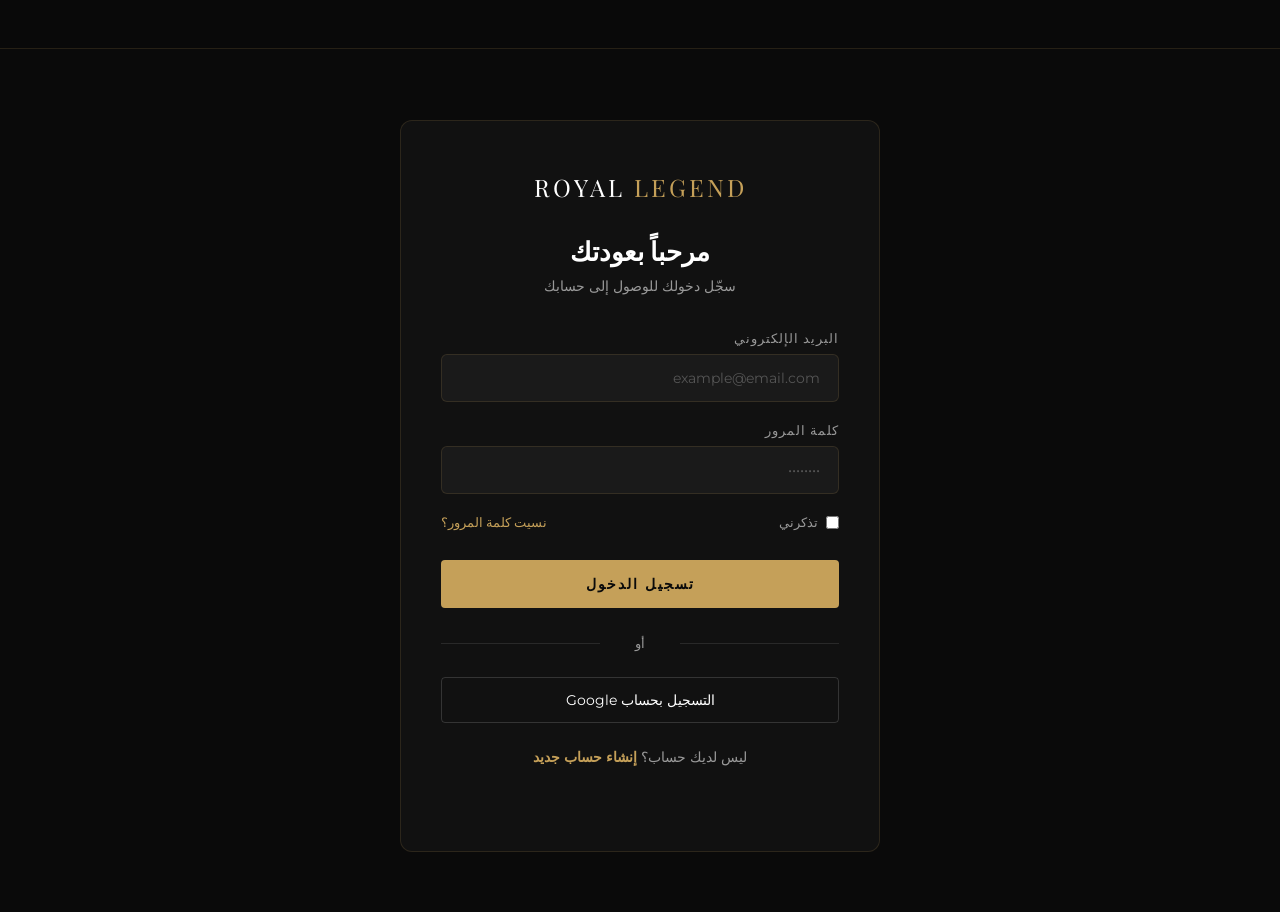
==== index.html @ 5d865f5f "Create index.html" ====
<!DOCTYPE html>
<html lang="ar" dir="rtl">
<head>
    <meta charset="UTF-8">
    <meta name="viewport" content="width=device-width, initial-scale=1.0">
    <title>ROYAL LEGEND | تسجيل الدخول</title>
    <link href="https://fonts.googleapis.com/css2?family=Playfair+Display:ital,wght@0,400;0,700;1,400&family=Montserrat:wght@200;400;600&display=swap" rel="stylesheet">
    <link rel="stylesheet" href="../css/متجر الكتروني.css">
</head>
<body>

    <nav class="navbar">
        <!-- نفس الـ Navbar -->
    </nav>

    <section class="auth-section">
        <div class="auth-container">

            <!-- تسجيل الدخول -->
            <div class="auth-box" id="login-box">
                <div class="auth-logo">ROYAL <span>LEGEND</span></div>
                <h2>مرحباً بعودتك</h2>
                <p>سجّل دخولك للوصول إلى حسابك</p>

                <form class="auth-form">
                    <div class="form-group">
                        <label>البريد الإلكتروني</label>
                        <input type="email" placeholder="example@email.com" required>
                    </div>
                    <div class="form-group">
                        <label>كلمة المرور</label>
                        <input type="password" placeholder="••••••••" required>
                    </div>
                    <div class="form-options">
                        <label class="remember-me">
                            <input type="checkbox"> تذكرني
                        </label>
                        <a href="#" class="forgot-password">نسيت كلمة المرور؟</a>
                    </div>
                    <button type="submit" class="btn-auth">تسجيل الدخول</button>
                </form>

                <div class="auth-divider">
                    <span>أو</span>
                </div>

                <button class="btn-google">
                    التسجيل بحساب Google
                </button>

                <p class="auth-switch">
                    ليس لديك حساب؟ 
                    <a href="#" onclick="toggleAuth()">إنشاء حساب جديد</a>
                </p>
            </div>

            <!-- إنشاء حساب جديد -->
            <div class="auth-box hidden" id="register-box">
                <div class="auth-logo">ROYAL <span>LEGEND</span></div>
                <h2>انضم إلينا</h2>
                <p>أنشئ حسابك واستمتع بعالم الفخامة</p>

                <form class="auth-form">
                    <div class="form-row">
                        <div class="form-group">
                            <label>الاسم الأول</label>
                            <input type="text" placeholder="محمد" required>
                        </div>
                        <div class="form-group">
                            <label>الاسم الأخير</label>
                            <input type="text" placeholder="الراشد" required>
                        </div>
                    </div>
                    <div class="form-group">
                        <label>البريد الإلكتروني</label>
                        <input type="email" placeholder="example@email.com" required>
                    </div>
                    <div class="form-group">
                        <label>رقم الجوال</label>
                        <input type="tel" placeholder="+966 5X XXX XXXX" required>
                    </div>
                    <div class="form-group">
                        <label>كلمة المرور</label>
                        <input type="password" placeholder="8 أحرف على الأقل" required>
                    </div>
                    <div class="form-group">
                        <label>تأكيد كلمة المرور</label>
                        <input type="password" placeholder="أعد كتابة كلمة المرور" required>
                    </div>
                    <button type="submit" class="btn-auth">إنشاء الحساب</button>
                </form>

                <p class="auth-switch">
                    لديك حساب؟ 
                    <a href="#" onclick="toggleAuth()">تسجيل الدخول</a>
                </p>
            </div>

        </div>
    </section>

    <script>
        function toggleAuth() {
            document.getElementById('login-box').classList.toggle('hidden');
            document.getElementById('register-box').classList.toggle('hidden');
        }
    </script>
    <script src="../js/متجر الكتروني.js"></script>
</body>
</html>
---- css/متجر الكتروني.css ----
:root {
    --gold: #c5a059;
    --gold-light: #d4b06a;
    --dark: #0a0a0a;
    --dark-2: #111111;
    --dark-3: #151515;
    --light-gray: #1a1a1a;
    --text-white: #ffffff;
    --text-gray: #999999;
    --transition: all 0.5s cubic-bezier(0.25, 0.46, 0.45, 0.94);
    --transition-fast: all 0.3s ease;
}

* {
    margin: 0;
    padding: 0;
    box-sizing: border-box;
}

html {
    scroll-behavior: smooth;
}

body {
    background-color: var(--dark);
    color: var(--text-white);
    font-family: 'Montserrat', sans-serif;
    overflow-x: hidden;
}

h1, h2, h3, .logo, .footer-logo, .auth-logo {
    font-family: 'Playfair Display', serif;
}

a {
    text-decoration: none;
}

/* ============================================
   Navbar (مشترك لكل الصفحات)
   ============================================ */
.navbar {
    display: flex;
    justify-content: space-between;
    align-items: center;
    padding: 1.5rem 8%;
    position: fixed;
    width: 100%;
    z-index: 1000;
    background: rgba(10, 10, 10, 0.85);
    backdrop-filter: blur(15px);
    -webkit-backdrop-filter: blur(15px);
    border-bottom: 0.5px solid rgba(197, 160, 89, 0.15);
    transition: var(--transition);
}

.navbar.scrolled {
    padding: 0.8rem 8%;
    background: rgba(0, 0, 0, 0.95);
    border-bottom-color: rgba(197, 160, 89, 0.3);
}

.logo {
    font-size: 1.8rem;
    letter-spacing: 3px;
    color: var(--text-white);
    cursor: pointer;
}

.logo span {
    color: var(--gold);
    font-weight: bold;
}

.nav-links {
    display: flex;
    list-style: none;
    gap: 35px;
}

.nav-links a {
    color: var(--text-white);
    font-size: 0.85rem;
    letter-spacing: 2px;
    text-transform: uppercase;
    transition: var(--transition-fast);
    position: relative;
    padding-bottom: 5px;
}

.nav-links a::after {
    content: '';
    position: absolute;
    bottom: 0;
    right: 0;
    width: 0;
    height: 1px;
    background: var(--gold);
    transition: width 0.4s ease;
}

.nav-links a:hover,
.nav-links a.active-link {
    color: var(--gold);
}

.nav-links a:hover::after,
.nav-links a.active-link::after {
    width: 100%;
}

.nav-actions {
    display: flex;
    align-items: center;
    gap: 20px;
}

.nav-login-btn {
    color: var(--gold);
    font-size: 0.82rem;
    letter-spacing: 1px;
    border: 1px solid rgba(197, 160, 89, 0.4);
    padding: 7px 20px;
    border-radius: 3px;
    transition: var(--transition-fast);
}

.nav-login-btn:hover {
    background: var(--gold);
    color: var(--dark);
}

.cart-icon {
    position: relative;
    cursor: pointer;
    color: var(--text-white);
    transition: var(--transition-fast);
    padding: 8px;
}

.cart-icon:hover {
    color: var(--gold);
    transform: scale(1.1);
}

.cart-icon #cart-count {
    position: absolute;
    top: -2px;
    right: -5px;
    background: var(--gold);
    color: var(--dark);
    font-size: 0.65rem;
    font-weight: bold;
    width: 18px;
    height: 18px;
    border-radius: 50%;
    display: flex;
    align-items: center;
    justify-content: center;
}

.cart-icon #cart-count.bump {
    animation: cartBump 0.4s ease;
}

@keyframes cartBump {
    0% { transform: scale(1); }
    50% { transform: scale(1.5); }
    100% { transform: scale(1); }
}

/* ============================================
   Hero (الرئيسية فقط)
   ============================================ */
.hero {
    height: 100vh;
    width: 100%;
    position: relative;
    overflow: hidden;
    display: flex;
    align-items: center;
    justify-content: center;
    padding-top: 80px;
}

.hero-bg-image {
    position: absolute;
    top: 0; left: 0;
    width: 100%; height: 100%;
    background: url('https://images.unsplash.com/photo-1614164185128-e4ec99c436d7?auto=format&fit=crop&q=80&w=1920') no-repeat center center;
    background-size: cover;
    z-index: 1;
    animation: slowZoom 25s ease-in-out infinite alternate;
}

@keyframes slowZoom {
    0% { transform: scale(1); }
    100% { transform: scale(1.05); }
}

.hero-overlay {
    position: absolute;
    top: 0; left: 0;
    width: 100%; height: 100%;
    background: linear-gradient(to bottom, rgba(0,0,0,0.7) 0%, rgba(0,0,0,0.55) 40%, rgba(0,0,0,0.6) 70%, rgba(10,10,10,1) 100%);
    z-index: 2;
}

#particleCanvas {
    position: absolute;
    top: 0; left: 0;
    width: 100%; height: 100%;
    z-index: 3;
    pointer-events: none;
}

.hero-content {
    position: relative;
    z-index: 4;
    text-align: center;
    max-width: 750px;
    padding: 0 20px;
}

.hero-content h4 {
    color: var(--gold);
    font-family: 'Montserrat', sans-serif;
    font-weight: 200;
    font-size: 1rem;
    letter-spacing: 8px;
    text-transform: uppercase;
    margin-bottom: 25px;
}

.hero-content h1 {
    font-size: 4rem;
    line-height: 1.15;
    margin-bottom: 25px;
    letter-spacing: 2px;
    text-shadow: 0 4px 40px rgba(0,0,0,0.6);
}

.hero-content p {
    font-size: 1.2rem;
    color: rgba(255,255,255,0.7);
    margin-bottom: 40px;
    font-weight: 200;
    line-height: 1.8;
}

.fade-in {
    opacity: 0;
    transform: translateY(30px);
    transition: opacity 0.8s ease, transform 0.8s ease;
}

.fade-in.visible {
    opacity: 1;
    transform: translateY(0);
}

.btn-royal {
    display: inline-block;
    padding: 16px 55px;
    background: rgba(197,160,89,0.1);
    color: var(--gold);
    font-weight: 600;
    font-size: 0.85rem;
    letter-spacing: 3px;
    text-transform: uppercase;
    border: 1px solid var(--gold);
    transition: var(--transition);
    position: relative;
    overflow: hidden;
    backdrop-filter: blur(5px);
}

.btn-royal::before {
    content: '';
    position: absolute;
    top: 0; left: -100%;
    width: 100%; height: 100%;
    background: var(--gold);
    transition: left 0.4s ease;
    z-index: -1;
}

.btn-royal:hover {
    color: var(--dark);
}

.btn-royal:hover::before {
    left: 0;
}

/* ============================================
   عنوان الصفحات الداخلية (Page Hero)
   ============================================ */
.page-hero {
    height: 40vh;
    min-height: 300px;
    display: flex;
    flex-direction: column;
    align-items: center;
    justify-content: center;
    text-align: center;
    background: linear-gradient(to bottom, var(--dark-2), var(--dark));
    padding-top: 80px;
    border-bottom: 1px solid rgba(197,160,89,0.1);
}

.page-hero h1 {
    font-size: 3rem;
    margin-bottom: 15px;
    letter-spacing: 2px;
    color: var(--gold);
}

.page-hero p {
    color: var(--text-gray);
    font-size: 1.1rem;
    font-weight: 200;
    letter-spacing: 1px;
}

/* ============================================
   أقسام مشتركة
   ============================================ */
.section-header {
    text-align: center;
    margin-bottom: 80px;
}

.section-subtitle {
    color: var(--gold);
    font-size: 0.85rem;
    letter-spacing: 5px;
    text-transform: uppercase;
    display: block;
    margin-bottom: 15px;
}

.section-title {
    color: var(--text-white);
    font-size: 2.8rem;
    margin-bottom: 20px;
    letter-spacing: 2px;
}

.title-line {
    width: 60px;
    height: 2px;
    background: var(--gold);
    margin: 0 auto;
}

/* ============================================
   المنتجات
   ============================================ */
.products-section {
    padding: 120px 8%;
    background-color: var(--dark);
}

.product-grid {
    display: grid;
    grid-template-columns: repeat(auto-fill, minmax(300px, 1fr));
    gap: 40px;
    max-width: 1300px;
    margin: 0 auto;
}

.product-card {
    height: 500px;
    perspective: 1200px;
}

.card-inner {
    position: relative;
    width: 100%;
    height: 100%;
    transform-style: preserve-3d;
    transition: transform 0.8s cubic-bezier(0.4, 0, 0.2, 1);
    transform: rotateY(0deg);
}

.product-card:hover .card-inner {
    transform: rotateY(180deg);
}

.card-front, .card-back {
    position: absolute;
    top: 0; left: 0;
    width: 100%; height: 100%;
    backface-visibility: hidden;
    -webkit-backface-visibility: hidden;
    border-radius: 12px;
    overflow: hidden;
    border: 1px solid rgba(197,160,89,0.15);
}

.card-front {
    background: var(--light-gray);
    display: flex;
    flex-direction: column;
    z-index: 2;
    transform: rotateY(0deg);
}

.product-badge {
    position: absolute;
    top: 15px; right: 15px;
    background: var(--gold);
    color: var(--dark);
    padding: 4px 14px;
    font-size: 0.7rem;
    font-weight: bold;
    letter-spacing: 1px;
    border-radius: 3px;
    z-index: 5;
}

.product-img-container {
    width: 100%;
    height: 340px;
    overflow: hidden;
    background: linear-gradient(145deg, #1e1e1e, #141414);
    position: relative;
}

.product-img-container img {
    width: 100%;
    height: 100%;
    object-fit: cover;
    object-position: center;
    transition: transform 0.6s ease;
    display: block;
}

.product-card:hover .card-front .product-img-container img {
    transform: scale(1.08);
}

.product-img-container::after {
    content: '';
    position: absolute;
    bottom: 0; left: 0;
    width: 100%; height: 60px;
    background: linear-gradient(to bottom, transparent, var(--light-gray));
    z-index: 1;
    pointer-events: none;
}

.card-front-info {
    padding: 18px 25px;
    text-align: center;
    flex: 1;
    display: flex;
    flex-direction: column;
    justify-content: center;
    gap: 6px;
}

.card-front-info h3 {
    font-size: 1.15rem;
    letter-spacing: 1px;
}

.card-front-info .price {
    color: var(--gold);
    font-weight: bold;
    font-size: 1.05rem;
}

.card-back {
    background: linear-gradient(160deg, #1a1a1a, #0d0d0d);
    transform: rotateY(180deg);
    display: flex;
    align-items: center;
    justify-content: center;
    z-index: 1;
}

.card-back-content {
    padding: 30px 25px;
    text-align: center;
    width: 100%;
}

.card-back-content h3 {
    font-size: 1.3rem;
    margin-bottom: 10px;
    color: var(--gold);
}

.gold-line {
    width: 40px;
    height: 2px;
    background: var(--gold);
    margin: 0 auto 18px;
}

.card-back-content .description {
    color: var(--text-gray);
    font-size: 0.85rem;
    line-height: 1.8;
    margin-bottom: 18px;
}

.specs-list {
    margin-bottom: 20px;
    text-align: right;
}

.spec-item {
    display: flex;
    align-items: center;
    gap: 10px;
    padding: 4px 0;
    color: #bbb;
    font-size: 0.8rem;
}

.spec-dot {
    width: 5px; height: 5px;
    background: var(--gold);
    border-radius: 50%;
    flex-shrink: 0;
}

.price-tag {
    display: block;
    font-size: 1.4rem;
    font-weight: bold;
    color: var(--gold);
    margin-bottom: 18px;
    font-family: 'Playfair Display', serif;
}

.btn-add-cart {
    background: transparent;
    color: var(--gold);
    border: 1px solid var(--gold);
    padding: 12px 20px;
    width: 100%;
    cursor: pointer;
    font-weight: 600;
    font-size: 0.82rem;
    letter-spacing: 2px;
    text-transform: uppercase;
    transition: var(--transition-fast);
    border-radius: 4px;
    font-family: 'Montserrat', sans-serif;
}

.btn-add-cart:hover {
    background: var(--gold);
    color: var(--dark);
    box-shadow: 0 5px 20px rgba(197,160,89,0.3);
}

.btn-add-cart.added {
    background: var(--gold) !important;
    color: var(--dark) !important;
    pointer-events: none;
}

/* ============================================
   لماذا نحن
   ============================================ */
.why-us-section {
    padding: 120px 8%;
    background: var(--dark-2);
}

.features-grid {
    display: grid;
    grid-template-columns: repeat(4, 1fr);
    gap: 30px;
    max-width: 1200px;
    margin: 0 auto;
}

.feature-card {
    text-align: center;
    padding: 40px 25px;
    background: var(--dark);
    border: 1px solid rgba(197,160,89,0.1);
    border-radius: 10px;
    transition: var(--transition);
}

.feature-card:hover {
    border-color: rgba(197,160,89,0.3);
    transform: translateY(-5px);
}

.feature-icon {
    font-size: 2.5rem;
    margin-bottom: 20px;
}

.feature-card h3 {
    color: var(--gold);
    font-size: 1.1rem;
    margin-bottom: 12px;
    letter-spacing: 1px;
}

.feature-card p {
    color: var(--text-gray);
    font-size: 0.85rem;
    line-height: 1.7;
}

/* ============================================
   آراء العملاء
   ============================================ */
.testimonials-section {
    padding: 120px 8%;
    background: var(--dark);
}

.testimonials-grid {
    display: grid;
    grid-template-columns: repeat(3, 1fr);
    gap: 30px;
    max-width: 1200px;
    margin: 0 auto;
}

.testimonial-card {
    background: var(--light-gray);
    border: 1px solid rgba(197,160,89,0.1);
    border-radius: 10px;
    padding: 35px 30px;
    transition: var(--transition);
}

.testimonial-card:hover {
    border-color: rgba(197,160,89,0.3);
}

.quote-icon {
    font-family: 'Playfair Display', serif;
    font-size: 4rem;
    color: var(--gold);
    line-height: 1;
    margin-bottom: 10px;
    opacity: 0.5;
}

.testimonial-card p {
    color: var(--text-gray);
    font-size: 0.9rem;
    line-height: 1.8;
    margin-bottom: 25px;
    font-style: italic;
}

.client-info {
    display: flex;
    justify-content: space-between;
    align-items: center;
}

.client-name {
    color: var(--text-white);
    font-weight: 600;
    font-size: 0.9rem;
}

.client-stars {
    color: var(--gold);
    font-size: 0.9rem;
    letter-spacing: 2px;
}

/* ============================================
   النشرة البريدية
   ============================================ */
.newsletter-section {
    padding: 100px 8%;
    background: var(--dark-2);
    text-align: center;
    border-top: 1px solid rgba(197,160,89,0.1);
    border-bottom: 1px solid rgba(197,160,89,0.1);
}

.newsletter-section h2 {
    font-size: 2.2rem;
    margin-bottom: 15px;
    color: var(--gold);
}

.newsletter-section p {
    color: var(--text-gray);
    font-size: 1rem;
    margin-bottom: 35px;
    font-weight: 200;
}

.newsletter-form {
    display: flex;
    max-width: 500px;
    margin: 0 auto;
    gap: 0;
}

.newsletter-form input {
    flex: 1;
    padding: 15px 20px;
    background: var(--dark);
    border: 1px solid rgba(197,160,89,0.3);
    border-left: none;
    border-radius: 4px 0 0 4px;
    color: var(--text-white);
    font-size: 0.9rem;
    font-family: 'Montserrat', sans-serif;
    outline: none;
}

.newsletter-form input:focus {
    border-color: var(--gold);
}

.newsletter-form input::placeholder {
    color: #555;
}

.newsletter-form button {
    padding: 15px 30px;
    background: var(--gold);
    color: var(--dark);
    border: 1px solid var(--gold);
    border-radius: 0 4px 4px 0;
    font-weight: bold;
    font-size: 0.85rem;
    cursor: pointer;
    transition: var(--transition-fast);
    font-family: 'Montserrat', sans-serif;
    letter-spacing: 1px;
    white-space: nowrap;
}

.newsletter-form button:hover {
    background: var(--gold-light);
}

/* ============================================
   صفحة المجموعات - فلتر وترتيب
   ============================================ */
.collections-page {
    padding: 60px 8% 120px;
}

.filter-bar {
    display: flex;
    justify-content: center;
    gap: 15px;
    margin-bottom: 30px;
    flex-wrap: wrap;
}

.filter-btn {
    padding: 10px 25px;
    background: transparent;
    color: var(--text-gray);
    border: 1px solid rgba(255,255,255,0.1);
    border-radius: 30px;
    cursor: pointer;
    font-size: 0.85rem;
    font-family: 'Montserrat', sans-serif;
    transition: var(--transition-fast);
    letter-spacing: 1px;
}

.filter-btn:hover,
.filter-btn.active {
    background: var(--gold);
    color: var(--dark);
    border-color: var(--gold);
}

.sort-bar {
    display: flex;
    justify-content: flex-end;
    align-items: center;
    gap: 15px;
    margin-bottom: 40px;
    color: var(--text-gray);
    font-size: 0.85rem;
}

.sort-select {
    padding: 8px 15px;
    background: var(--light-gray);
    color: var(--text-white);
    border: 1px solid rgba(197,160,89,0.2);
    border-radius: 4px;
    font-family: 'Montserrat', sans-serif;
    font-size: 0.85rem;
    cursor: pointer;
    outline: none;
}

/* ============================================
   صفحة قصتنا
   ============================================ */
.story-section {
    padding: 80px 8%;
}

.story-block {
    display: grid;
    grid-template-columns: 1fr 1fr;
    gap: 60px;
    align-items: center;
    margin-bottom: 100px;
    max-width: 1200px;
    margin-left: auto;
    margin-right: auto;
}

.story-block.reverse {
    direction: ltr;
}

.story-block.reverse .story-text {
    direction: rtl;
}

.story-year {
    color: var(--gold);
    font-size: 0.85rem;
    letter-spacing: 3px;
    display: block;
    margin-bottom: 10px;
}

.story-text h2 {
    font-size: 2rem;
    margin-bottom: 20px;
    color: var(--text-white);
}

.story-text p {
    color: var(--text-gray);
    font-size: 0.95rem;
    line-height: 2;
}

.story-image img {
    width: 100%;
    height: 350px;
    object-fit: cover;
    border-radius: 10px;
    border: 1px solid rgba(197,160,89,0.15);
}

/* الأرقام */
.stats-section {
    display: grid;
    grid-template-columns: repeat(4, 1fr);
    gap: 30px;
    max-width: 1000px;
    margin: 0 auto 100px;
    text-align: center;
}

.stat-card {
    padding: 40px 20px;
    background: var(--light-gray);
    border: 1px solid rgba(197,160,89,0.1);
    border-radius: 10px;
}

.stat-number {
    display: block;
    font-size: 2.5rem;
    font-weight: bold;
    color: var(--gold);
    font-family: 'Playfair Display', serif;
    margin-bottom: 10px;
}

.stat-label {
    color: var(--text-gray);
    font-size: 0.85rem;
    letter-spacing: 1px;
}

/* القيم */
.values-section {
    max-width: 1200px;
    margin: 0 auto;
}

.values-grid {
    display: grid;
    grid-template-columns: repeat(3, 1fr);
    gap: 30px;
}

.value-card {
    text-align: center;
    padding: 40px 30px;
    background: var(--light-gray);
    border: 1px solid rgba(197,160,89,0.1);
    border-radius: 10px;
    transition: var(--transition);
}

.value-card:hover {
    border-color: rgba(197,160,89,0.3);
}

.value-card h3 {
    color: var(--gold);
    font-size: 1.2rem;
    margin-bottom: 15px;
}

.value-card p {
    color: var(--text-gray);
    font-size: 0.9rem;
    line-height: 1.8;
}

/* ============================================
   صفحة اتصل بنا
   ============================================ */
.contact-section {
    padding: 80px 8% 120px;
}

.contact-wrapper {
    display: grid;
    grid-template-columns: 1fr 1.5fr;
    gap: 60px;
    max-width: 1100px;
    margin: 0 auto;
}

.contact-info h2 {
    font-size: 1.8rem;
    margin-bottom: 15px;
    color: var(--gold);
}

.contact-info > p {
    color: var(--text-gray);
    margin-bottom: 40px;
    font-size: 0.9rem;
    line-height: 1.7;
}

.info-item {
    display: flex;
    align-items: flex-start;
    gap: 15px;
    margin-bottom: 30px;
}

.info-icon {
    font-size: 1.5rem;
    flex-shrink: 0;
}

.info-item h4 {
    color: var(--text-white);
    font-size: 0.95rem;
    margin-bottom: 5px;
}

.info-item p {
    color: var(--text-gray);
    font-size: 0.85rem;
}

/* الفورم المشترك */
.contact-form,
.auth-form {
    display: flex;
    flex-direction: column;
    gap: 20px;
}

.form-row {
    display: grid;
    grid-template-columns: 1fr 1fr;
    gap: 20px;
}

.form-group {
    display: flex;
    flex-direction: column;
    gap: 8px;
}

.form-group label {
    color: var(--text-gray);
    font-size: 0.82rem;
    letter-spacing: 1px;
}

.form-group input,
.form-group select,
.form-group textarea {
    padding: 14px 18px;
    background: var(--light-gray);
    border: 1px solid rgba(197,160,89,0.15);
    border-radius: 6px;
    color: var(--text-white);
    font-family: 'Montserrat', sans-serif;
    font-size: 0.9rem;
    outline: none;
    transition: border-color 0.3s;
}

.form-group input:focus,
.form-group select:focus,
.form-group textarea:focus {
    border-color: var(--gold);
}

.form-group input::placeholder,
.form-group textarea::placeholder {
    color: #555;
}

.form-group textarea {
    resize: vertical;
    min-height: 120px;
}

.form-group select {
    cursor: pointer;
}

.btn-submit,
.btn-auth {
    padding: 15px;
    background: var(--gold);
    color: var(--dark);
    border: none;
    font-weight: bold;
    font-size: 0.9rem;
    letter-spacing: 2px;
    text-transform: uppercase;
    cursor: pointer;
    border-radius: 4px;
    transition: var(--transition-fast);
    font-family: 'Montserrat', sans-serif;
    margin-top: 10px;
}

.btn-submit:hover,
.btn-auth:hover {
    background: var(--gold-light);
    box-shadow: 0 5px 25px rgba(197,160,89,0.3);
}

/* ============================================
   صفحة تسجيل الدخول
   ============================================ */
.auth-section {
    min-height: 100vh;
    display: flex;
    align-items: center;
    justify-content: center;
    padding: 120px 20px 60px;
    background: var(--dark);
}

.auth-container {
    width: 100%;
    max-width: 480px;
}

.auth-box {
    background: var(--dark-2);
    border: 1px solid rgba(197,160,89,0.15);
    border-radius: 12px;
    padding: 50px 40px;
}

.auth-box.hidden {
    display: none;
}

.auth-logo {
    font-family: 'Playfair Display', serif;
    font-size: 1.5rem;
    letter-spacing: 3px;
    text-align: center;
    margin-bottom: 30px;
}

.auth-logo span {
    color: var(--gold);
}

.auth-box h2 {
    text-align: center;
    font-size: 1.6rem;
    margin-bottom: 10px;
}

.auth-box > p {
    text-align: center;
    color: var(--text-gray);
    font-size: 0.9rem;
    margin-bottom: 35px;
}

.form-options {
    display: flex;
    justify-content: space-between;
    align-items: center;
    font-size: 0.82rem;
}

.remember-me {
    color: var(--text-gray);
    display: flex;
    align-items: center;
    gap: 8px;
    cursor: pointer;
}

.remember-me input {
    accent-color: var(--gold);
}

.forgot-password {
    color: var(--gold);
    font-size: 0.82rem;
    transition: opacity 0.3s;
}

.forgot-password:hover {
    opacity: 0.7;
}

.auth-divider {
    text-align: center;
    margin: 25px 0;
    position: relative;
}

.auth-divider::before,
.auth-divider::after {
    content: '';
    position: absolute;
    top: 50%;
    width: 40%;
    height: 1px;
    background: rgba(255,255,255,0.1);
}

.auth-divider::before { right: 0; }
.auth-divider::after { left: 0; }

.auth-divider span {
    color: var(--text-gray);
    font-size: 0.8rem;
    padding: 0 15px;
    background: var(--dark-2);
    position: relative;
    z-index: 1;
}

.btn-google {
    width: 100%;
    padding: 14px;
    background: transparent;
    color: var(--text-white);
    border: 1px solid rgba(255,255,255,0.15);
    border-radius: 4px;
    font-size: 0.85rem;
    cursor: pointer;
    transition: var(--transition-fast);
    font-family: 'Montserrat', sans-serif;
}

.btn-google:hover {
    border-color: rgba(255,255,255,0.4);
    background: rgba(255,255,255,0.05);
}

.auth-switch {
    text-align: center;
    margin-top: 25px;
    color: var(--text-gray);
    font-size: 0.85rem;
}

.auth-switch a {
    color: var(--gold);
    font-weight: 600;
}

/* ============================================
   صفحة السلة الكاملة
   ============================================ */
.cart-page {
    padding: 60px 8% 120px;
}

.cart-page-wrapper {
    display: grid;
    grid-template-columns: 1.8fr 1fr;
    gap: 50px;
    max-width: 1200px;
    margin: 0 auto;
}

.cart-table-header {
    display: grid;
    grid-template-columns: 2fr 1fr 1fr 1fr 50px;
    gap: 15px;
    padding: 15px 20px;
    background: var(--light-gray);
    border-radius: 8px;
    margin-bottom: 20px;
    color: var(--text-gray);
    font-size: 0.82rem;
    letter-spacing: 1px;
}

.cart-page-item {
    display: grid;
    grid-template-columns: 2fr 1fr 1fr 1fr 50px;
    gap: 15px;
    align-items: center;
    padding: 20px;
    border-bottom: 1px solid rgba(255,255,255,0.05);
}

.cart-product-info {
    display: flex;
    align-items: center;
    gap: 15px;
}

.cart-product-info img {
    width: 70px;
    height: 70px;
    object-fit: cover;
    border-radius: 8px;
    border: 1px solid rgba(197,160,89,0.15);
}

.cart-product-info h4 {
    font-size: 0.95rem;
    margin-bottom: 5px;
}

.cart-product-info p {
    color: var(--text-gray);
    font-size: 0.8rem;
}

.cart-price,
.cart-subtotal {
    color: var(--text-white);
    font-size: 0.95rem;
}

.quantity-control {
    display: flex;
    align-items: center;
    gap: 12px;
}

.qty-btn {
    width: 32px;
    height: 32px;
    background: transparent;
    border: 1px solid rgba(197,160,89,0.3);
    color: var(--gold);
    border-radius: 4px;
    cursor: pointer;
    font-size: 1rem;
    transition: var(--transition-fast);
    display: flex;
    align-items: center;
    justify-content: center;
}

.qty-btn:hover {
    background: var(--gold);
    color: var(--dark);
}

.qty-number {
    font-size: 1rem;
    min-width: 20px;
    text-align: center;
}

.cart-remove-btn {
    background: none;
    border: none;
    color: #555;
    font-size: 1.1rem;
    cursor: pointer;
    transition: color 0.3s;
}

.cart-remove-btn:hover {
    color: #ff4444;
}

.cart-empty-page {
    text-align: center;
    padding: 60px 20px;
}

.cart-empty-page h3 {
    font-size: 1.5rem;
    margin-bottom: 15px;
    color: var(--text-gray);
}

.cart-empty-page p {
    color: #555;
    margin-bottom: 30px;
}

/* ملخص الطلب */
.order-summary {
    background: var(--dark-2);
    border: 1px solid rgba(197,160,89,0.15);
    border-radius: 12px;
    padding: 35px 30px;
    height: fit-content;
    position: sticky;
    top: 100px;
}

.order-summary h3 {
    font-size: 1.3rem;
    margin-bottom: 25px;
    color: var(--gold);
}

.summary-row {
    display: flex;
    justify-content: space-between;
    padding: 12px 0;
    font-size: 0.9rem;
    color: var(--text-gray);
}

.summary-row.total-row {
    color: var(--text-white);
    font-size: 1.1rem;
    font-weight: bold;
}

.summary-row.total-row span:last-child {
    color: var(--gold);
    font-family: 'Playfair Display', serif;
    font-size: 1.4rem;
}

.free-shipping {
    color: #4CAF50;
}

.summary-divider {
    height: 1px;
    background: rgba(197,160,89,0.15);
    margin: 10px 0;
}

.coupon-section {
    display: flex;
    gap: 0;
    margin: 25px 0;
}

.coupon-section input {
    flex: 1;
    padding: 12px 15px;
    background: var(--dark);
    border: 1px solid rgba(197,160,89,0.2);
    border-left: none;
    border-radius: 4px 0 0 4px;
    color: var(--text-white);
    font-size: 0.85rem;
    font-family: 'Montserrat', sans-serif;
    outline: none;
}

.coupon-section input:focus {
    border-color: var(--gold);
}

.coupon-section button {
    padding: 12px 20px;
    background: transparent;
    border: 1px solid rgba(197,160,89,0.3);
    border-radius: 0 4px 4px 0;
    color: var(--gold);
    cursor: pointer;
    font-size: 0.82rem;
    font-family: 'Montserrat', sans-serif;
    transition: var(--transition-fast);
}

.coupon-section button:hover {
    background: var(--gold);
    color: var(--dark);
}

.btn-checkout-full {
    width: 100%;
    padding: 16px;
    background: var(--gold);
    color: var(--dark);
    border: none;
    font-weight: bold;
    font-size: 0.9rem;
    letter-spacing: 2px;
    text-transform: uppercase;
    cursor: pointer;
    border-radius: 4px;
    transition: var(--transition-fast);
    font-family: 'Montserrat', sans-serif;
    margin-bottom: 15px;
}

.btn-checkout-full:hover {
    background: var(--gold-light);
    box-shadow: 0 5px 25px rgba(197,160,89,0.3);
}

.continue-shopping {
    display: block;
    text-align: center;
    color: var(--text-gray);
    font-size: 0.85rem;
    transition: color 0.3s;
}

.continue-shopping:hover {
    color: var(--gold);
}

/* ============================================
   السلة الجانبية (مشتركة)
   ============================================ */
.cart-overlay {
    position: fixed;
    top: 0; left: 0;
    width: 100%; height: 100%;
    background: rgba(0,0,0,0.6);
    z-index: 2000;
    opacity: 0;
    visibility: hidden;
    transition: var(--transition-fast);
}

.cart-overlay.active {
    opacity: 1;
    visibility: visible;
}

.cart-sidebar {
    position: fixed;
    top: 0;
    left: -400px;
    width: 380px;
    height: 100%;
    background: var(--dark-2);
    z-index: 2001;
    transition: left 0.4s ease;
    display: flex;
    flex-direction: column;
    border-right: 1px solid rgba(197,160,89,0.2);
}

.cart-sidebar.active {
    left: 0;
}

.cart-header {
    display: flex;
    justify-content: space-between;
    align-items: center;
    padding: 25px;
    border-bottom: 1px solid rgba(197,160,89,0.15);
}

.cart-header h3 {
    color: var(--gold);
    font-size: 1.2rem;
}

.cart-close {
    background: none;
    border: none;
    color: var(--text-gray);
    font-size: 1.2rem;
    cursor: pointer;
    padding: 5px 10px;
    transition: color 0.3s;
}

.cart-close:hover {
    color: var(--text-white);
}

.cart-items {
    flex: 1;
    overflow-y: auto;
    padding: 20px;
}

.cart-empty {
    text-align: center;
    color: var(--text-gray);
    margin-top: 50px;
    font-size: 0.9rem;
}

.cart-item {
    display: flex;
    align-items: center;
    gap: 15px;
    padding: 15px 0;
    border-bottom: 1px solid rgba(255,255,255,0.05);
    animation: slideIn 0.3s ease;
}

@keyframes slideIn {
    from { opacity: 0; transform: translateX(-20px); }
    to { opacity: 1; transform: translateX(0); }
}

.cart-item img {
    width: 60px; height: 60px;
    object-fit: cover;
    border-radius: 8px;
    border: 1px solid rgba(197,160,89,0.2);
}

.cart-item-info { flex: 1; }

.cart-item-info h4 {
    font-size: 0.9rem;
    margin-bottom: 5px;
    font-family: 'Playfair Display', serif;
}

.cart-item-info p {
    color: var(--gold);
    font-size: 0.85rem;
    font-weight: bold;
}

.cart-item-remove {
    background: none;
    border: none;
    color: #666;
    cursor: pointer;
    font-size: 1rem;
    padding: 5px;
    transition: color 0.3s;
}

.cart-item-remove:hover {
    color: #ff4444;
}

.cart-footer {
    padding: 20px 25px;
    border-top: 1px solid rgba(197,160,89,0.2);
}

.cart-total {
    display: flex;
    justify-content: space-between;
    margin-bottom: 20px;
    font-size: 1.1rem;
}

.cart-total span:last-child {
    color: var(--gold);
    font-weight: bold;
    font-family: 'Playfair Display', serif;
    font-size: 1.3rem;
}

.btn-checkout {
    display: block;
    width: 100%;
    padding: 14px;
    background: var(--gold);
    color: var(--dark);
    border: none;
    font-weight: bold;
    font-size: 0.9rem;
    letter-spacing: 2px;
    text-transform: uppercase;
    cursor: pointer;
    border-radius: 4px;
    transition: var(--transition-fast);
    font-family: 'Montserrat', sans-serif;
    text-align: center;
}

.btn-checkout:hover {
    background: var(--gold-light);
    box-shadow: 0 5px 25px rgba(197,160,89,0.3);
}

/* ============================================
   الفوتر (مشترك)
   ============================================ */
.footer {
    background: #050505;
    border-top: 1px solid rgba(197,160,89,0.1);
    padding: 60px 8% 0;
}

.footer-content {
    display: grid;
    grid-template-columns: 2fr 1fr 1fr;
    gap: 50px;
    padding-bottom: 40px;
    border-bottom: 1px solid rgba(255,255,255,0.05);
}

.footer-logo {
    font-family: 'Playfair Display', serif;
    font-size: 1.5rem;
    letter-spacing: 3px;
    margin-bottom: 15px;
}

.footer-logo span { color: var(--gold); }

.footer-brand p {
    color: var(--text-gray);
    font-size: 0.9rem;
    font-weight: 200;
}

.footer-links h4 {
    color: var(--gold);
    font-size: 0.9rem;
    letter-spacing: 2px;
    margin-bottom: 20px;
    text-transform: uppercase;
}

.footer-links a {
    display: block;
    color: var(--text-gray);
    font-size: 0.85rem;
    margin-bottom: 10px;
    transition: color 0.3s;
}

.footer-links a:hover { color: var(--gold); }

.footer-bottom {
    padding: 25px 0;
    text-align: center;
}

.footer-bottom p {
    color: #444;
    font-size: 0.8rem;
    letter-spacing: 1px;
}

/* ============================================
   Responsive
   ============================================ */
@media (max-width: 1024px) {
    .product-grid { grid-template-columns: repeat(2, 1fr); gap: 30px; }
    .features-grid { grid-template-columns: repeat(2, 1fr); }
    .testimonials-grid { grid-template-columns: repeat(2, 1fr); }
    .stats-section { grid-template-columns: repeat(2, 1fr); }
    .hero-content h1 { font-size: 3rem; }
    .cart-page-wrapper { grid-template-columns: 1fr; }
    .cart-table-header { display: none; }
    .cart-page-item { grid-template-columns: 2fr 1fr 1fr auto; }
    .story-block { grid-template-columns: 1fr; gap: 30px; }
}

@media (max-width: 768px) {
    .navbar { padding: 1rem 5%; }
    .nav-links { display: none; }
    .hero-content h1 { font-size: 2.4rem; }
    .hero-content h4 { font-size: 0.8rem; letter-spacing: 4px; }
    .products-section { padding: 80px 5%; }
    .section-title { font-size: 2rem; }
    .product-grid { grid-template-columns: 1fr; max-width: 420px; margin: 0 auto; }
    .features-grid { grid-template-columns: 1fr; }
    .testimonials-grid { grid-template-columns: 1fr; }
    .values-grid { grid-template-columns: 1fr; }
    .contact-wrapper { grid-template-columns: 1fr; }
    .form-row { grid-template-columns: 1fr; }
    .footer-content { grid-template-columns: 1fr; text-align: center; gap: 30px; }
    .cart-sidebar { width: 100%; left: -100%; }
    .newsletter-form { flex-direction: column; }
    .newsletter-form input { border-radius: 4px; border: 1px solid rgba(197,160,89,0.3); }
    .newsletter-form button { border-radius: 4px; }
    .page-hero h1 { font-size: 2.2rem; }
    .cart-page-item { grid-template-columns: 1fr; text-align: center; gap: 10px; }
    .cart-product-info { justify-content: center; }
    .quantity-control { justify-content: center; }
    .auth-box { padding: 35px 25px; }
}

/* ============================================
   📱 نظام تجاوب ذكي وتلقائي (بدون تكرار)
   ============================================ */

/* --- زر القائمة (مخفي افتراضياً) --- */
.mobile-toggle {
    display: none;
    flex-direction: column;
    justify-content: space-between;
    width: 28px;
    height: 20px;
    background: none;
    border: none;
    cursor: pointer;
    padding: 0;
    z-index: 1002;
}

.mobile-toggle span {
    display: block;
    height: 2px;
    width: 100%;
    background: var(--text-white);
    border-radius: 2px;
    transition: var(--transition-fast);
}

/* --- القائمة الرئيسية --- */
.nav-links {
    display: flex;
    list-style: none;
    gap: 35px;
    align-items: center;
}

/* ============================================
   📲 نقطة التحول التلقائية (768px)
   ============================================ */
@media (max-width: 768px) {
    /* إظهار الزر وإخفاء القائمة الأفقية */
    .mobile-toggle { display: flex; }
    
    /* تحويل القائمة لشريط جانبي */
    .nav-links {
        position: fixed;
        top: 0;
        right: -100%; /* مخفية خارج الشاشة */
        width: 75%;
        max-width: 300px;
        height: 100vh;
        background: var(--dark-2);
        flex-direction: column;
        justify-content: center;
        align-items: center;
        gap: 25px;
        padding: 80px 20px 20px;
        transition: right 0.4s cubic-bezier(0.25, 0.46, 0.45, 0.94);
        box-shadow: -5px 0 25px rgba(0,0,0,0.6);
        z-index: 1001;
    }

    /* عند الفتح */
    .nav-links.active { right: 0; }

    .nav-links a {
        font-size: 1.1rem;
        padding: 12px 0;
        width: 100%;
        text-align: center;
        border-bottom: 1px solid rgba(255,255,255,0.05);
    }

    .nav-links .nav-login-btn {
        border: 1px solid var(--gold);
        padding: 12px 20px;
        border-radius: 6px;
        margin-top: 10px;
    }

    /* خلفية التعتيم */
    .nav-overlay {
        display: none;
        position: fixed;
        top: 0; left: 0;
        width: 100%; height: 100%;
        background: rgba(0,0,0,0.6);
        z-index: 999;
    }
    .nav-overlay.active { display: block; }

    /* حركة زر الهامبرغر لـ X */
    .mobile-toggle.active span:nth-child(1) { transform: rotate(45deg) translate(5px, 5px); }
    .mobile-toggle.active span:nth-child(2) { opacity: 0; }
    .mobile-toggle.active span:nth-child(3) { transform: rotate(-45deg) translate(5px, -5px); }

    /* ============================================
       📐 تحسينات تلقائية لبقية العناصر
       ============================================ */
    .navbar { padding: 1rem 5%; }
    .hero { padding-top: 70px; min-height: 90vh; }
    .hero-content { padding: 0 15px; }
    .hero-content h1 { font-size: clamp(1.8rem, 6vw, 2.5rem); }
    .hero-content p { font-size: clamp(0.9rem, 3vw, 1.1rem); }
    
    .products-section, .why-us-section, .testimonials-section,
    .newsletter-section, .collections-page, .story-section,
    .contact-section, .cart-page { padding: 60px 5%; }

    .product-grid { grid-template-columns: 1fr; gap: 25px; }
    .product-card { height: 480px; }
    .product-img-container { height: 300px; }

    .features-grid, .testimonials-grid, .values-grid { grid-template-columns: 1fr; }
    .stats-section { grid-template-columns: repeat(2, 1fr); }
    .contact-wrapper, .cart-page-wrapper { grid-template-columns: 1fr; }
    .form-row { grid-template-columns: 1fr; }
    
    .cart-table-header { display: none; }
    .cart-page-item {
        grid-template-columns: 1fr;
        text-align: center;
        gap: 15px;
        padding: 20px;
        background: var(--light-gray);
        border-radius: 8px;
        margin-bottom: 15px;
    }
    .cart-product-info { justify-content: center; flex-direction: column; }
    .quantity-control { justify-content: center; }
    .order-summary { position: static; }

    .newsletter-form { flex-direction: column; }
    .newsletter-form input, .newsletter-form button { width: 100%; border-radius: 6px; }
}

/* ============================================
   📱 نظام تجاوب ذكي (هيكل واحد فقط)
   ============================================ */

/* --- Navbar الأساسي --- */
.navbar {
    display: flex;
    justify-content: space-between;
    align-items: center;
    padding: 1.5rem 8%; /* مسافة ثابتة تمنع اللصق بالحافة */
    position: fixed;
    width: 100%;
    z-index: 1000;
    background: rgba(10, 10, 10, 0.85);
    backdrop-filter: blur(15px);
    border-bottom: 0.5px solid rgba(197, 160, 89, 0.15);
    transition: var(--transition);
}

.navbar.scrolled { padding: 0.8rem 8%; background: rgba(0, 0, 0, 0.95); }

.logo { font-size: 1.8rem; letter-spacing: 3px; color: var(--text-white); }
.logo span { color: var(--gold); font-weight: bold; }

/* --- القائمة الأفقية (ديسكتوب) --- */
.nav-links {
    display: flex;
    list-style: none;
    gap: 35px;
    align-items: center;
    margin: 0;
    padding: 0;
}

.nav-links a {
    color: var(--text-white);
    font-size: 0.85rem;
    letter-spacing: 2px;
    text-transform: uppercase;
    transition: var(--transition-fast);
    position: relative;
    padding-bottom: 5px;
    text-decoration: none;
}

.nav-links a::after {
    content: '';
    position: absolute;
    bottom: 0; right: 0;
    width: 0; height: 1px;
    background: var(--gold);
    transition: width 0.4s ease;
}

.nav-links a:hover, .nav-links a.active-link { color: var(--gold); }
.nav-links a:hover::after, .nav-links a.active-link::after { width: 100%; }

.nav-login-btn {
    color: var(--gold);
    font-size: 0.82rem;
    letter-spacing: 1px;
    border: 1px solid rgba(197, 160, 89, 0.4);
    padding: 7px 20px;
    border-radius: 3px;
    transition: var(--transition-fast);
}
.nav-login-btn:hover { background: var(--gold); color: var(--dark); }

/* --- أزرار الإجراءات (السلة + زر الجوال) --- */
.nav-actions {
    display: flex;
    align-items: center;
    gap: 20px;
}

.cart-icon {
    position: relative;
    cursor: pointer;
    color: var(--text-white);
    transition: var(--transition-fast);
    padding: 8px;
}
.cart-icon:hover { color: var(--gold); transform: scale(1.1); }
.cart-icon #cart-count {
    position: absolute; top: -2px; right: -5px;
    background: var(--gold); color: var(--dark);
    font-size: 0.65rem; font-weight: bold;
    width: 18px; height: 18px; border-radius: 50%;
    display: flex; align-items: center; justify-content: center;
}

/* زر الهامبرغر (مخفي افتراضياً) */
.mobile-toggle {
    display: none;
    flex-direction: column;
    justify-content: space-between;
    width: 26px;
    height: 18px;
    background: none;
    border: none;
    cursor: pointer;
    padding: 0;
}
.mobile-toggle span {
    display: block;
    height: 2px;
    width: 100%;
    background: var(--text-white);
    border-radius: 2px;
    transition: var(--transition-fast);
}

/* خلفية التعتيم */
.nav-overlay {
    display: none;
    position: fixed;
    top: 0; left: 0;
    width: 100%; height: 100%;
    background: rgba(0,0,0,0.6);
    z-index: 998;
}
.nav-overlay.active { display: block; }

/* ============================================
   📲 نقطة التحول التلقائية (768px)
   ============================================ */
@media (max-width: 768px) {
    .navbar { padding: 1rem 5%; } /* مسافة آمنة تمنع اللصق بالحافة */
    
    .mobile-toggle { display: flex; } /* إظهار الزر */
    
    /* تحويل القائمة لشريط جانبي */
    .nav-links {
        position: fixed;
        top: 0;
        right: -100%; /* مخفية خارج الشاشة */
        width: 75%;
        max-width: 300px;
        height: 100vh;
        background: var(--dark-2);
        flex-direction: column;
        justify-content: center;
        align-items: center;
        gap: 25px;
        padding: 80px 20px 20px;
        transition: right 0.4s cubic-bezier(0.25, 0.46, 0.45, 0.94);
        box-shadow: -5px 0 25px rgba(0,0,0,0.6);
        z-index: 1001;
        margin: 0;
    }
    .nav-links.active { right: 0; } /* تظهر عند الفتح */
    
    .nav-links a {
        font-size: 1.1rem;
        padding: 12px 0;
        width: 100%;
        text-align: center;
        border-bottom: 1px solid rgba(255,255,255,0.05);
    }
    .nav-links .nav-login-btn {
        border: 1px solid var(--gold);
        padding: 12px 20px;
        border-radius: 6px;
        margin-top: 10px;
    }

    /* حركة الزر لـ X */
    .mobile-toggle.active span:nth-child(1) { transform: rotate(45deg) translate(5px, 5px); }
    .mobile-toggle.active span:nth-child(2) { opacity: 0; }
    .mobile-toggle.active span:nth-child(3) { transform: rotate(-45deg) translate(5px, -5px); }
}

/* ============================================
   📱 نظام تجاوب ذكي (هيكل واحد فقط)
   ============================================ */

/* --- Navbar الأساسي --- */
.navbar {
    display: flex;
    justify-content: space-between;
    align-items: center;
    padding: 1.5rem 8%; /* مسافة ثابتة تمنع اللصق بالحافة */
    position: fixed;
    width: 100%;
    z-index: 1000;
    background: rgba(10, 10, 10, 0.85);
    backdrop-filter: blur(15px);
    border-bottom: 0.5px solid rgba(197, 160, 89, 0.15);
    transition: var(--transition);
}

.navbar.scrolled { padding: 0.8rem 8%; background: rgba(0, 0, 0, 0.95); }

.logo { font-size: 1.8rem; letter-spacing: 3px; color: var(--text-white); }
.logo span { color: var(--gold); font-weight: bold; }

/* --- القائمة الأفقية (ديسكتوب) --- */
.nav-links {
    display: flex;
    list-style: none;
    gap: 35px;
    align-items: center;
    margin: 0;
    padding: 0;
}

.nav-links a {
    color: var(--text-white);
    font-size: 0.85rem;
    letter-spacing: 2px;
    text-transform: uppercase;
    transition: var(--transition-fast);
    position: relative;
    padding-bottom: 5px;
    text-decoration: none;
}

.nav-links a::after {
    content: '';
    position: absolute;
    bottom: 0; right: 0;
    width: 0; height: 1px;
    background: var(--gold);
    transition: width 0.4s ease;
}

.nav-links a:hover, .nav-links a.active-link { color: var(--gold); }
.nav-links a:hover::after, .nav-links a.active-link::after { width: 100%; }

.nav-login-btn {
    color: var(--gold);
    font-size: 0.82rem;
    letter-spacing: 1px;
    border: 1px solid rgba(197, 160, 89, 0.4);
    padding: 7px 20px;
    border-radius: 3px;
    transition: var(--transition-fast);
}
.nav-login-btn:hover { background: var(--gold); color: var(--dark); }

/* --- أزرار الإجراءات (السلة + زر الجوال) --- */
.nav-actions {
    display: flex;
    align-items: center;
    gap: 20px;
}

.cart-icon {
    position: relative;
    cursor: pointer;
    color: var(--text-white);
    transition: var(--transition-fast);
    padding: 8px;
}
.cart-icon:hover { color: var(--gold); transform: scale(1.1); }
.cart-icon #cart-count {
    position: absolute; top: -2px; right: -5px;
    background: var(--gold); color: var(--dark);
    font-size: 0.65rem; font-weight: bold;
    width: 18px; height: 18px; border-radius: 50%;
    display: flex; align-items: center; justify-content: center;
}

/* زر الهامبرغر (مخفي افتراضياً) */
.mobile-toggle {
    display: none;
    flex-direction: column;
    justify-content: space-between;
    width: 26px;
    height: 18px;
    background: none;
    border: none;
    cursor: pointer;
    padding: 0;
}
.mobile-toggle span {
    display: block;
    height: 2px;
    width: 100%;
    background: var(--text-white);
    border-radius: 2px;
    transition: var(--transition-fast);
}

/* خلفية التعتيم */
.nav-overlay {
    display: none;
    position: fixed;
    top: 0; left: 0;
    width: 100%; height: 100%;
    background: rgba(0,0,0,0.6);
    z-index: 998;
}
.nav-overlay.active { display: block; }

/* ============================================
   📲 نقطة التحول التلقائية (768px)
   ============================================ */
@media (max-width: 768px) {
    .navbar { padding: 1rem 5%; } /* مسافة آمنة تمنع اللصق بالحافة */
    
    .mobile-toggle { display: flex; } /* إظهار الزر */
    
    /* تحويل القائمة لشريط جانبي */
    .nav-links {
        position: fixed;
        top: 0;
        right: -100%; /* مخفية خارج الشاشة */
        width: 75%;
        max-width: 300px;
        height: 100vh;
        background: var(--dark-2);
        flex-direction: column;
        justify-content: center;
        align-items: center;
        gap: 25px;
        padding: 80px 20px 20px;
        transition: right 0.4s cubic-bezier(0.25, 0.46, 0.45, 0.94);
        box-shadow: -5px 0 25px rgba(0,0,0,0.6);
        z-index: 1001;
        margin: 0;
    }
    .nav-links.active { right: 0; } /* تظهر عند الفتح */
    
    .nav-links a {
        font-size: 1.1rem;
        padding: 12px 0;
        width: 100%;
        text-align: center;
        border-bottom: 1px solid rgba(255,255,255,0.05);
    }
    .nav-links .nav-login-btn {
        border: 1px solid var(--gold);
        padding: 12px 20px;
        border-radius: 6px;
        margin-top: 10px;
    }

    /* حركة الزر لـ X */
    .mobile-toggle.active span:nth-child(1) { transform: rotate(45deg) translate(5px, 5px); }
    .mobile-toggle.active span:nth-child(2) { opacity: 0; }
    .mobile-toggle.active span:nth-child(3) { transform: rotate(-45deg) translate(5px, -5px); }
}

/* ============================================
   📱 نظام تجاوب ذكي (هيكل واحد فقط)
   ============================================ */

/* --- Navbar الأساسي --- */
.navbar {
    display: flex;
    justify-content: space-between;
    align-items: center;
    padding: 1.5rem 8%; /* مسافة ثابتة تمنع اللصق بالحافة */
    position: fixed;
    width: 100%;
    z-index: 1000;
    background: rgba(10, 10, 10, 0.85);
    backdrop-filter: blur(15px);
    border-bottom: 0.5px solid rgba(197, 160, 89, 0.15);
    transition: var(--transition);
}

.navbar.scrolled { padding: 0.8rem 8%; background: rgba(0, 0, 0, 0.95); }

.logo { font-size: 1.8rem; letter-spacing: 3px; color: var(--text-white); }
.logo span { color: var(--gold); font-weight: bold; }

/* --- القائمة الأفقية (ديسكتوب) --- */
.nav-links {
    display: flex;
    list-style: none;
    gap: 35px;
    align-items: center;
    margin: 0;
    padding: 0;
}

.nav-links a {
    color: var(--text-white);
    font-size: 0.85rem;
    letter-spacing: 2px;
    text-transform: uppercase;
    transition: var(--transition-fast);
    position: relative;
    padding-bottom: 5px;
    text-decoration: none;
}

.nav-links a::after {
    content: '';
    position: absolute;
    bottom: 0; right: 0;
    width: 0; height: 1px;
    background: var(--gold);
    transition: width 0.4s ease;
}

.nav-links a:hover, .nav-links a.active-link { color: var(--gold); }
.nav-links a:hover::after, .nav-links a.active-link::after { width: 100%; }

.nav-login-btn {
    color: var(--gold);
    font-size: 0.82rem;
    letter-spacing: 1px;
    border: 1px solid rgba(197, 160, 89, 0.4);
    padding: 7px 20px;
    border-radius: 3px;
    transition: var(--transition-fast);
}
.nav-login-btn:hover { background: var(--gold); color: var(--dark); }

/* --- أزرار الإجراءات (السلة + زر الجوال) --- */
.nav-actions {
    display: flex;
    align-items: center;
    gap: 20px;
}

.cart-icon {
    position: relative;
    cursor: pointer;
    color: var(--text-white);
    transition: var(--transition-fast);
    padding: 8px;
}
.cart-icon:hover { color: var(--gold); transform: scale(1.1); }
.cart-icon #cart-count {
    position: absolute; top: -2px; right: -5px;
    background: var(--gold); color: var(--dark);
    font-size: 0.65rem; font-weight: bold;
    width: 18px; height: 18px; border-radius: 50%;
    display: flex; align-items: center; justify-content: center;
}

/* زر الهامبرغر (مخفي افتراضياً) */
.mobile-toggle {
    display: none;
    flex-direction: column;
    justify-content: space-between;
    width: 26px;
    height: 18px;
    background: none;
    border: none;
    cursor: pointer;
    padding: 0;
}
.mobile-toggle span {
    display: block;
    height: 2px;
    width: 100%;
    background: var(--text-white);
    border-radius: 2px;
    transition: var(--transition-fast);
}

/* خلفية التعتيم */
.nav-overlay {
    display: none;
    position: fixed;
    top: 0; left: 0;
    width: 100%; height: 100%;
    background: rgba(0,0,0,0.6);
    z-index: 998;
}
.nav-overlay.active { display: block; }

/* ============================================
   📲 نقطة التحول التلقائية (768px)
   ============================================ */
@media (max-width: 768px) {
    .navbar { padding: 1rem 5%; } /* مسافة آمنة تمنع اللصق بالحافة */
    
    .mobile-toggle { display: flex; } /* إظهار الزر */
    
    /* تحويل القائمة لشريط جانبي */
    .nav-links {
        position: fixed;
        top: 0;
        right: -100%; /* مخفية خارج الشاشة */
        width: 75%;
        max-width: 300px;
        height: 100vh;
        background: var(--dark-2);
        flex-direction: column;
        justify-content: center;
        align-items: center;
        gap: 25px;
        padding: 80px 20px 20px;
        transition: right 0.4s cubic-bezier(0.25, 0.46, 0.45, 0.94);
        box-shadow: -5px 0 25px rgba(0,0,0,0.6);
        z-index: 1001;
        margin: 0;
    }
    .nav-links.active { right: 0; } /* تظهر عند الفتح */
    
    .nav-links a {
        font-size: 1.1rem;
        padding: 12px 0;
        width: 100%;
        text-align: center;
        border-bottom: 1px solid rgba(255,255,255,0.05);
    }
    .nav-links .nav-login-btn {
        border: 1px solid var(--gold);
        padding: 12px 20px;
        border-radius: 6px;
        margin-top: 10px;
    }

    /* حركة الزر لـ X */
    .mobile-toggle.active span:nth-child(1) { transform: rotate(45deg) translate(5px, 5px); }
    .mobile-toggle.active span:nth-child(2) { opacity: 0; }
    .mobile-toggle.active span:nth-child(3) { transform: rotate(-45deg) translate(5px, -5px); }
}

/* تحسين اللمس تلقائياً */
@media (hover: none) and (pointer: coarse) {
    .btn-royal, .btn-add-cart, .btn-submit, .btn-auth,
    .btn-checkout, .btn-checkout-full, .filter-btn, .qty-btn,
    .nav-links a, .mobile-toggle {
        min-height: 44px;
        min-width: 44px;
    }
    .product-card:hover .card-inner { transform: none; }
    .product-card:active .card-inner { transform: rotateY(180deg); }
}
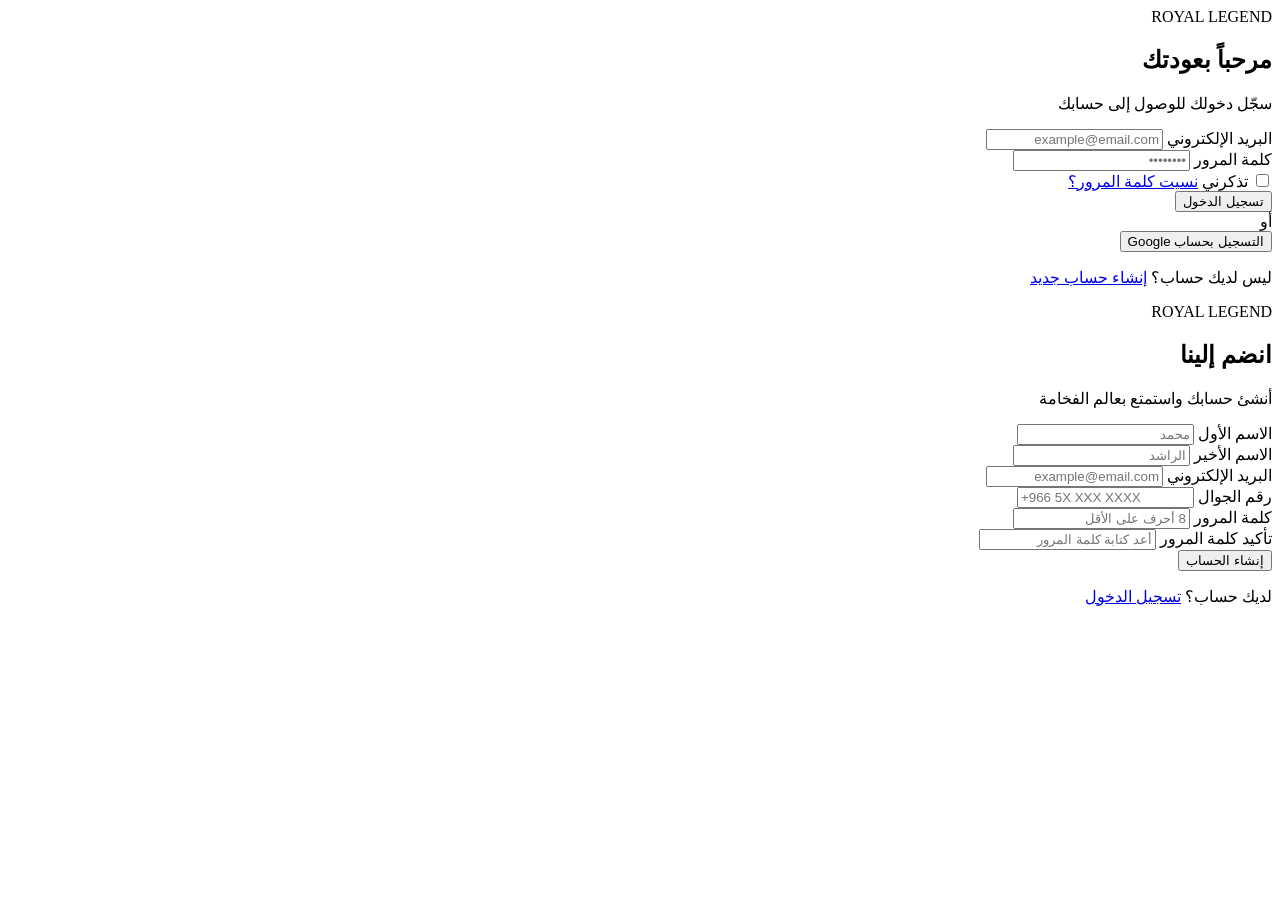
==== commit 68eb4976: "Update index.html" ====
--- a/index.html
+++ b/index.html
@@ -5,7 +5,7 @@
     <meta name="viewport" content="width=device-width, initial-scale=1.0">
     <title>ROYAL LEGEND | تسجيل الدخول</title>
     <link href="https://fonts.googleapis.com/css2?family=Playfair+Display:ital,wght@0,400;0,700;1,400&family=Montserrat:wght@200;400;600&display=swap" rel="stylesheet">
-    <link rel="stylesheet" href="../css/متجر الكتروني.css">
+    <link rel="stylesheet" href="css/style.css">
 </head>
 <body>
 
@@ -105,6 +105,6 @@
             document.getElementById('register-box').classList.toggle('hidden');
         }
     </script>
-    <script src="../js/متجر الكتروني.js"></script>
+    <script src="js/متجر الكتروني.js"></script>
 </body>
 </html>
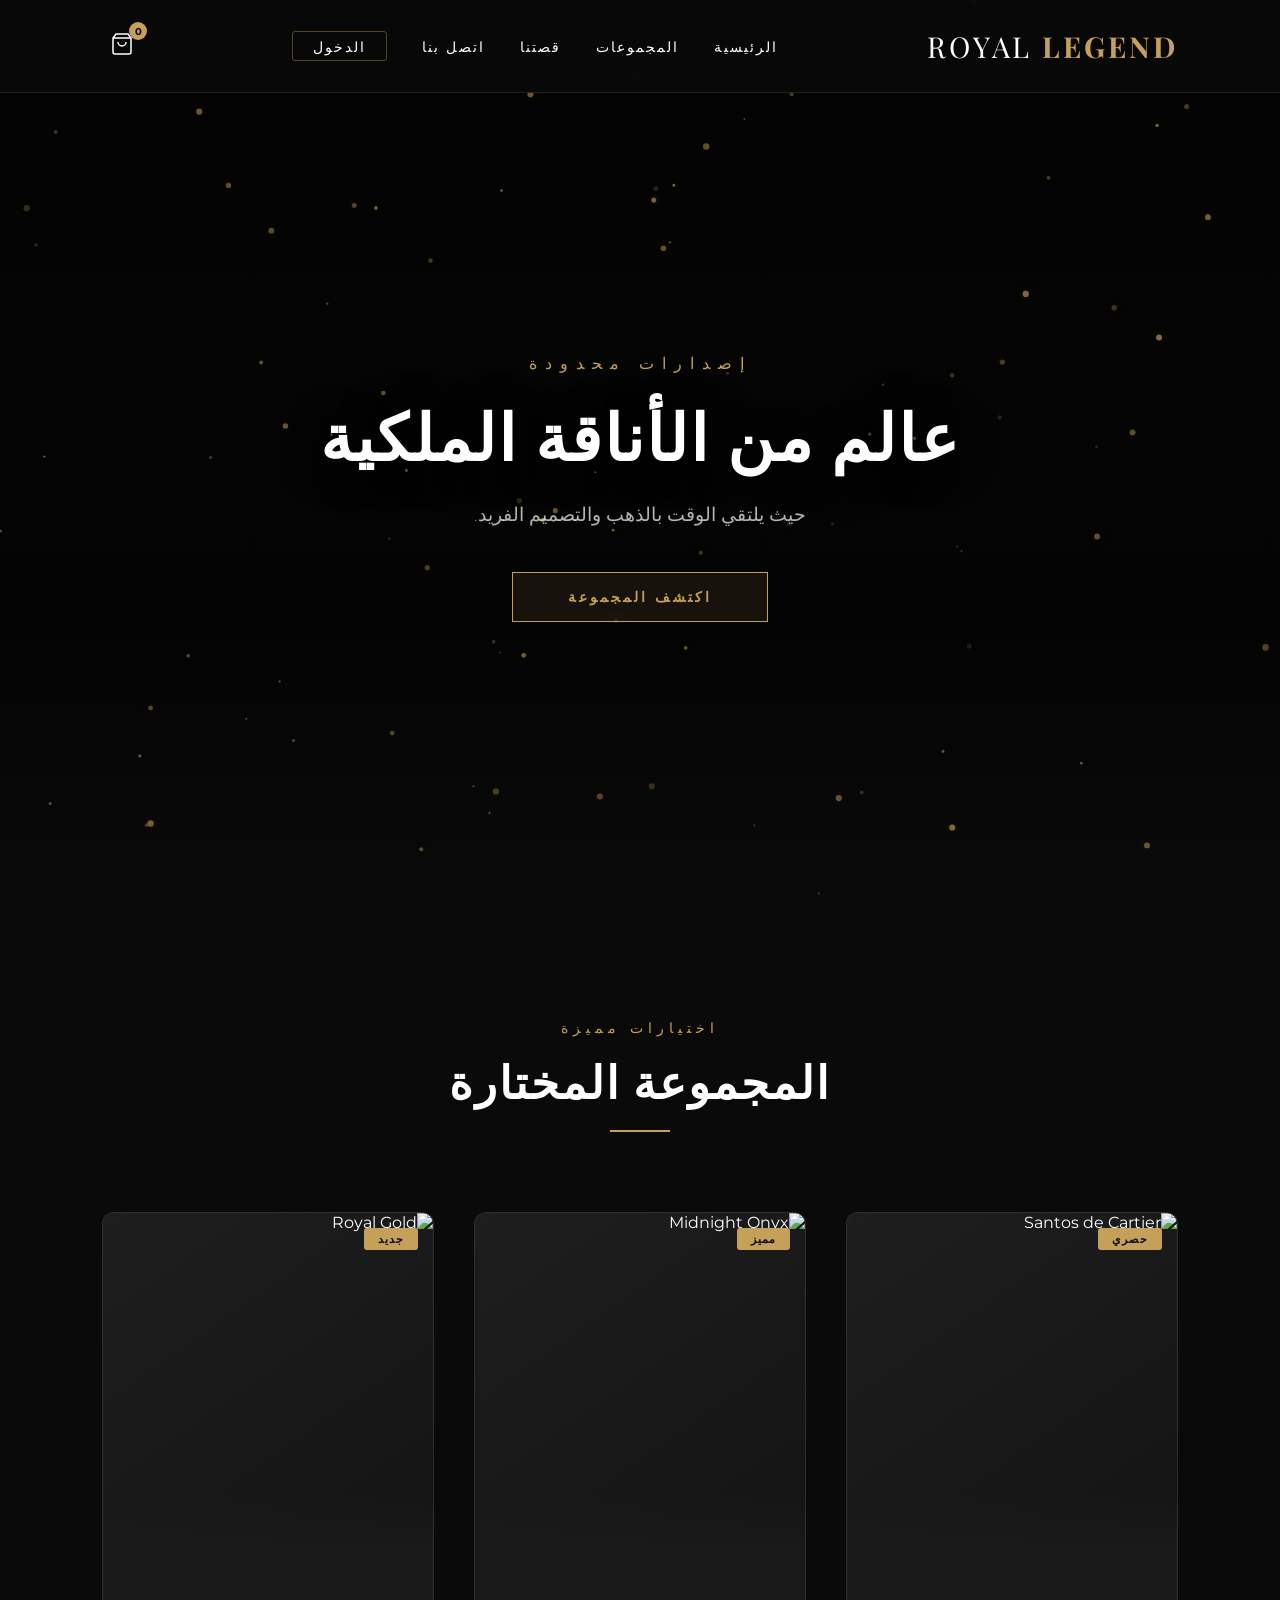
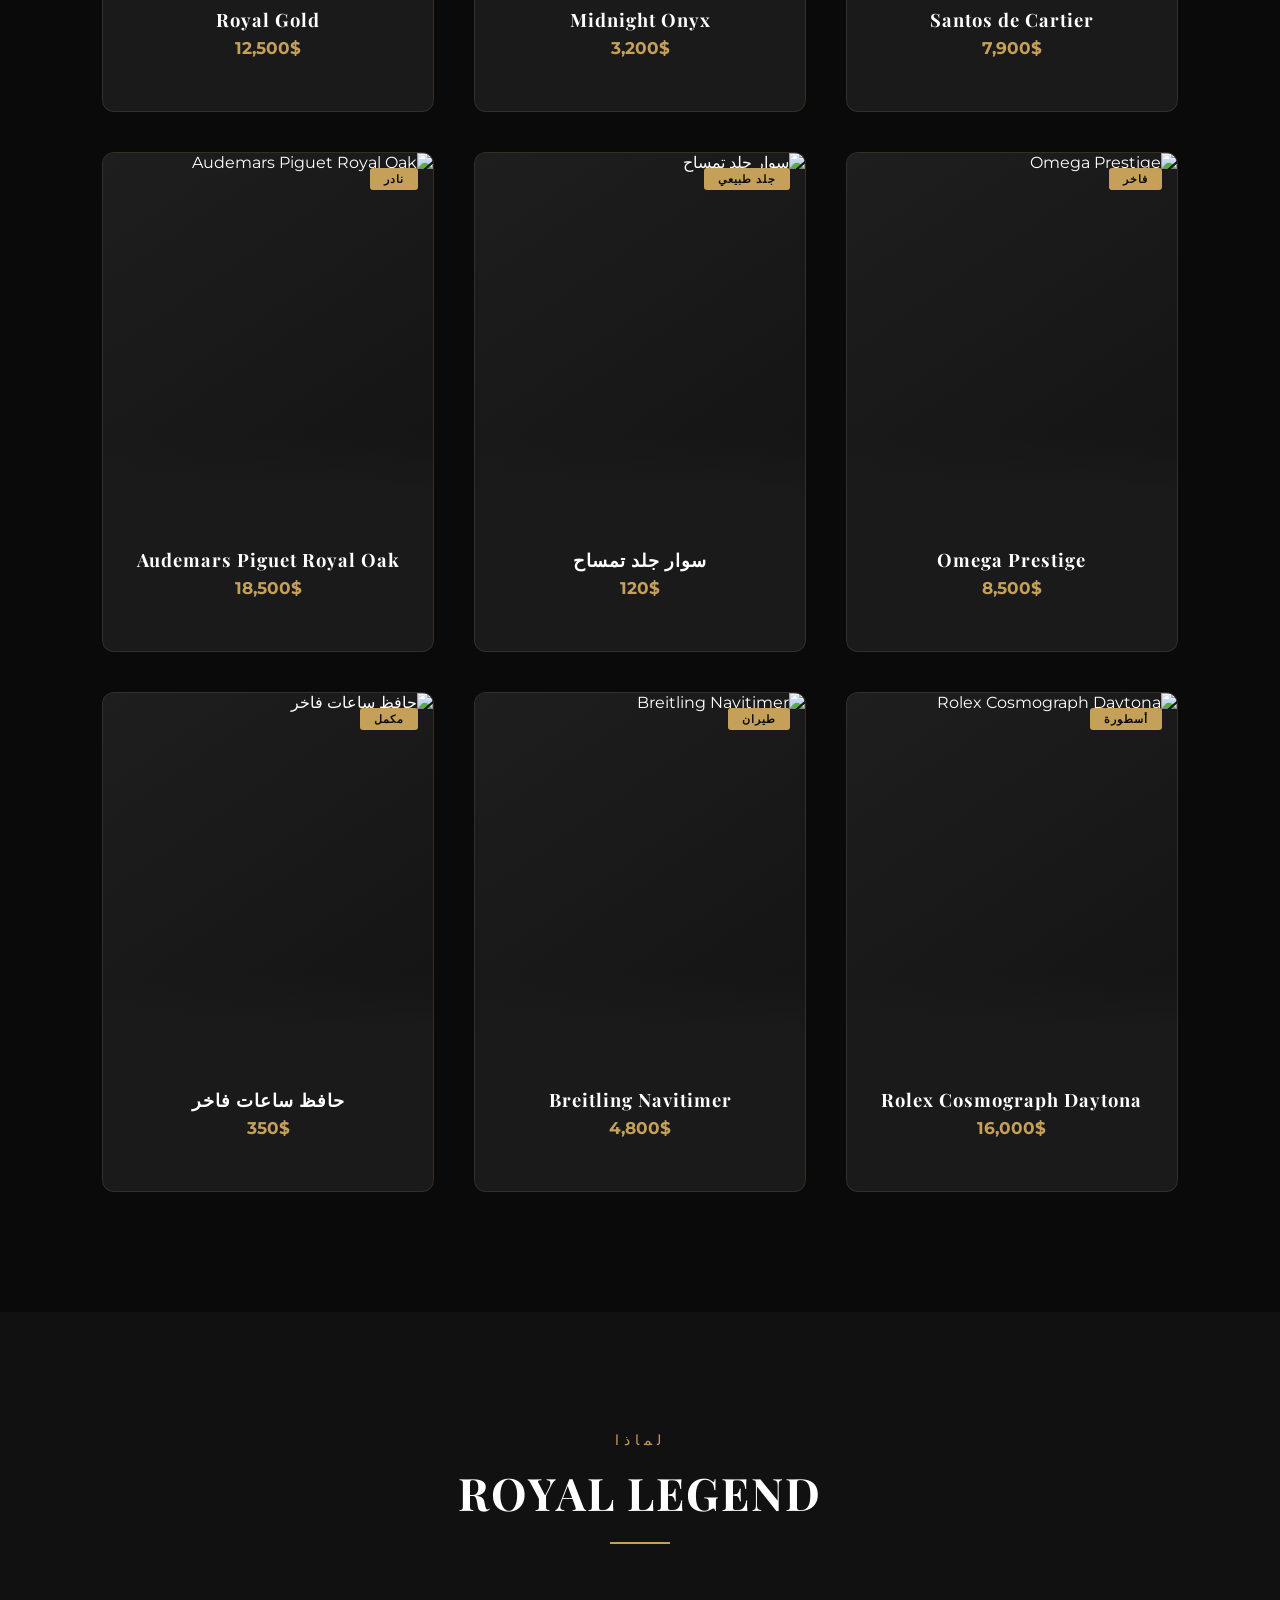
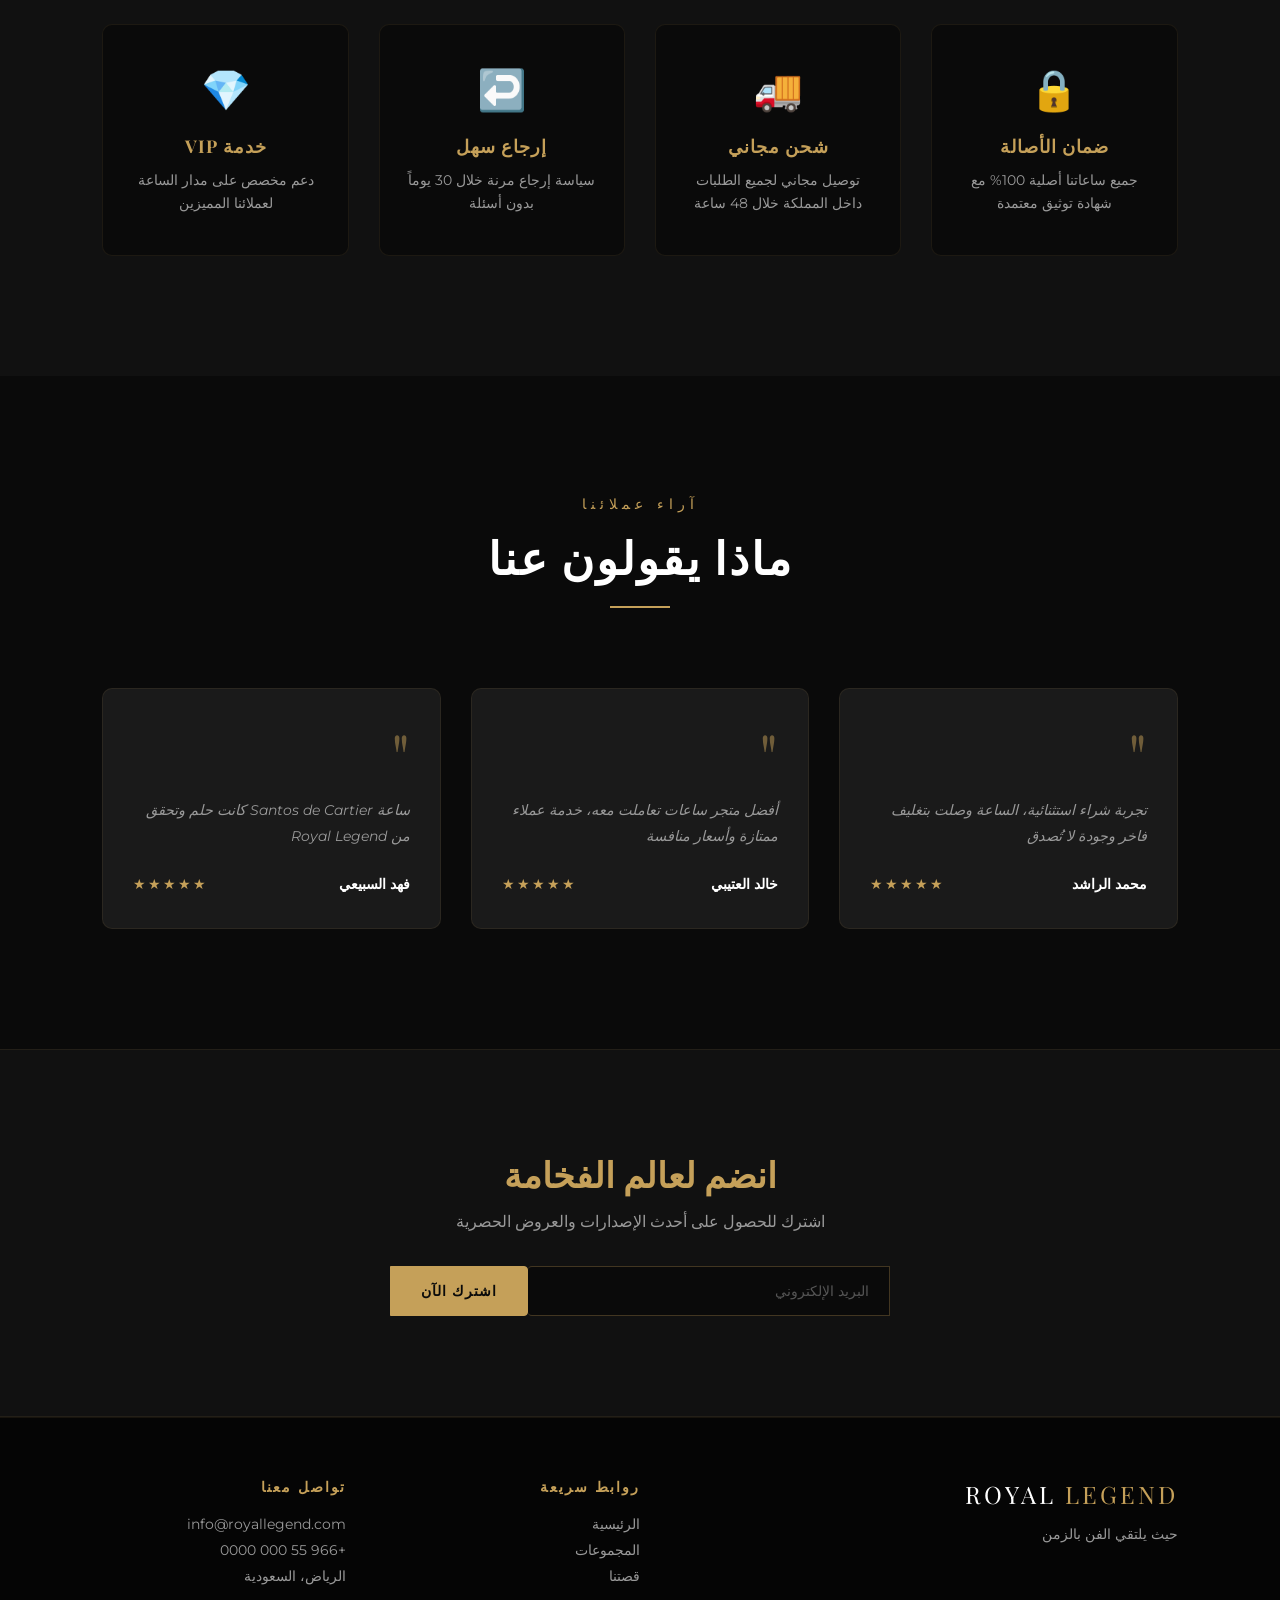
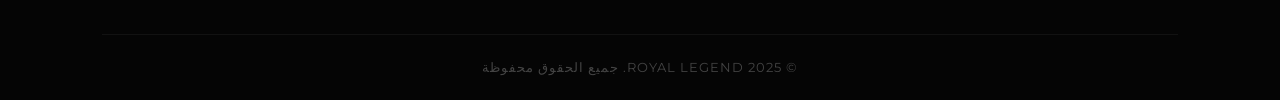
==== commit accddb6e: "Update index.html" ====
--- a/index.html
+++ b/index.html
@@ -3,108 +3,453 @@
 <head>
     <meta charset="UTF-8">
     <meta name="viewport" content="width=device-width, initial-scale=1.0">
-    <title>ROYAL LEGEND | تسجيل الدخول</title>
+    <title>ROYAL LEGEND | الفخامة الملكية</title>
     <link href="https://fonts.googleapis.com/css2?family=Playfair+Display:ital,wght@0,400;0,700;1,400&family=Montserrat:wght@200;400;600&display=swap" rel="stylesheet">
-    <link rel="stylesheet" href="css/style.css">
+    <link rel="stylesheet" href="css/متجر الكتروني.css">
 </head>
 <body>
 
-    <nav class="navbar">
-        <!-- نفس الـ Navbar -->
-    </nav>
-
-    <section class="auth-section">
-        <div class="auth-container">
-
-            <!-- تسجيل الدخول -->
-            <div class="auth-box" id="login-box">
-                <div class="auth-logo">ROYAL <span>LEGEND</span></div>
-                <h2>مرحباً بعودتك</h2>
-                <p>سجّل دخولك للوصول إلى حسابك</p>
-
-                <form class="auth-form">
-                    <div class="form-group">
-                        <label>البريد الإلكتروني</label>
-                        <input type="email" placeholder="example@email.com" required>
-                    </div>
-                    <div class="form-group">
-                        <label>كلمة المرور</label>
-                        <input type="password" placeholder="••••••••" required>
-                    </div>
-                    <div class="form-options">
-                        <label class="remember-me">
-                            <input type="checkbox"> تذكرني
-                        </label>
-                        <a href="#" class="forgot-password">نسيت كلمة المرور؟</a>
-                    </div>
-                    <button type="submit" class="btn-auth">تسجيل الدخول</button>
-                </form>
-
-                <div class="auth-divider">
-                    <span>أو</span>
-                </div>
-
-                <button class="btn-google">
-                    التسجيل بحساب Google
-                </button>
-
-                <p class="auth-switch">
-                    ليس لديك حساب؟ 
-                    <a href="#" onclick="toggleAuth()">إنشاء حساب جديد</a>
-                </p>
-            </div>
-
-            <!-- إنشاء حساب جديد -->
-            <div class="auth-box hidden" id="register-box">
-                <div class="auth-logo">ROYAL <span>LEGEND</span></div>
-                <h2>انضم إلينا</h2>
-                <p>أنشئ حسابك واستمتع بعالم الفخامة</p>
-
-                <form class="auth-form">
-                    <div class="form-row">
-                        <div class="form-group">
-                            <label>الاسم الأول</label>
-                            <input type="text" placeholder="محمد" required>
-                        </div>
-                        <div class="form-group">
-                            <label>الاسم الأخير</label>
-                            <input type="text" placeholder="الراشد" required>
-                        </div>
-                    </div>
-                    <div class="form-group">
-                        <label>البريد الإلكتروني</label>
-                        <input type="email" placeholder="example@email.com" required>
-                    </div>
-                    <div class="form-group">
-                        <label>رقم الجوال</label>
-                        <input type="tel" placeholder="+966 5X XXX XXXX" required>
-                    </div>
-                    <div class="form-group">
-                        <label>كلمة المرور</label>
-                        <input type="password" placeholder="8 أحرف على الأقل" required>
-                    </div>
-                    <div class="form-group">
-                        <label>تأكيد كلمة المرور</label>
-                        <input type="password" placeholder="أعد كتابة كلمة المرور" required>
-                    </div>
-                    <button type="submit" class="btn-auth">إنشاء الحساب</button>
-                </form>
-
-                <p class="auth-switch">
-                    لديك حساب؟ 
-                    <a href="#" onclick="toggleAuth()">تسجيل الدخول</a>
-                </p>
+   <nav class="navbar">
+    <div class="logo">ROYAL <span>LEGEND</span></div>
+    
+    <ul class="nav-links" id="nav-links">
+        <li><a href="index.html">الرئيسية</a></li>
+        <li><a href="collections.html">المجموعات</a></li>
+        <li><a href="story.html">قصتنا</a></li>
+        <li><a href="contact.html">اتصل بنا</a></li>
+        <li><a href="login.html" class="nav-login-btn">الدخول</a></li>
+    </ul>
+
+    <div class="nav-actions">
+        <a href="cart.html" class="cart-icon" id="cart-icon">
+            <span id="cart-count">0</span>
+            <svg width="24" height="24" viewBox="0 0 24 24" fill="none" stroke="currentColor" stroke-width="1.5">
+                <path d="M6 2L3 6v14a2 2 0 0 0 2 2h14a2 2 0 0 0 2-2V6l-3-4H6z"></path>
+                <line x1="3" y1="6" x2="21" y2="6"></line>
+                <path d="M16 10a4 4 0 0 1-8 0"></path>
+            </svg>
+        </a>
+        <button class="mobile-toggle" id="mobile-toggle" aria-label="القائمة">
+            <span></span>
+            <span></span>
+            <span></span>
+        </button>
+    </div>
+</nav>
+
+    <header class="hero">
+        <div class="hero-bg-image"></div>
+        <div class="hero-overlay"></div>
+        <canvas id="particleCanvas"></canvas>
+        <div class="hero-content">
+            <h4 class="fade-in">إصدارات محدودة</h4>
+            <h1 class="fade-in">عالم من الأناقة الملكية</h1>
+            <p class="fade-in">حيث يلتقي الوقت بالذهب والتصميم الفريد.</p>
+            <a href="#products" class="btn-royal fade-in">اكتشف المجموعة</a>
+        </div>
+    </header>
+
+    <section id="products" class="products-section">
+        <div class="section-header">
+            <span class="section-subtitle">اختيارات مميزة</span>
+            <h2 class="section-title">المجموعة المختارة</h2>
+            <div class="title-line"></div>
+        </div>
+
+        <div class="product-grid">
+
+            <!-- كرت 1 -->
+            <div class="product-card">
+                <div class="card-inner">
+                    <div class="card-front">
+                        <div class="product-badge">حصري</div>
+                        <div class="product-img-container">
+                            <img src="https://images.unsplash.com/photo-1523170335258-f5ed11844a49?auto=format&fit=crop&q=80&w=500" alt="Santos de Cartier">
+                        </div>
+                        <div class="card-front-info">
+                            <h3>Santos de Cartier</h3>
+                            <p class="price">7,900$</p>
+                        </div>
+                    </div>
+                    <div class="card-back">
+                        <div class="card-back-content">
+                            <h3>Santos de Cartier</h3>
+                            <div class="gold-line"></div>
+                            <p class="description">أيقونة العراقة الفرنسية، هيكل من الفولاذ المصقول مع ميناء بني يجسد الفخامة الكلاسيكية.</p>
+                            <div class="specs-list">
+                                <div class="spec-item"><span class="spec-dot"></span><span>حركة أوتوماتيكية</span></div>
+                                <div class="spec-item"><span class="spec-dot"></span><span>مقاومة للماء 100m</span></div>
+                                <div class="spec-item"><span class="spec-dot"></span><span>زجاج ياقوتي</span></div>
+                            </div>
+                            <span class="price-tag">7,900$</span>
+                            <button class="btn-add-cart" onclick="addToCart(event)">إضافة للسلة</button>
+                        </div>
+                    </div>
+                </div>
+            </div>
+
+            <!-- كرت 2 -->
+            <div class="product-card">
+                <div class="card-inner">
+                    <div class="card-front">
+                        <div class="product-badge">مميز</div>
+                        <div class="product-img-container">
+                            <img src="https://images.unsplash.com/photo-1547996160-81dfa63595aa?auto=format&fit=crop&q=80&w=500" alt="Midnight Onyx">
+                        </div>
+                        <div class="card-front-info">
+                            <h3>Midnight Onyx</h3>
+                            <p class="price">3,200$</p>
+                        </div>
+                    </div>
+                    <div class="card-back">
+                        <div class="card-back-content">
+                            <h3>Midnight Onyx</h3>
+                            <div class="gold-line"></div>
+                            <p class="description">سيمفونية من الغموض والفخامة، تأتي بهيكل أسود مطفي بالكامل يمنحك حضوراً طاغياً.</p>
+                            <div class="specs-list">
+                                <div class="spec-item"><span class="spec-dot"></span><span>هيكل تيتانيوم أسود</span></div>
+                                <div class="spec-item"><span class="spec-dot"></span><span>زجاج ياقوتي ضد الانعكاس</span></div>
+                                <div class="spec-item"><span class="spec-dot"></span><span>سوار مطاط فاخر</span></div>
+                            </div>
+                            <span class="price-tag">3,200$</span>
+                            <button class="btn-add-cart" onclick="addToCart(event)">إضافة للسلة</button>
+                        </div>
+                    </div>
+                </div>
+            </div>
+
+            <!-- كرت 3 -->
+            <div class="product-card">
+                <div class="card-inner">
+                    <div class="card-front">
+                        <div class="product-badge">جديد</div>
+                        <div class="product-img-container">
+                            <img src="https://images.unsplash.com/photo-1614164185128-e4ec99c436d7?auto=format&fit=crop&q=80&w=500" alt="Royal Gold">
+                        </div>
+                        <div class="card-front-info">
+                            <h3>Royal Gold</h3>
+                            <p class="price">12,500$</p>
+                        </div>
+                    </div>
+                    <div class="card-back">
+                        <div class="card-back-content">
+                            <h3>Royal Gold</h3>
+                            <div class="gold-line"></div>
+                            <p class="description">تحفة فنية من الذهب الخالص عيار 18، تعكس الذوق الرفيع والمكانة العالية.</p>
+                            <div class="specs-list">
+                                <div class="spec-item"><span class="spec-dot"></span><span>ذهب 18 قيراط</span></div>
+                                <div class="spec-item"><span class="spec-dot"></span><span>ميناء صدف طبيعي</span></div>
+                                <div class="spec-item"><span class="spec-dot"></span><span>إصدار محدود 500 قطعة</span></div>
+                            </div>
+                            <span class="price-tag">12,500$</span>
+                            <button class="btn-add-cart" onclick="addToCart(event)">إضافة للسلة</button>
+                        </div>
+                    </div>
+                </div>
+            </div>
+
+            <!-- كرت 4 -->
+            <div class="product-card">
+                <div class="card-inner">
+                    <div class="card-front">
+                        <div class="product-badge">فاخر</div>
+                        <div class="product-img-container">
+                            <img src="https://images.unsplash.com/photo-1523170335258-f5ed11844a49?auto=format&fit=crop&q=80&w=500" alt="Omega Prestige">
+                        </div>
+                        <div class="card-front-info">
+                            <h3>Omega Prestige</h3>
+                            <p class="price">8,500$</p>
+                        </div>
+                    </div>
+                    <div class="card-back">
+                        <div class="card-back-content">
+                            <h3>Omega Prestige</h3>
+                            <div class="gold-line"></div>
+                            <p class="description">تحفة سويسرية بامتياز، تجمع بين الدقة المتناهية والتصميم الخالد.</p>
+                            <div class="specs-list">
+                                <div class="spec-item"><span class="spec-dot"></span><span>حركة كرونوميتر COSC</span></div>
+                                <div class="spec-item"><span class="spec-dot"></span><span>مقاومة للماء 300m</span></div>
+                                <div class="spec-item"><span class="spec-dot"></span><span>زجاج ياقوتي مضاد للانعكاس</span></div>
+                            </div>
+                            <span class="price-tag">8,500$</span>
+                            <button class="btn-add-cart" onclick="addToCart(event)">إضافة للسلة</button>
+                        </div>
+                    </div>
+                </div>
+            </div>
+
+            <!-- كرت 5 - Patek Philippe -->
+             <div class="product-card" data-category="accessories" data-price="120">
+                <div class="card-inner">
+                    <div class="card-front">
+                        <div class="product-badge">جلد طبيعي</div>
+                        <div class="product-img-container">
+                           <img src="https://images.unsplash.com/photo-1533139502658-0198f920d8e8?auto=format&fit=crop&q=80&w=500" alt="سوار جلد تمساح">
+                        </div>
+                        <div class="card-front-info">
+                            <h3>سوار جلد تمساح</h3>
+                            <p class="price">120$</p>
+                        </div>
+                    </div>
+                    <div class="card-back">
+                        <div class="card-back-content">
+                            <h3>سوار جلد تمساح</h3>
+                            <div class="gold-line"></div>
+                            <p class="description">سوار يدوي الصنع من جلد التمساح الأصلي، يخاط بخيوط شمع مقاومة للماء.</p>
+                            <div class="specs-list">
+                                <div class="spec-item"><span class="spec-dot"></span><span>جلد تمساح أصلي</span></div>
+                                <div class="spec-item"><span class="spec-dot"></span><span>خياطة يدوية مقاومة</span></div>
+                                <div class="spec-item"><span class="spec-dot"></span><span>مقاسات 18-22mm</span></div>
+                            </div>
+                            <span class="price-tag">120$</span>
+                            <button class="btn-add-cart" onclick="addToCart(event)">إضافة للسلة</button>
+                        </div>
+                    </div>
+                </div>
+            </div>
+
+
+            <!-- كرت 6 - Audemars Piguet -->
+            <div class="product-card">
+                <div class="card-inner">
+                    <div class="card-front">
+                        <div class="product-badge">نادر</div>
+                        <div class="product-img-container">
+                            <img src="https://images.unsplash.com/photo-1587836374828-4dbafa94cf0e?auto=format&fit=crop&q=80&w=500" alt="Audemars Piguet Royal Oak">
+                        </div>
+                        <div class="card-front-info">
+                            <h3>Audemars Piguet Royal Oak</h3>
+                            <p class="price">18,500$</p>
+                        </div>
+                    </div>
+                    <div class="card-back">
+                        <div class="card-back-content">
+                            <h3>Audemars Piguet Royal Oak</h3>
+                            <div class="gold-line"></div>
+                            <p class="description">ثورة التصميم الثماني الأضلاع، هيكل فولاذي مصقول يدوياً.</p>
+                            <div class="specs-list">
+                                <div class="spec-item"><span class="spec-dot"></span><span>حركة Calibre 4302</span></div>
+                                <div class="spec-item"><span class="spec-dot"></span><span>زجاج ياقوتي مزدوج</span></div>
+                                <div class="spec-item"><span class="spec-dot"></span><span>سوار متكامل التصميم</span></div>
+                            </div>
+                            <span class="price-tag">18,500$</span>
+                            <button class="btn-add-cart" onclick="addToCart(event)">إضافة للسلة</button>
+                        </div>
+                    </div>
+                </div>
+            </div>
+
+            <!-- كرت 7 - Rolex Daytona -->
+            <div class="product-card">
+                <div class="card-inner">
+                    <div class="card-front">
+                        <div class="product-badge">أسطورة</div>
+                        <div class="product-img-container">
+                            <img src="https://images.unsplash.com/photo-1548169874-53e85f753f1e?auto=format&fit=crop&q=80&w=500" alt="Rolex Cosmograph Daytona">
+                        </div>
+                        <div class="card-front-info">
+                            <h3>Rolex Cosmograph Daytona</h3>
+                            <p class="price">16,000$</p>
+                        </div>
+                    </div>
+                    <div class="card-back">
+                        <div class="card-back-content">
+                            <h3>Rolex Cosmograph Daytona</h3>
+                            <div class="gold-line"></div>
+                            <p class="description">ساعة السباقات الأبدية، كرونوغراف دقيق مع ميناء سيراميك.</p>
+                            <div class="specs-list">
+                                <div class="spec-item"><span class="spec-dot"></span><span>حركة Calibre 4130</span></div>
+                                <div class="spec-item"><span class="spec-dot"></span><span>إطار تاشيميتري سيراميك</span></div>
+                                <div class="spec-item"><span class="spec-dot"></span><span>ضمان 5 سنوات</span></div>
+                            </div>
+                            <span class="price-tag">16,000$</span>
+                            <button class="btn-add-cart" onclick="addToCart(event)">إضافة للسلة</button>
+                        </div>
+                    </div>
+                </div>
+            </div>
+
+            <!-- كرت 8 - Breitling -->
+            <div class="product-card">
+                <div class="card-inner">
+                    <div class="card-front">
+                        <div class="product-badge">طيران</div>
+                        <div class="product-img-container">
+                            <img src="https://images.unsplash.com/photo-1622434641406-a158123450f9?auto=format&fit=crop&q=80&w=500" alt="Breitling Navitimer">
+                        </div>
+                        <div class="card-front-info">
+                            <h3>Breitling Navitimer</h3>
+                            <p class="price">4,800$</p>
+                        </div>
+                    </div>
+                    <div class="card-back">
+                        <div class="card-back-content">
+                            <h3>Breitling Navitimer</h3>
+                            <div class="gold-line"></div>
+                            <p class="description">أداة الطيران المعتمدة، مسطرة حسابية دوارة حول الميناء.</p>
+                            <div class="specs-list">
+                                <div class="spec-item"><span class="spec-dot"></span><span>حركة B01 ذاتية التعبئة</span></div>
+                                <div class="spec-item"><span class="spec-dot"></span><span>مسطرة حسابية للطيران</span></div>
+                                <div class="spec-item"><span class="spec-dot"></span><span>مقاومة للماء 30m</span></div>
+                            </div>
+                            <span class="price-tag">4,800$</span>
+                            <button class="btn-add-cart" onclick="addToCart(event)">إضافة للسلة</button>
+                        </div>
+                    </div>
+                </div>
+            </div>
+
+            <!-- كرت 9 - حافظ ساعات -->
+            <div class="product-card">
+                <div class="card-inner">
+                    <div class="card-front">
+                        <div class="product-badge">مكمل</div>
+                        <div class="product-img-container">
+                            <img src="https://images.unsplash.com/photo-1523170335258-f5ed11844a49?auto=format&fit=crop&q=80&w=500" alt="حافظ ساعات فاخر">
+                        </div>
+                        <div class="card-front-info">
+                            <h3>حافظ ساعات فاخر</h3>
+                            <p class="price">350$</p>
+                        </div>
+                    </div>
+                    <div class="card-back">
+                        <div class="card-back-content">
+                            <h3>حافظ ساعات فاخر</h3>
+                            <div class="gold-line"></div>
+                            <p class="description">صندوق خشب ماهوجني مع محرك صامت يحافظ على دقة الساعة.</p>
+                            <div class="specs-list">
+                                <div class="spec-item"><span class="spec-dot"></span><span>محرك ياباني صامت</span></div>
+                                <div class="spec-item"><span class="spec-dot"></span><span>سعة 4 ساعات</span></div>
+                                <div class="spec-item"><span class="spec-dot"></span><span>إضاءة LED داخلية</span></div>
+                            </div>
+                            <span class="price-tag">350$</span>
+                            <button class="btn-add-cart" onclick="addToCart(event)">إضافة للسلة</button>
+                        </div>
+                    </div>
+                </div>
             </div>
 
         </div>
     </section>
 
-    <script>
-        function toggleAuth() {
-            document.getElementById('login-box').classList.toggle('hidden');
-            document.getElementById('register-box').classList.toggle('hidden');
-        }
-    </script>
+    <!-- لماذا نحن -->
+    <section class="why-us-section">
+        <div class="section-header">
+            <span class="section-subtitle">لماذا</span>
+            <h2 class="section-title">ROYAL LEGEND</h2>
+            <div class="title-line"></div>
+        </div>
+        <div class="features-grid">
+            <div class="feature-card">
+                <div class="feature-icon">🔒</div>
+                <h3>ضمان الأصالة</h3>
+                <p>جميع ساعاتنا أصلية 100% مع شهادة توثيق معتمدة</p>
+            </div>
+            <div class="feature-card">
+                <div class="feature-icon">🚚</div>
+                <h3>شحن مجاني</h3>
+                <p>توصيل مجاني لجميع الطلبات داخل المملكة خلال 48 ساعة</p>
+            </div>
+            <div class="feature-card">
+                <div class="feature-icon">↩️</div>
+                <h3>إرجاع سهل</h3>
+                <p>سياسة إرجاع مرنة خلال 30 يوماً بدون أسئلة</p>
+            </div>
+            <div class="feature-card">
+                <div class="feature-icon">💎</div>
+                <h3>خدمة VIP</h3>
+                <p>دعم مخصص على مدار الساعة لعملائنا المميزين</p>
+            </div>
+        </div>
+    </section>
+
+    <!-- آراء العملاء -->
+    <section class="testimonials-section">
+        <div class="section-header">
+            <span class="section-subtitle">آراء عملائنا</span>
+            <h2 class="section-title">ماذا يقولون عنا</h2>
+            <div class="title-line"></div>
+        </div>
+        <div class="testimonials-grid">
+            <div class="testimonial-card">
+                <div class="quote-icon">"</div>
+                <p>تجربة شراء استثنائية، الساعة وصلت بتغليف فاخر وجودة لا تُصدق</p>
+                <div class="client-info">
+                    <span class="client-name">محمد الراشد</span>
+                    <span class="client-stars">★★★★★</span>
+                </div>
+            </div>
+            <div class="testimonial-card">
+                <div class="quote-icon">"</div>
+                <p>أفضل متجر ساعات تعاملت معه، خدمة عملاء ممتازة وأسعار منافسة</p>
+                <div class="client-info">
+                    <span class="client-name">خالد العتيبي</span>
+                    <span class="client-stars">★★★★★</span>
+                </div>
+            </div>
+            <div class="testimonial-card">
+                <div class="quote-icon">"</div>
+                <p>ساعة Santos de Cartier كانت حلم وتحقق من Royal Legend</p>
+                <div class="client-info">
+                    <span class="client-name">فهد السبيعي</span>
+                    <span class="client-stars">★★★★★</span>
+                </div>
+            </div>
+        </div>
+    </section>
+
+    <!-- النشرة البريدية -->
+    <section class="newsletter-section">
+        <h2>انضم لعالم الفخامة</h2>
+        <p>اشترك للحصول على أحدث الإصدارات والعروض الحصرية</p>
+        <form class="newsletter-form">
+            <input type="email" placeholder="البريد الإلكتروني" required>
+            <button type="submit">اشترك الآن</button>
+        </form>
+    </section>
+
+    <footer class="footer">
+        <div class="footer-content">
+            <div class="footer-brand">
+                <div class="footer-logo">ROYAL <span>LEGEND</span></div>
+                <p>حيث يلتقي الفن بالزمن</p>
+            </div>
+            <div class="footer-links">
+                <h4>روابط سريعة</h4>
+                <a href="index.html">الرئيسية</a>
+                <a href="collections.html">المجموعات</a>
+                <a href="story.html">قصتنا</a>
+            </div>
+            <div class="footer-links">
+                <h4>تواصل معنا</h4>
+                <a href="mailto:info@royallegend.com">info@royallegend.com</a>
+                <a href="tel:+966550000000">+966 55 000 0000</a>
+                <a href="#">الرياض، السعودية</a>
+            </div>
+        </div>
+        <div class="footer-bottom">
+            <p>© 2025 ROYAL LEGEND. جميع الحقوق محفوظة</p>
+        </div>
+    </footer>
+
+    <div class="cart-overlay" id="cart-overlay"></div>
+    <div class="cart-sidebar" id="cart-sidebar">
+        <div class="cart-header">
+            <h3>سلة المشتريات</h3>
+            <button class="cart-close" id="cart-close">✕</button>
+        </div>
+        <div class="cart-items" id="cart-items">
+            <p class="cart-empty">السلة فارغة</p>
+        </div>
+        <div class="cart-footer" id="cart-footer" style="display:none;">
+            <div class="cart-total">
+                <span>المجموع:</span>
+                <span id="cart-total-price">0$</span>
+            </div>
+            <button class="btn-checkout">إتمام الشراء</button>
+        </div>
+    </div>
+
     <script src="js/متجر الكتروني.js"></script>
 </body>
 </html>
--- a/css/متجر الكتروني.css
+++ b/css/متجر الكتروني.css
@@ -0,0 +1,2384 @@
+
+:root {
+    --gold: #c5a059;
+    --gold-light: #d4b06a;
+    --dark: #0a0a0a;
+    --dark-2: #111111;
+    --dark-3: #151515;
+    --light-gray: #1a1a1a;
+    --text-white: #ffffff;
+    --text-gray: #999999;
+    --transition: all 0.5s cubic-bezier(0.25, 0.46, 0.45, 0.94);
+    --transition-fast: all 0.3s ease;
+}
+
+* {
+    margin: 0;
+    padding: 0;
+    box-sizing: border-box;
+}
+
+html {
+    scroll-behavior: smooth;
+}
+
+body {
+    background-color: var(--dark);
+    color: var(--text-white);
+    font-family: 'Montserrat', sans-serif;
+    overflow-x: hidden;
+}
+
+h1, h2, h3, .logo, .footer-logo, .auth-logo {
+    font-family: 'Playfair Display', serif;
+}
+
+a {
+    text-decoration: none;
+}
+
+/* ============================================
+   Navbar (مشترك لكل الصفحات)
+   ============================================ */
+.navbar {
+    display: flex;
+    justify-content: space-between;
+    align-items: center;
+    padding: 1.5rem 8%;
+    position: fixed;
+    width: 100%;
+    z-index: 1000;
+    background: rgba(10, 10, 10, 0.85);
+    backdrop-filter: blur(15px);
+    -webkit-backdrop-filter: blur(15px);
+    border-bottom: 0.5px solid rgba(197, 160, 89, 0.15);
+    transition: var(--transition);
+}
+
+.navbar.scrolled {
+    padding: 0.8rem 8%;
+    background: rgba(0, 0, 0, 0.95);
+    border-bottom-color: rgba(197, 160, 89, 0.3);
+}
+
+.logo {
+    font-size: 1.8rem;
+    letter-spacing: 3px;
+    color: var(--text-white);
+    cursor: pointer;
+}
+
+.logo span {
+    color: var(--gold);
+    font-weight: bold;
+}
+
+.nav-links {
+    display: flex;
+    list-style: none;
+    gap: 35px;
+}
+
+.nav-links a {
+    color: var(--text-white);
+    font-size: 0.85rem;
+    letter-spacing: 2px;
+    text-transform: uppercase;
+    transition: var(--transition-fast);
+    position: relative;
+    padding-bottom: 5px;
+}
+
+.nav-links a::after {
+    content: '';
+    position: absolute;
+    bottom: 0;
+    right: 0;
+    width: 0;
+    height: 1px;
+    background: var(--gold);
+    transition: width 0.4s ease;
+}
+
+.nav-links a:hover,
+.nav-links a.active-link {
+    color: var(--gold);
+}
+
+.nav-links a:hover::after,
+.nav-links a.active-link::after {
+    width: 100%;
+}
+
+.nav-actions {
+    display: flex;
+    align-items: center;
+    gap: 20px;
+}
+
+.nav-login-btn {
+    color: var(--gold);
+    font-size: 0.82rem;
+    letter-spacing: 1px;
+    border: 1px solid rgba(197, 160, 89, 0.4);
+    padding: 7px 20px;
+    border-radius: 3px;
+    transition: var(--transition-fast);
+}
+
+.nav-login-btn:hover {
+    background: var(--gold);
+    color: var(--dark);
+}
+
+.cart-icon {
+    position: relative;
+    cursor: pointer;
+    color: var(--text-white);
+    transition: var(--transition-fast);
+    padding: 8px;
+}
+
+.cart-icon:hover {
+    color: var(--gold);
+    transform: scale(1.1);
+}
+
+.cart-icon #cart-count {
+    position: absolute;
+    top: -2px;
+    right: -5px;
+    background: var(--gold);
+    color: var(--dark);
+    font-size: 0.65rem;
+    font-weight: bold;
+    width: 18px;
+    height: 18px;
+    border-radius: 50%;
+    display: flex;
+    align-items: center;
+    justify-content: center;
+}
+
+.cart-icon #cart-count.bump {
+    animation: cartBump 0.4s ease;
+}
+
+@keyframes cartBump {
+    0% { transform: scale(1); }
+    50% { transform: scale(1.5); }
+    100% { transform: scale(1); }
+}
+
+/* ============================================
+   Hero (الرئيسية فقط)
+   ============================================ */
+.hero {
+    height: 100vh;
+    width: 100%;
+    position: relative;
+    overflow: hidden;
+    display: flex;
+    align-items: center;
+    justify-content: center;
+    padding-top: 80px;
+}
+
+.hero-bg-image {
+    position: absolute;
+    top: 0; left: 0;
+    width: 100%; height: 100%;
+    background: url('https://images.unsplash.com/photo-1614164185128-e4ec99c436d7?auto=format&fit=crop&q=80&w=1920') no-repeat center center;
+    background-size: cover;
+    z-index: 1;
+    animation: slowZoom 25s ease-in-out infinite alternate;
+}
+
+@keyframes slowZoom {
+    0% { transform: scale(1); }
+    100% { transform: scale(1.05); }
+}
+
+.hero-overlay {
+    position: absolute;
+    top: 0; left: 0;
+    width: 100%; height: 100%;
+    background: linear-gradient(to bottom, rgba(0,0,0,0.7) 0%, rgba(0,0,0,0.55) 40%, rgba(0,0,0,0.6) 70%, rgba(10,10,10,1) 100%);
+    z-index: 2;
+}
+
+#particleCanvas {
+    position: absolute;
+    top: 0; left: 0;
+    width: 100%; height: 100%;
+    z-index: 3;
+    pointer-events: none;
+}
+
+.hero-content {
+    position: relative;
+    z-index: 4;
+    text-align: center;
+    max-width: 750px;
+    padding: 0 20px;
+}
+
+.hero-content h4 {
+    color: var(--gold);
+    font-family: 'Montserrat', sans-serif;
+    font-weight: 200;
+    font-size: 1rem;
+    letter-spacing: 8px;
+    text-transform: uppercase;
+    margin-bottom: 25px;
+}
+
+.hero-content h1 {
+    font-size: 4rem;
+    line-height: 1.15;
+    margin-bottom: 25px;
+    letter-spacing: 2px;
+    text-shadow: 0 4px 40px rgba(0,0,0,0.6);
+}
+
+.hero-content p {
+    font-size: 1.2rem;
+    color: rgba(255,255,255,0.7);
+    margin-bottom: 40px;
+    font-weight: 200;
+    line-height: 1.8;
+}
+
+.fade-in {
+    opacity: 0;
+    transform: translateY(30px);
+    transition: opacity 0.8s ease, transform 0.8s ease;
+}
+
+.fade-in.visible {
+    opacity: 1;
+    transform: translateY(0);
+}
+
+.btn-royal {
+    display: inline-block;
+    padding: 16px 55px;
+    background: rgba(197,160,89,0.1);
+    color: var(--gold);
+    font-weight: 600;
+    font-size: 0.85rem;
+    letter-spacing: 3px;
+    text-transform: uppercase;
+    border: 1px solid var(--gold);
+    transition: var(--transition);
+    position: relative;
+    overflow: hidden;
+    backdrop-filter: blur(5px);
+}
+
+.btn-royal::before {
+    content: '';
+    position: absolute;
+    top: 0; left: -100%;
+    width: 100%; height: 100%;
+    background: var(--gold);
+    transition: left 0.4s ease;
+    z-index: -1;
+}
+
+.btn-royal:hover {
+    color: var(--dark);
+}
+
+.btn-royal:hover::before {
+    left: 0;
+}
+
+/* ============================================
+   عنوان الصفحات الداخلية (Page Hero)
+   ============================================ */
+.page-hero {
+    height: 40vh;
+    min-height: 300px;
+    display: flex;
+    flex-direction: column;
+    align-items: center;
+    justify-content: center;
+    text-align: center;
+    background: linear-gradient(to bottom, var(--dark-2), var(--dark));
+    padding-top: 80px;
+    border-bottom: 1px solid rgba(197,160,89,0.1);
+}
+
+.page-hero h1 {
+    font-size: 3rem;
+    margin-bottom: 15px;
+    letter-spacing: 2px;
+    color: var(--gold);
+}
+
+.page-hero p {
+    color: var(--text-gray);
+    font-size: 1.1rem;
+    font-weight: 200;
+    letter-spacing: 1px;
+}
+
+/* ============================================
+   أقسام مشتركة
+   ============================================ */
+.section-header {
+    text-align: center;
+    margin-bottom: 80px;
+}
+
+.section-subtitle {
+    color: var(--gold);
+    font-size: 0.85rem;
+    letter-spacing: 5px;
+    text-transform: uppercase;
+    display: block;
+    margin-bottom: 15px;
+}
+
+.section-title {
+    color: var(--text-white);
+    font-size: 2.8rem;
+    margin-bottom: 20px;
+    letter-spacing: 2px;
+}
+
+.title-line {
+    width: 60px;
+    height: 2px;
+    background: var(--gold);
+    margin: 0 auto;
+}
+
+/* ============================================
+   المنتجات
+   ============================================ */
+.products-section {
+    padding: 120px 8%;
+    background-color: var(--dark);
+}
+
+.product-grid {
+    display: grid;
+    grid-template-columns: repeat(auto-fill, minmax(300px, 1fr));
+    gap: 40px;
+    max-width: 1300px;
+    margin: 0 auto;
+}
+
+.product-card {
+    height: 500px;
+    perspective: 1200px;
+}
+
+.card-inner {
+    position: relative;
+    width: 100%;
+    height: 100%;
+    transform-style: preserve-3d;
+    transition: transform 0.8s cubic-bezier(0.4, 0, 0.2, 1);
+    transform: rotateY(0deg);
+}
+
+.product-card:hover .card-inner {
+    transform: rotateY(180deg);
+}
+
+.card-front, .card-back {
+    position: absolute;
+    top: 0; left: 0;
+    width: 100%; height: 100%;
+    backface-visibility: hidden;
+    -webkit-backface-visibility: hidden;
+    border-radius: 12px;
+    overflow: hidden;
+    border: 1px solid rgba(197,160,89,0.15);
+}
+
+.card-front {
+    background: var(--light-gray);
+    display: flex;
+    flex-direction: column;
+    z-index: 2;
+    transform: rotateY(0deg);
+}
+
+.product-badge {
+    position: absolute;
+    top: 15px; right: 15px;
+    background: var(--gold);
+    color: var(--dark);
+    padding: 4px 14px;
+    font-size: 0.7rem;
+    font-weight: bold;
+    letter-spacing: 1px;
+    border-radius: 3px;
+    z-index: 5;
+}
+
+.product-img-container {
+    width: 100%;
+    height: 340px;
+    overflow: hidden;
+    background: linear-gradient(145deg, #1e1e1e, #141414);
+    position: relative;
+}
+
+.product-img-container img {
+    width: 100%;
+    height: 100%;
+    object-fit: cover;
+    object-position: center;
+    transition: transform 0.6s ease;
+    display: block;
+}
+
+.product-card:hover .card-front .product-img-container img {
+    transform: scale(1.08);
+}
+
+.product-img-container::after {
+    content: '';
+    position: absolute;
+    bottom: 0; left: 0;
+    width: 100%; height: 60px;
+    background: linear-gradient(to bottom, transparent, var(--light-gray));
+    z-index: 1;
+    pointer-events: none;
+}
+
+.card-front-info {
+    padding: 18px 25px;
+    text-align: center;
+    flex: 1;
+    display: flex;
+    flex-direction: column;
+    justify-content: center;
+    gap: 6px;
+}
+
+.card-front-info h3 {
+    font-size: 1.15rem;
+    letter-spacing: 1px;
+}
+
+.card-front-info .price {
+    color: var(--gold);
+    font-weight: bold;
+    font-size: 1.05rem;
+}
+
+.card-back {
+    background: linear-gradient(160deg, #1a1a1a, #0d0d0d);
+    transform: rotateY(180deg);
+    display: flex;
+    align-items: center;
+    justify-content: center;
+    z-index: 1;
+}
+
+.card-back-content {
+    padding: 30px 25px;
+    text-align: center;
+    width: 100%;
+}
+
+.card-back-content h3 {
+    font-size: 1.3rem;
+    margin-bottom: 10px;
+    color: var(--gold);
+}
+
+.gold-line {
+    width: 40px;
+    height: 2px;
+    background: var(--gold);
+    margin: 0 auto 18px;
+}
+
+.card-back-content .description {
+    color: var(--text-gray);
+    font-size: 0.85rem;
+    line-height: 1.8;
+    margin-bottom: 18px;
+}
+
+.specs-list {
+    margin-bottom: 20px;
+    text-align: right;
+}
+
+.spec-item {
+    display: flex;
+    align-items: center;
+    gap: 10px;
+    padding: 4px 0;
+    color: #bbb;
+    font-size: 0.8rem;
+}
+
+.spec-dot {
+    width: 5px; height: 5px;
+    background: var(--gold);
+    border-radius: 50%;
+    flex-shrink: 0;
+}
+
+.price-tag {
+    display: block;
+    font-size: 1.4rem;
+    font-weight: bold;
+    color: var(--gold);
+    margin-bottom: 18px;
+    font-family: 'Playfair Display', serif;
+}
+
+.btn-add-cart {
+    background: transparent;
+    color: var(--gold);
+    border: 1px solid var(--gold);
+    padding: 12px 20px;
+    width: 100%;
+    cursor: pointer;
+    font-weight: 600;
+    font-size: 0.82rem;
+    letter-spacing: 2px;
+    text-transform: uppercase;
+    transition: var(--transition-fast);
+    border-radius: 4px;
+    font-family: 'Montserrat', sans-serif;
+}
+
+.btn-add-cart:hover {
+    background: var(--gold);
+    color: var(--dark);
+    box-shadow: 0 5px 20px rgba(197,160,89,0.3);
+}
+
+.btn-add-cart.added {
+    background: var(--gold) !important;
+    color: var(--dark) !important;
+    pointer-events: none;
+}
+
+/* ============================================
+   لماذا نحن
+   ============================================ */
+.why-us-section {
+    padding: 120px 8%;
+    background: var(--dark-2);
+}
+
+.features-grid {
+    display: grid;
+    grid-template-columns: repeat(4, 1fr);
+    gap: 30px;
+    max-width: 1200px;
+    margin: 0 auto;
+}
+
+.feature-card {
+    text-align: center;
+    padding: 40px 25px;
+    background: var(--dark);
+    border: 1px solid rgba(197,160,89,0.1);
+    border-radius: 10px;
+    transition: var(--transition);
+}
+
+.feature-card:hover {
+    border-color: rgba(197,160,89,0.3);
+    transform: translateY(-5px);
+}
+
+.feature-icon {
+    font-size: 2.5rem;
+    margin-bottom: 20px;
+}
+
+.feature-card h3 {
+    color: var(--gold);
+    font-size: 1.1rem;
+    margin-bottom: 12px;
+    letter-spacing: 1px;
+}
+
+.feature-card p {
+    color: var(--text-gray);
+    font-size: 0.85rem;
+    line-height: 1.7;
+}
+
+/* ============================================
+   آراء العملاء
+   ============================================ */
+.testimonials-section {
+    padding: 120px 8%;
+    background: var(--dark);
+}
+
+.testimonials-grid {
+    display: grid;
+    grid-template-columns: repeat(3, 1fr);
+    gap: 30px;
+    max-width: 1200px;
+    margin: 0 auto;
+}
+
+.testimonial-card {
+    background: var(--light-gray);
+    border: 1px solid rgba(197,160,89,0.1);
+    border-radius: 10px;
+    padding: 35px 30px;
+    transition: var(--transition);
+}
+
+.testimonial-card:hover {
+    border-color: rgba(197,160,89,0.3);
+}
+
+.quote-icon {
+    font-family: 'Playfair Display', serif;
+    font-size: 4rem;
+    color: var(--gold);
+    line-height: 1;
+    margin-bottom: 10px;
+    opacity: 0.5;
+}
+
+.testimonial-card p {
+    color: var(--text-gray);
+    font-size: 0.9rem;
+    line-height: 1.8;
+    margin-bottom: 25px;
+    font-style: italic;
+}
+
+.client-info {
+    display: flex;
+    justify-content: space-between;
+    align-items: center;
+}
+
+.client-name {
+    color: var(--text-white);
+    font-weight: 600;
+    font-size: 0.9rem;
+}
+
+.client-stars {
+    color: var(--gold);
+    font-size: 0.9rem;
+    letter-spacing: 2px;
+}
+
+/* ============================================
+   النشرة البريدية
+   ============================================ */
+.newsletter-section {
+    padding: 100px 8%;
+    background: var(--dark-2);
+    text-align: center;
+    border-top: 1px solid rgba(197,160,89,0.1);
+    border-bottom: 1px solid rgba(197,160,89,0.1);
+}
+
+.newsletter-section h2 {
+    font-size: 2.2rem;
+    margin-bottom: 15px;
+    color: var(--gold);
+}
+
+.newsletter-section p {
+    color: var(--text-gray);
+    font-size: 1rem;
+    margin-bottom: 35px;
+    font-weight: 200;
+}
+
+.newsletter-form {
+    display: flex;
+    max-width: 500px;
+    margin: 0 auto;
+    gap: 0;
+}
+
+.newsletter-form input {
+    flex: 1;
+    padding: 15px 20px;
+    background: var(--dark);
+    border: 1px solid rgba(197,160,89,0.3);
+    border-left: none;
+    border-radius: 4px 0 0 4px;
+    color: var(--text-white);
+    font-size: 0.9rem;
+    font-family: 'Montserrat', sans-serif;
+    outline: none;
+}
+
+.newsletter-form input:focus {
+    border-color: var(--gold);
+}
+
+.newsletter-form input::placeholder {
+    color: #555;
+}
+
+.newsletter-form button {
+    padding: 15px 30px;
+    background: var(--gold);
+    color: var(--dark);
+    border: 1px solid var(--gold);
+    border-radius: 0 4px 4px 0;
+    font-weight: bold;
+    font-size: 0.85rem;
+    cursor: pointer;
+    transition: var(--transition-fast);
+    font-family: 'Montserrat', sans-serif;
+    letter-spacing: 1px;
+    white-space: nowrap;
+}
+
+.newsletter-form button:hover {
+    background: var(--gold-light);
+}
+
+/* ============================================
+   صفحة المجموعات - فلتر وترتيب
+   ============================================ */
+.collections-page {
+    padding: 60px 8% 120px;
+}
+
+.filter-bar {
+    display: flex;
+    justify-content: center;
+    gap: 15px;
+    margin-bottom: 30px;
+    flex-wrap: wrap;
+}
+
+.filter-btn {
+    padding: 10px 25px;
+    background: transparent;
+    color: var(--text-gray);
+    border: 1px solid rgba(255,255,255,0.1);
+    border-radius: 30px;
+    cursor: pointer;
+    font-size: 0.85rem;
+    font-family: 'Montserrat', sans-serif;
+    transition: var(--transition-fast);
+    letter-spacing: 1px;
+}
+
+.filter-btn:hover,
+.filter-btn.active {
+    background: var(--gold);
+    color: var(--dark);
+    border-color: var(--gold);
+}
+
+.sort-bar {
+    display: flex;
+    justify-content: flex-end;
+    align-items: center;
+    gap: 15px;
+    margin-bottom: 40px;
+    color: var(--text-gray);
+    font-size: 0.85rem;
+}
+
+.sort-select {
+    padding: 8px 15px;
+    background: var(--light-gray);
+    color: var(--text-white);
+    border: 1px solid rgba(197,160,89,0.2);
+    border-radius: 4px;
+    font-family: 'Montserrat', sans-serif;
+    font-size: 0.85rem;
+    cursor: pointer;
+    outline: none;
+}
+
+/* ============================================
+   صفحة قصتنا
+   ============================================ */
+.story-section {
+    padding: 80px 8%;
+}
+
+.story-block {
+    display: grid;
+    grid-template-columns: 1fr 1fr;
+    gap: 60px;
+    align-items: center;
+    margin-bottom: 100px;
+    max-width: 1200px;
+    margin-left: auto;
+    margin-right: auto;
+}
+
+.story-block.reverse {
+    direction: ltr;
+}
+
+.story-block.reverse .story-text {
+    direction: rtl;
+}
+
+.story-year {
+    color: var(--gold);
+    font-size: 0.85rem;
+    letter-spacing: 3px;
+    display: block;
+    margin-bottom: 10px;
+}
+
+.story-text h2 {
+    font-size: 2rem;
+    margin-bottom: 20px;
+    color: var(--text-white);
+}
+
+.story-text p {
+    color: var(--text-gray);
+    font-size: 0.95rem;
+    line-height: 2;
+}
+
+.story-image img {
+    width: 100%;
+    height: 350px;
+    object-fit: cover;
+    border-radius: 10px;
+    border: 1px solid rgba(197,160,89,0.15);
+}
+
+/* الأرقام */
+.stats-section {
+    display: grid;
+    grid-template-columns: repeat(4, 1fr);
+    gap: 30px;
+    max-width: 1000px;
+    margin: 0 auto 100px;
+    text-align: center;
+}
+
+.stat-card {
+    padding: 40px 20px;
+    background: var(--light-gray);
+    border: 1px solid rgba(197,160,89,0.1);
+    border-radius: 10px;
+}
+
+.stat-number {
+    display: block;
+    font-size: 2.5rem;
+    font-weight: bold;
+    color: var(--gold);
+    font-family: 'Playfair Display', serif;
+    margin-bottom: 10px;
+}
+
+.stat-label {
+    color: var(--text-gray);
+    font-size: 0.85rem;
+    letter-spacing: 1px;
+}
+
+/* القيم */
+.values-section {
+    max-width: 1200px;
+    margin: 0 auto;
+}
+
+.values-grid {
+    display: grid;
+    grid-template-columns: repeat(3, 1fr);
+    gap: 30px;
+}
+
+.value-card {
+    text-align: center;
+    padding: 40px 30px;
+    background: var(--light-gray);
+    border: 1px solid rgba(197,160,89,0.1);
+    border-radius: 10px;
+    transition: var(--transition);
+}
+
+.value-card:hover {
+    border-color: rgba(197,160,89,0.3);
+}
+
+.value-card h3 {
+    color: var(--gold);
+    font-size: 1.2rem;
+    margin-bottom: 15px;
+}
+
+.value-card p {
+    color: var(--text-gray);
+    font-size: 0.9rem;
+    line-height: 1.8;
+}
+
+/* ============================================
+   صفحة اتصل بنا
+   ============================================ */
+.contact-section {
+    padding: 80px 8% 120px;
+}
+
+.contact-wrapper {
+    display: grid;
+    grid-template-columns: 1fr 1.5fr;
+    gap: 60px;
+    max-width: 1100px;
+    margin: 0 auto;
+}
+
+.contact-info h2 {
+    font-size: 1.8rem;
+    margin-bottom: 15px;
+    color: var(--gold);
+}
+
+.contact-info > p {
+    color: var(--text-gray);
+    margin-bottom: 40px;
+    font-size: 0.9rem;
+    line-height: 1.7;
+}
+
+.info-item {
+    display: flex;
+    align-items: flex-start;
+    gap: 15px;
+    margin-bottom: 30px;
+}
+
+.info-icon {
+    font-size: 1.5rem;
+    flex-shrink: 0;
+}
+
+.info-item h4 {
+    color: var(--text-white);
+    font-size: 0.95rem;
+    margin-bottom: 5px;
+}
+
+.info-item p {
+    color: var(--text-gray);
+    font-size: 0.85rem;
+}
+
+/* الفورم المشترك */
+.contact-form,
+.auth-form {
+    display: flex;
+    flex-direction: column;
+    gap: 20px;
+}
+
+.form-row {
+    display: grid;
+    grid-template-columns: 1fr 1fr;
+    gap: 20px;
+}
+
+.form-group {
+    display: flex;
+    flex-direction: column;
+    gap: 8px;
+}
+
+.form-group label {
+    color: var(--text-gray);
+    font-size: 0.82rem;
+    letter-spacing: 1px;
+}
+
+.form-group input,
+.form-group select,
+.form-group textarea {
+    padding: 14px 18px;
+    background: var(--light-gray);
+    border: 1px solid rgba(197,160,89,0.15);
+    border-radius: 6px;
+    color: var(--text-white);
+    font-family: 'Montserrat', sans-serif;
+    font-size: 0.9rem;
+    outline: none;
+    transition: border-color 0.3s;
+}
+
+.form-group input:focus,
+.form-group select:focus,
+.form-group textarea:focus {
+    border-color: var(--gold);
+}
+
+.form-group input::placeholder,
+.form-group textarea::placeholder {
+    color: #555;
+}
+
+.form-group textarea {
+    resize: vertical;
+    min-height: 120px;
+}
+
+.form-group select {
+    cursor: pointer;
+}
+
+.btn-submit,
+.btn-auth {
+    padding: 15px;
+    background: var(--gold);
+    color: var(--dark);
+    border: none;
+    font-weight: bold;
+    font-size: 0.9rem;
+    letter-spacing: 2px;
+    text-transform: uppercase;
+    cursor: pointer;
+    border-radius: 4px;
+    transition: var(--transition-fast);
+    font-family: 'Montserrat', sans-serif;
+    margin-top: 10px;
+}
+
+.btn-submit:hover,
+.btn-auth:hover {
+    background: var(--gold-light);
+    box-shadow: 0 5px 25px rgba(197,160,89,0.3);
+}
+
+/* ============================================
+   صفحة تسجيل الدخول
+   ============================================ */
+.auth-section {
+    min-height: 100vh;
+    display: flex;
+    align-items: center;
+    justify-content: center;
+    padding: 120px 20px 60px;
+    background: var(--dark);
+}
+
+.auth-container {
+    width: 100%;
+    max-width: 480px;
+}
+
+.auth-box {
+    background: var(--dark-2);
+    border: 1px solid rgba(197,160,89,0.15);
+    border-radius: 12px;
+    padding: 50px 40px;
+}
+
+.auth-box.hidden {
+    display: none;
+}
+
+.auth-logo {
+    font-family: 'Playfair Display', serif;
+    font-size: 1.5rem;
+    letter-spacing: 3px;
+    text-align: center;
+    margin-bottom: 30px;
+}
+
+.auth-logo span {
+    color: var(--gold);
+}
+
+.auth-box h2 {
+    text-align: center;
+    font-size: 1.6rem;
+    margin-bottom: 10px;
+}
+
+.auth-box > p {
+    text-align: center;
+    color: var(--text-gray);
+    font-size: 0.9rem;
+    margin-bottom: 35px;
+}
+
+.form-options {
+    display: flex;
+    justify-content: space-between;
+    align-items: center;
+    font-size: 0.82rem;
+}
+
+.remember-me {
+    color: var(--text-gray);
+    display: flex;
+    align-items: center;
+    gap: 8px;
+    cursor: pointer;
+}
+
+.remember-me input {
+    accent-color: var(--gold);
+}
+
+.forgot-password {
+    color: var(--gold);
+    font-size: 0.82rem;
+    transition: opacity 0.3s;
+}
+
+.forgot-password:hover {
+    opacity: 0.7;
+}
+
+.auth-divider {
+    text-align: center;
+    margin: 25px 0;
+    position: relative;
+}
+
+.auth-divider::before,
+.auth-divider::after {
+    content: '';
+    position: absolute;
+    top: 50%;
+    width: 40%;
+    height: 1px;
+    background: rgba(255,255,255,0.1);
+}
+
+.auth-divider::before { right: 0; }
+.auth-divider::after { left: 0; }
+
+.auth-divider span {
+    color: var(--text-gray);
+    font-size: 0.8rem;
+    padding: 0 15px;
+    background: var(--dark-2);
+    position: relative;
+    z-index: 1;
+}
+
+.btn-google {
+    width: 100%;
+    padding: 14px;
+    background: transparent;
+    color: var(--text-white);
+    border: 1px solid rgba(255,255,255,0.15);
+    border-radius: 4px;
+    font-size: 0.85rem;
+    cursor: pointer;
+    transition: var(--transition-fast);
+    font-family: 'Montserrat', sans-serif;
+}
+
+.btn-google:hover {
+    border-color: rgba(255,255,255,0.4);
+    background: rgba(255,255,255,0.05);
+}
+
+.auth-switch {
+    text-align: center;
+    margin-top: 25px;
+    color: var(--text-gray);
+    font-size: 0.85rem;
+}
+
+.auth-switch a {
+    color: var(--gold);
+    font-weight: 600;
+}
+
+/* ============================================
+   صفحة السلة الكاملة
+   ============================================ */
+.cart-page {
+    padding: 60px 8% 120px;
+}
+
+.cart-page-wrapper {
+    display: grid;
+    grid-template-columns: 1.8fr 1fr;
+    gap: 50px;
+    max-width: 1200px;
+    margin: 0 auto;
+}
+
+.cart-table-header {
+    display: grid;
+    grid-template-columns: 2fr 1fr 1fr 1fr 50px;
+    gap: 15px;
+    padding: 15px 20px;
+    background: var(--light-gray);
+    border-radius: 8px;
+    margin-bottom: 20px;
+    color: var(--text-gray);
+    font-size: 0.82rem;
+    letter-spacing: 1px;
+}
+
+.cart-page-item {
+    display: grid;
+    grid-template-columns: 2fr 1fr 1fr 1fr 50px;
+    gap: 15px;
+    align-items: center;
+    padding: 20px;
+    border-bottom: 1px solid rgba(255,255,255,0.05);
+}
+
+.cart-product-info {
+    display: flex;
+    align-items: center;
+    gap: 15px;
+}
+
+.cart-product-info img {
+    width: 70px;
+    height: 70px;
+    object-fit: cover;
+    border-radius: 8px;
+    border: 1px solid rgba(197,160,89,0.15);
+}
+
+.cart-product-info h4 {
+    font-size: 0.95rem;
+    margin-bottom: 5px;
+}
+
+.cart-product-info p {
+    color: var(--text-gray);
+    font-size: 0.8rem;
+}
+
+.cart-price,
+.cart-subtotal {
+    color: var(--text-white);
+    font-size: 0.95rem;
+}
+
+.quantity-control {
+    display: flex;
+    align-items: center;
+    gap: 12px;
+}
+
+.qty-btn {
+    width: 32px;
+    height: 32px;
+    background: transparent;
+    border: 1px solid rgba(197,160,89,0.3);
+    color: var(--gold);
+    border-radius: 4px;
+    cursor: pointer;
+    font-size: 1rem;
+    transition: var(--transition-fast);
+    display: flex;
+    align-items: center;
+    justify-content: center;
+}
+
+.qty-btn:hover {
+    background: var(--gold);
+    color: var(--dark);
+}
+
+.qty-number {
+    font-size: 1rem;
+    min-width: 20px;
+    text-align: center;
+}
+
+.cart-remove-btn {
+    background: none;
+    border: none;
+    color: #555;
+    font-size: 1.1rem;
+    cursor: pointer;
+    transition: color 0.3s;
+}
+
+.cart-remove-btn:hover {
+    color: #ff4444;
+}
+
+.cart-empty-page {
+    text-align: center;
+    padding: 60px 20px;
+}
+
+.cart-empty-page h3 {
+    font-size: 1.5rem;
+    margin-bottom: 15px;
+    color: var(--text-gray);
+}
+
+.cart-empty-page p {
+    color: #555;
+    margin-bottom: 30px;
+}
+
+/* ملخص الطلب */
+.order-summary {
+    background: var(--dark-2);
+    border: 1px solid rgba(197,160,89,0.15);
+    border-radius: 12px;
+    padding: 35px 30px;
+    height: fit-content;
+    position: sticky;
+    top: 100px;
+}
+
+.order-summary h3 {
+    font-size: 1.3rem;
+    margin-bottom: 25px;
+    color: var(--gold);
+}
+
+.summary-row {
+    display: flex;
+    justify-content: space-between;
+    padding: 12px 0;
+    font-size: 0.9rem;
+    color: var(--text-gray);
+}
+
+.summary-row.total-row {
+    color: var(--text-white);
+    font-size: 1.1rem;
+    font-weight: bold;
+}
+
+.summary-row.total-row span:last-child {
+    color: var(--gold);
+    font-family: 'Playfair Display', serif;
+    font-size: 1.4rem;
+}
+
+.free-shipping {
+    color: #4CAF50;
+}
+
+.summary-divider {
+    height: 1px;
+    background: rgba(197,160,89,0.15);
+    margin: 10px 0;
+}
+
+.coupon-section {
+    display: flex;
+    gap: 0;
+    margin: 25px 0;
+}
+
+.coupon-section input {
+    flex: 1;
+    padding: 12px 15px;
+    background: var(--dark);
+    border: 1px solid rgba(197,160,89,0.2);
+    border-left: none;
+    border-radius: 4px 0 0 4px;
+    color: var(--text-white);
+    font-size: 0.85rem;
+    font-family: 'Montserrat', sans-serif;
+    outline: none;
+}
+
+.coupon-section input:focus {
+    border-color: var(--gold);
+}
+
+.coupon-section button {
+    padding: 12px 20px;
+    background: transparent;
+    border: 1px solid rgba(197,160,89,0.3);
+    border-radius: 0 4px 4px 0;
+    color: var(--gold);
+    cursor: pointer;
+    font-size: 0.82rem;
+    font-family: 'Montserrat', sans-serif;
+    transition: var(--transition-fast);
+}
+
+.coupon-section button:hover {
+    background: var(--gold);
+    color: var(--dark);
+}
+
+.btn-checkout-full {
+    width: 100%;
+    padding: 16px;
+    background: var(--gold);
+    color: var(--dark);
+    border: none;
+    font-weight: bold;
+    font-size: 0.9rem;
+    letter-spacing: 2px;
+    text-transform: uppercase;
+    cursor: pointer;
+    border-radius: 4px;
+    transition: var(--transition-fast);
+    font-family: 'Montserrat', sans-serif;
+    margin-bottom: 15px;
+}
+
+.btn-checkout-full:hover {
+    background: var(--gold-light);
+    box-shadow: 0 5px 25px rgba(197,160,89,0.3);
+}
+
+.continue-shopping {
+    display: block;
+    text-align: center;
+    color: var(--text-gray);
+    font-size: 0.85rem;
+    transition: color 0.3s;
+}
+
+.continue-shopping:hover {
+    color: var(--gold);
+}
+
+/* ============================================
+   السلة الجانبية (مشتركة)
+   ============================================ */
+.cart-overlay {
+    position: fixed;
+    top: 0; left: 0;
+    width: 100%; height: 100%;
+    background: rgba(0,0,0,0.6);
+    z-index: 2000;
+    opacity: 0;
+    visibility: hidden;
+    transition: var(--transition-fast);
+}
+
+.cart-overlay.active {
+    opacity: 1;
+    visibility: visible;
+}
+
+.cart-sidebar {
+    position: fixed;
+    top: 0;
+    left: -400px;
+    width: 380px;
+    height: 100%;
+    background: var(--dark-2);
+    z-index: 2001;
+    transition: left 0.4s ease;
+    display: flex;
+    flex-direction: column;
+    border-right: 1px solid rgba(197,160,89,0.2);
+}
+
+.cart-sidebar.active {
+    left: 0;
+}
+
+.cart-header {
+    display: flex;
+    justify-content: space-between;
+    align-items: center;
+    padding: 25px;
+    border-bottom: 1px solid rgba(197,160,89,0.15);
+}
+
+.cart-header h3 {
+    color: var(--gold);
+    font-size: 1.2rem;
+}
+
+.cart-close {
+    background: none;
+    border: none;
+    color: var(--text-gray);
+    font-size: 1.2rem;
+    cursor: pointer;
+    padding: 5px 10px;
+    transition: color 0.3s;
+}
+
+.cart-close:hover {
+    color: var(--text-white);
+}
+
+.cart-items {
+    flex: 1;
+    overflow-y: auto;
+    padding: 20px;
+}
+
+.cart-empty {
+    text-align: center;
+    color: var(--text-gray);
+    margin-top: 50px;
+    font-size: 0.9rem;
+}
+
+.cart-item {
+    display: flex;
+    align-items: center;
+    gap: 15px;
+    padding: 15px 0;
+    border-bottom: 1px solid rgba(255,255,255,0.05);
+    animation: slideIn 0.3s ease;
+}
+
+@keyframes slideIn {
+    from { opacity: 0; transform: translateX(-20px); }
+    to { opacity: 1; transform: translateX(0); }
+}
+
+.cart-item img {
+    width: 60px; height: 60px;
+    object-fit: cover;
+    border-radius: 8px;
+    border: 1px solid rgba(197,160,89,0.2);
+}
+
+.cart-item-info { flex: 1; }
+
+.cart-item-info h4 {
+    font-size: 0.9rem;
+    margin-bottom: 5px;
+    font-family: 'Playfair Display', serif;
+}
+
+.cart-item-info p {
+    color: var(--gold);
+    font-size: 0.85rem;
+    font-weight: bold;
+}
+
+.cart-item-remove {
+    background: none;
+    border: none;
+    color: #666;
+    cursor: pointer;
+    font-size: 1rem;
+    padding: 5px;
+    transition: color 0.3s;
+}
+
+.cart-item-remove:hover {
+    color: #ff4444;
+}
+
+.cart-footer {
+    padding: 20px 25px;
+    border-top: 1px solid rgba(197,160,89,0.2);
+}
+
+.cart-total {
+    display: flex;
+    justify-content: space-between;
+    margin-bottom: 20px;
+    font-size: 1.1rem;
+}
+
+.cart-total span:last-child {
+    color: var(--gold);
+    font-weight: bold;
+    font-family: 'Playfair Display', serif;
+    font-size: 1.3rem;
+}
+
+.btn-checkout {
+    display: block;
+    width: 100%;
+    padding: 14px;
+    background: var(--gold);
+    color: var(--dark);
+    border: none;
+    font-weight: bold;
+    font-size: 0.9rem;
+    letter-spacing: 2px;
+    text-transform: uppercase;
+    cursor: pointer;
+    border-radius: 4px;
+    transition: var(--transition-fast);
+    font-family: 'Montserrat', sans-serif;
+    text-align: center;
+}
+
+.btn-checkout:hover {
+    background: var(--gold-light);
+    box-shadow: 0 5px 25px rgba(197,160,89,0.3);
+}
+
+/* ============================================
+   الفوتر (مشترك)
+   ============================================ */
+.footer {
+    background: #050505;
+    border-top: 1px solid rgba(197,160,89,0.1);
+    padding: 60px 8% 0;
+}
+
+.footer-content {
+    display: grid;
+    grid-template-columns: 2fr 1fr 1fr;
+    gap: 50px;
+    padding-bottom: 40px;
+    border-bottom: 1px solid rgba(255,255,255,0.05);
+}
+
+.footer-logo {
+    font-family: 'Playfair Display', serif;
+    font-size: 1.5rem;
+    letter-spacing: 3px;
+    margin-bottom: 15px;
+}
+
+.footer-logo span { color: var(--gold); }
+
+.footer-brand p {
+    color: var(--text-gray);
+    font-size: 0.9rem;
+    font-weight: 200;
+}
+
+.footer-links h4 {
+    color: var(--gold);
+    font-size: 0.9rem;
+    letter-spacing: 2px;
+    margin-bottom: 20px;
+    text-transform: uppercase;
+}
+
+.footer-links a {
+    display: block;
+    color: var(--text-gray);
+    font-size: 0.85rem;
+    margin-bottom: 10px;
+    transition: color 0.3s;
+}
+
+.footer-links a:hover { color: var(--gold); }
+
+.footer-bottom {
+    padding: 25px 0;
+    text-align: center;
+}
+
+.footer-bottom p {
+    color: #444;
+    font-size: 0.8rem;
+    letter-spacing: 1px;
+}
+
+/* ============================================
+   Responsive
+   ============================================ */
+@media (max-width: 1024px) {
+    .product-grid { grid-template-columns: repeat(2, 1fr); gap: 30px; }
+    .features-grid { grid-template-columns: repeat(2, 1fr); }
+    .testimonials-grid { grid-template-columns: repeat(2, 1fr); }
+    .stats-section { grid-template-columns: repeat(2, 1fr); }
+    .hero-content h1 { font-size: 3rem; }
+    .cart-page-wrapper { grid-template-columns: 1fr; }
+    .cart-table-header { display: none; }
+    .cart-page-item { grid-template-columns: 2fr 1fr 1fr auto; }
+    .story-block { grid-template-columns: 1fr; gap: 30px; }
+}
+
+@media (max-width: 768px) {
+    .navbar { padding: 1rem 5%; }
+    .nav-links { display: none; }
+    .hero-content h1 { font-size: 2.4rem; }
+    .hero-content h4 { font-size: 0.8rem; letter-spacing: 4px; }
+    .products-section { padding: 80px 5%; }
+    .section-title { font-size: 2rem; }
+    .product-grid { grid-template-columns: 1fr; max-width: 420px; margin: 0 auto; }
+    .features-grid { grid-template-columns: 1fr; }
+    .testimonials-grid { grid-template-columns: 1fr; }
+    .values-grid { grid-template-columns: 1fr; }
+    .contact-wrapper { grid-template-columns: 1fr; }
+    .form-row { grid-template-columns: 1fr; }
+    .footer-content { grid-template-columns: 1fr; text-align: center; gap: 30px; }
+    .cart-sidebar { width: 100%; left: -100%; }
+    .newsletter-form { flex-direction: column; }
+    .newsletter-form input { border-radius: 4px; border: 1px solid rgba(197,160,89,0.3); }
+    .newsletter-form button { border-radius: 4px; }
+    .page-hero h1 { font-size: 2.2rem; }
+    .cart-page-item { grid-template-columns: 1fr; text-align: center; gap: 10px; }
+    .cart-product-info { justify-content: center; }
+    .quantity-control { justify-content: center; }
+    .auth-box { padding: 35px 25px; }
+}
+
+/* ============================================
+   📱 نظام تجاوب ذكي وتلقائي (بدون تكرار)
+   ============================================ */
+
+/* --- زر القائمة (مخفي افتراضياً) --- */
+.mobile-toggle {
+    display: none;
+    flex-direction: column;
+    justify-content: space-between;
+    width: 28px;
+    height: 20px;
+    background: none;
+    border: none;
+    cursor: pointer;
+    padding: 0;
+    z-index: 1002;
+}
+
+.mobile-toggle span {
+    display: block;
+    height: 2px;
+    width: 100%;
+    background: var(--text-white);
+    border-radius: 2px;
+    transition: var(--transition-fast);
+}
+
+/* --- القائمة الرئيسية --- */
+.nav-links {
+    display: flex;
+    list-style: none;
+    gap: 35px;
+    align-items: center;
+}
+
+/* ============================================
+   📲 نقطة التحول التلقائية (768px)
+   ============================================ */
+@media (max-width: 768px) {
+    /* إظهار الزر وإخفاء القائمة الأفقية */
+    .mobile-toggle { display: flex; }
+    
+    /* تحويل القائمة لشريط جانبي */
+    .nav-links {
+        position: fixed;
+        top: 0;
+        right: -100%; /* مخفية خارج الشاشة */
+        width: 75%;
+        max-width: 300px;
+        height: 100vh;
+        background: var(--dark-2);
+        flex-direction: column;
+        justify-content: center;
+        align-items: center;
+        gap: 25px;
+        padding: 80px 20px 20px;
+        transition: right 0.4s cubic-bezier(0.25, 0.46, 0.45, 0.94);
+        box-shadow: -5px 0 25px rgba(0,0,0,0.6);
+        z-index: 1001;
+    }
+
+    /* عند الفتح */
+    .nav-links.active { right: 0; }
+
+    .nav-links a {
+        font-size: 1.1rem;
+        padding: 12px 0;
+        width: 100%;
+        text-align: center;
+        border-bottom: 1px solid rgba(255,255,255,0.05);
+    }
+
+    .nav-links .nav-login-btn {
+        border: 1px solid var(--gold);
+        padding: 12px 20px;
+        border-radius: 6px;
+        margin-top: 10px;
+    }
+
+    /* خلفية التعتيم */
+    .nav-overlay {
+        display: none;
+        position: fixed;
+        top: 0; left: 0;
+        width: 100%; height: 100%;
+        background: rgba(0,0,0,0.6);
+        z-index: 999;
+    }
+    .nav-overlay.active { display: block; }
+
+    /* حركة زر الهامبرغر لـ X */
+    .mobile-toggle.active span:nth-child(1) { transform: rotate(45deg) translate(5px, 5px); }
+    .mobile-toggle.active span:nth-child(2) { opacity: 0; }
+    .mobile-toggle.active span:nth-child(3) { transform: rotate(-45deg) translate(5px, -5px); }
+
+    /* ============================================
+       📐 تحسينات تلقائية لبقية العناصر
+       ============================================ */
+    .navbar { padding: 1rem 5%; }
+    .hero { padding-top: 70px; min-height: 90vh; }
+    .hero-content { padding: 0 15px; }
+    .hero-content h1 { font-size: clamp(1.8rem, 6vw, 2.5rem); }
+    .hero-content p { font-size: clamp(0.9rem, 3vw, 1.1rem); }
+    
+    .products-section, .why-us-section, .testimonials-section,
+    .newsletter-section, .collections-page, .story-section,
+    .contact-section, .cart-page { padding: 60px 5%; }
+
+    .product-grid { grid-template-columns: 1fr; gap: 25px; }
+    .product-card { height: 480px; }
+    .product-img-container { height: 300px; }
+
+    .features-grid, .testimonials-grid, .values-grid { grid-template-columns: 1fr; }
+    .stats-section { grid-template-columns: repeat(2, 1fr); }
+    .contact-wrapper, .cart-page-wrapper { grid-template-columns: 1fr; }
+    .form-row { grid-template-columns: 1fr; }
+    
+    .cart-table-header { display: none; }
+    .cart-page-item {
+        grid-template-columns: 1fr;
+        text-align: center;
+        gap: 15px;
+        padding: 20px;
+        background: var(--light-gray);
+        border-radius: 8px;
+        margin-bottom: 15px;
+    }
+    .cart-product-info { justify-content: center; flex-direction: column; }
+    .quantity-control { justify-content: center; }
+    .order-summary { position: static; }
+
+    .newsletter-form { flex-direction: column; }
+    .newsletter-form input, .newsletter-form button { width: 100%; border-radius: 6px; }
+}
+
+/* ============================================
+   📱 نظام تجاوب ذكي (هيكل واحد فقط)
+   ============================================ */
+
+/* --- Navbar الأساسي --- */
+.navbar {
+    display: flex;
+    justify-content: space-between;
+    align-items: center;
+    padding: 1.5rem 8%; /* مسافة ثابتة تمنع اللصق بالحافة */
+    position: fixed;
+    width: 100%;
+    z-index: 1000;
+    background: rgba(10, 10, 10, 0.85);
+    backdrop-filter: blur(15px);
+    border-bottom: 0.5px solid rgba(197, 160, 89, 0.15);
+    transition: var(--transition);
+}
+
+.navbar.scrolled { padding: 0.8rem 8%; background: rgba(0, 0, 0, 0.95); }
+
+.logo { font-size: 1.8rem; letter-spacing: 3px; color: var(--text-white); }
+.logo span { color: var(--gold); font-weight: bold; }
+
+/* --- القائمة الأفقية (ديسكتوب) --- */
+.nav-links {
+    display: flex;
+    list-style: none;
+    gap: 35px;
+    align-items: center;
+    margin: 0;
+    padding: 0;
+}
+
+.nav-links a {
+    color: var(--text-white);
+    font-size: 0.85rem;
+    letter-spacing: 2px;
+    text-transform: uppercase;
+    transition: var(--transition-fast);
+    position: relative;
+    padding-bottom: 5px;
+    text-decoration: none;
+}
+
+.nav-links a::after {
+    content: '';
+    position: absolute;
+    bottom: 0; right: 0;
+    width: 0; height: 1px;
+    background: var(--gold);
+    transition: width 0.4s ease;
+}
+
+.nav-links a:hover, .nav-links a.active-link { color: var(--gold); }
+.nav-links a:hover::after, .nav-links a.active-link::after { width: 100%; }
+
+.nav-login-btn {
+    color: var(--gold);
+    font-size: 0.82rem;
+    letter-spacing: 1px;
+    border: 1px solid rgba(197, 160, 89, 0.4);
+    padding: 7px 20px;
+    border-radius: 3px;
+    transition: var(--transition-fast);
+}
+.nav-login-btn:hover { background: var(--gold); color: var(--dark); }
+
+/* --- أزرار الإجراءات (السلة + زر الجوال) --- */
+.nav-actions {
+    display: flex;
+    align-items: center;
+    gap: 20px;
+}
+
+.cart-icon {
+    position: relative;
+    cursor: pointer;
+    color: var(--text-white);
+    transition: var(--transition-fast);
+    padding: 8px;
+}
+.cart-icon:hover { color: var(--gold); transform: scale(1.1); }
+.cart-icon #cart-count {
+    position: absolute; top: -2px; right: -5px;
+    background: var(--gold); color: var(--dark);
+    font-size: 0.65rem; font-weight: bold;
+    width: 18px; height: 18px; border-radius: 50%;
+    display: flex; align-items: center; justify-content: center;
+}
+
+/* زر الهامبرغر (مخفي افتراضياً) */
+.mobile-toggle {
+    display: none;
+    flex-direction: column;
+    justify-content: space-between;
+    width: 26px;
+    height: 18px;
+    background: none;
+    border: none;
+    cursor: pointer;
+    padding: 0;
+}
+.mobile-toggle span {
+    display: block;
+    height: 2px;
+    width: 100%;
+    background: var(--text-white);
+    border-radius: 2px;
+    transition: var(--transition-fast);
+}
+
+/* خلفية التعتيم */
+.nav-overlay {
+    display: none;
+    position: fixed;
+    top: 0; left: 0;
+    width: 100%; height: 100%;
+    background: rgba(0,0,0,0.6);
+    z-index: 998;
+}
+.nav-overlay.active { display: block; }
+
+/* ============================================
+   📲 نقطة التحول التلقائية (768px)
+   ============================================ */
+@media (max-width: 768px) {
+    .navbar { padding: 1rem 5%; } /* مسافة آمنة تمنع اللصق بالحافة */
+    
+    .mobile-toggle { display: flex; } /* إظهار الزر */
+    
+    /* تحويل القائمة لشريط جانبي */
+    .nav-links {
+        position: fixed;
+        top: 0;
+        right: -100%; /* مخفية خارج الشاشة */
+        width: 75%;
+        max-width: 300px;
+        height: 100vh;
+        background: var(--dark-2);
+        flex-direction: column;
+        justify-content: center;
+        align-items: center;
+        gap: 25px;
+        padding: 80px 20px 20px;
+        transition: right 0.4s cubic-bezier(0.25, 0.46, 0.45, 0.94);
+        box-shadow: -5px 0 25px rgba(0,0,0,0.6);
+        z-index: 1001;
+        margin: 0;
+    }
+    .nav-links.active { right: 0; } /* تظهر عند الفتح */
+    
+    .nav-links a {
+        font-size: 1.1rem;
+        padding: 12px 0;
+        width: 100%;
+        text-align: center;
+        border-bottom: 1px solid rgba(255,255,255,0.05);
+    }
+    .nav-links .nav-login-btn {
+        border: 1px solid var(--gold);
+        padding: 12px 20px;
+        border-radius: 6px;
+        margin-top: 10px;
+    }
+
+    /* حركة الزر لـ X */
+    .mobile-toggle.active span:nth-child(1) { transform: rotate(45deg) translate(5px, 5px); }
+    .mobile-toggle.active span:nth-child(2) { opacity: 0; }
+    .mobile-toggle.active span:nth-child(3) { transform: rotate(-45deg) translate(5px, -5px); }
+}
+
+/* ============================================
+   📱 نظام تجاوب ذكي (هيكل واحد فقط)
+   ============================================ */
+
+/* --- Navbar الأساسي --- */
+.navbar {
+    display: flex;
+    justify-content: space-between;
+    align-items: center;
+    padding: 1.5rem 8%; /* مسافة ثابتة تمنع اللصق بالحافة */
+    position: fixed;
+    width: 100%;
+    z-index: 1000;
+    background: rgba(10, 10, 10, 0.85);
+    backdrop-filter: blur(15px);
+    border-bottom: 0.5px solid rgba(197, 160, 89, 0.15);
+    transition: var(--transition);
+}
+
+.navbar.scrolled { padding: 0.8rem 8%; background: rgba(0, 0, 0, 0.95); }
+
+.logo { font-size: 1.8rem; letter-spacing: 3px; color: var(--text-white); }
+.logo span { color: var(--gold); font-weight: bold; }
+
+/* --- القائمة الأفقية (ديسكتوب) --- */
+.nav-links {
+    display: flex;
+    list-style: none;
+    gap: 35px;
+    align-items: center;
+    margin: 0;
+    padding: 0;
+}
+
+.nav-links a {
+    color: var(--text-white);
+    font-size: 0.85rem;
+    letter-spacing: 2px;
+    text-transform: uppercase;
+    transition: var(--transition-fast);
+    position: relative;
+    padding-bottom: 5px;
+    text-decoration: none;
+}
+
+.nav-links a::after {
+    content: '';
+    position: absolute;
+    bottom: 0; right: 0;
+    width: 0; height: 1px;
+    background: var(--gold);
+    transition: width 0.4s ease;
+}
+
+.nav-links a:hover, .nav-links a.active-link { color: var(--gold); }
+.nav-links a:hover::after, .nav-links a.active-link::after { width: 100%; }
+
+.nav-login-btn {
+    color: var(--gold);
+    font-size: 0.82rem;
+    letter-spacing: 1px;
+    border: 1px solid rgba(197, 160, 89, 0.4);
+    padding: 7px 20px;
+    border-radius: 3px;
+    transition: var(--transition-fast);
+}
+.nav-login-btn:hover { background: var(--gold); color: var(--dark); }
+
+/* --- أزرار الإجراءات (السلة + زر الجوال) --- */
+.nav-actions {
+    display: flex;
+    align-items: center;
+    gap: 20px;
+}
+
+.cart-icon {
+    position: relative;
+    cursor: pointer;
+    color: var(--text-white);
+    transition: var(--transition-fast);
+    padding: 8px;
+}
+.cart-icon:hover { color: var(--gold); transform: scale(1.1); }
+.cart-icon #cart-count {
+    position: absolute; top: -2px; right: -5px;
+    background: var(--gold); color: var(--dark);
+    font-size: 0.65rem; font-weight: bold;
+    width: 18px; height: 18px; border-radius: 50%;
+    display: flex; align-items: center; justify-content: center;
+}
+
+/* زر الهامبرغر (مخفي افتراضياً) */
+.mobile-toggle {
+    display: none;
+    flex-direction: column;
+    justify-content: space-between;
+    width: 26px;
+    height: 18px;
+    background: none;
+    border: none;
+    cursor: pointer;
+    padding: 0;
+}
+.mobile-toggle span {
+    display: block;
+    height: 2px;
+    width: 100%;
+    background: var(--text-white);
+    border-radius: 2px;
+    transition: var(--transition-fast);
+}
+
+/* خلفية التعتيم */
+.nav-overlay {
+    display: none;
+    position: fixed;
+    top: 0; left: 0;
+    width: 100%; height: 100%;
+    background: rgba(0,0,0,0.6);
+    z-index: 998;
+}
+.nav-overlay.active { display: block; }
+
+/* ============================================
+   📲 نقطة التحول التلقائية (768px)
+   ============================================ */
+@media (max-width: 768px) {
+    .navbar { padding: 1rem 5%; } /* مسافة آمنة تمنع اللصق بالحافة */
+    
+    .mobile-toggle { display: flex; } /* إظهار الزر */
+    
+    /* تحويل القائمة لشريط جانبي */
+    .nav-links {
+        position: fixed;
+        top: 0;
+        right: -100%; /* مخفية خارج الشاشة */
+        width: 75%;
+        max-width: 300px;
+        height: 100vh;
+        background: var(--dark-2);
+        flex-direction: column;
+        justify-content: center;
+        align-items: center;
+        gap: 25px;
+        padding: 80px 20px 20px;
+        transition: right 0.4s cubic-bezier(0.25, 0.46, 0.45, 0.94);
+        box-shadow: -5px 0 25px rgba(0,0,0,0.6);
+        z-index: 1001;
+        margin: 0;
+    }
+    .nav-links.active { right: 0; } /* تظهر عند الفتح */
+    
+    .nav-links a {
+        font-size: 1.1rem;
+        padding: 12px 0;
+        width: 100%;
+        text-align: center;
+        border-bottom: 1px solid rgba(255,255,255,0.05);
+    }
+    .nav-links .nav-login-btn {
+        border: 1px solid var(--gold);
+        padding: 12px 20px;
+        border-radius: 6px;
+        margin-top: 10px;
+    }
+
+    /* حركة الزر لـ X */
+    .mobile-toggle.active span:nth-child(1) { transform: rotate(45deg) translate(5px, 5px); }
+    .mobile-toggle.active span:nth-child(2) { opacity: 0; }
+    .mobile-toggle.active span:nth-child(3) { transform: rotate(-45deg) translate(5px, -5px); }
+}
+
+/* ============================================
+   📱 نظام تجاوب ذكي (هيكل واحد فقط)
+   ============================================ */
+
+/* --- Navbar الأساسي --- */
+.navbar {
+    display: flex;
+    justify-content: space-between;
+    align-items: center;
+    padding: 1.5rem 8%; /* مسافة ثابتة تمنع اللصق بالحافة */
+    position: fixed;
+    width: 100%;
+    z-index: 1000;
+    background: rgba(10, 10, 10, 0.85);
+    backdrop-filter: blur(15px);
+    border-bottom: 0.5px solid rgba(197, 160, 89, 0.15);
+    transition: var(--transition);
+}
+
+.navbar.scrolled { padding: 0.8rem 8%; background: rgba(0, 0, 0, 0.95); }
+
+.logo { font-size: 1.8rem; letter-spacing: 3px; color: var(--text-white); }
+.logo span { color: var(--gold); font-weight: bold; }
+
+/* --- القائمة الأفقية (ديسكتوب) --- */
+.nav-links {
+    display: flex;
+    list-style: none;
+    gap: 35px;
+    align-items: center;
+    margin: 0;
+    padding: 0;
+}
+
+.nav-links a {
+    color: var(--text-white);
+    font-size: 0.85rem;
+    letter-spacing: 2px;
+    text-transform: uppercase;
+    transition: var(--transition-fast);
+    position: relative;
+    padding-bottom: 5px;
+    text-decoration: none;
+}
+
+.nav-links a::after {
+    content: '';
+    position: absolute;
+    bottom: 0; right: 0;
+    width: 0; height: 1px;
+    background: var(--gold);
+    transition: width 0.4s ease;
+}
+
+.nav-links a:hover, .nav-links a.active-link { color: var(--gold); }
+.nav-links a:hover::after, .nav-links a.active-link::after { width: 100%; }
+
+.nav-login-btn {
+    color: var(--gold);
+    font-size: 0.82rem;
+    letter-spacing: 1px;
+    border: 1px solid rgba(197, 160, 89, 0.4);
+    padding: 7px 20px;
+    border-radius: 3px;
+    transition: var(--transition-fast);
+}
+.nav-login-btn:hover { background: var(--gold); color: var(--dark); }
+
+/* --- أزرار الإجراءات (السلة + زر الجوال) --- */
+.nav-actions {
+    display: flex;
+    align-items: center;
+    gap: 20px;
+}
+
+.cart-icon {
+    position: relative;
+    cursor: pointer;
+    color: var(--text-white);
+    transition: var(--transition-fast);
+    padding: 8px;
+}
+.cart-icon:hover { color: var(--gold); transform: scale(1.1); }
+.cart-icon #cart-count {
+    position: absolute; top: -2px; right: -5px;
+    background: var(--gold); color: var(--dark);
+    font-size: 0.65rem; font-weight: bold;
+    width: 18px; height: 18px; border-radius: 50%;
+    display: flex; align-items: center; justify-content: center;
+}
+
+/* زر الهامبرغر (مخفي افتراضياً) */
+.mobile-toggle {
+    display: none;
+    flex-direction: column;
+    justify-content: space-between;
+    width: 26px;
+    height: 18px;
+    background: none;
+    border: none;
+    cursor: pointer;
+    padding: 0;
+}
+.mobile-toggle span {
+    display: block;
+    height: 2px;
+    width: 100%;
+    background: var(--text-white);
+    border-radius: 2px;
+    transition: var(--transition-fast);
+}
+
+/* خلفية التعتيم */
+.nav-overlay {
+    display: none;
+    position: fixed;
+    top: 0; left: 0;
+    width: 100%; height: 100%;
+    background: rgba(0,0,0,0.6);
+    z-index: 998;
+}
+.nav-overlay.active { display: block; }
+
+/* ============================================
+   📲 نقطة التحول التلقائية (768px)
+   ============================================ */
+@media (max-width: 768px) {
+    .navbar { padding: 1rem 5%; } /* مسافة آمنة تمنع اللصق بالحافة */
+    
+    .mobile-toggle { display: flex; } /* إظهار الزر */
+    
+    /* تحويل القائمة لشريط جانبي */
+    .nav-links {
+        position: fixed;
+        top: 0;
+        right: -100%; /* مخفية خارج الشاشة */
+        width: 75%;
+        max-width: 300px;
+        height: 100vh;
+        background: var(--dark-2);
+        flex-direction: column;
+        justify-content: center;
+        align-items: center;
+        gap: 25px;
+        padding: 80px 20px 20px;
+        transition: right 0.4s cubic-bezier(0.25, 0.46, 0.45, 0.94);
+        box-shadow: -5px 0 25px rgba(0,0,0,0.6);
+        z-index: 1001;
+        margin: 0;
+    }
+    .nav-links.active { right: 0; } /* تظهر عند الفتح */
+    
+    .nav-links a {
+        font-size: 1.1rem;
+        padding: 12px 0;
+        width: 100%;
+        text-align: center;
+        border-bottom: 1px solid rgba(255,255,255,0.05);
+    }
+    .nav-links .nav-login-btn {
+        border: 1px solid var(--gold);
+        padding: 12px 20px;
+        border-radius: 6px;
+        margin-top: 10px;
+    }
+
+    /* حركة الزر لـ X */
+    .mobile-toggle.active span:nth-child(1) { transform: rotate(45deg) translate(5px, 5px); }
+    .mobile-toggle.active span:nth-child(2) { opacity: 0; }
+    .mobile-toggle.active span:nth-child(3) { transform: rotate(-45deg) translate(5px, -5px); }
+}
+
+/* تحسين اللمس تلقائياً */
+@media (hover: none) and (pointer: coarse) {
+    .btn-royal, .btn-add-cart, .btn-submit, .btn-auth,
+    .btn-checkout, .btn-checkout-full, .filter-btn, .qty-btn,
+    .nav-links a, .mobile-toggle {
+        min-height: 44px;
+        min-width: 44px;
+    }
+    .product-card:hover .card-inner { transform: none; }
+    .product-card:active .card-inner { transform: rotateY(180deg); }
+}
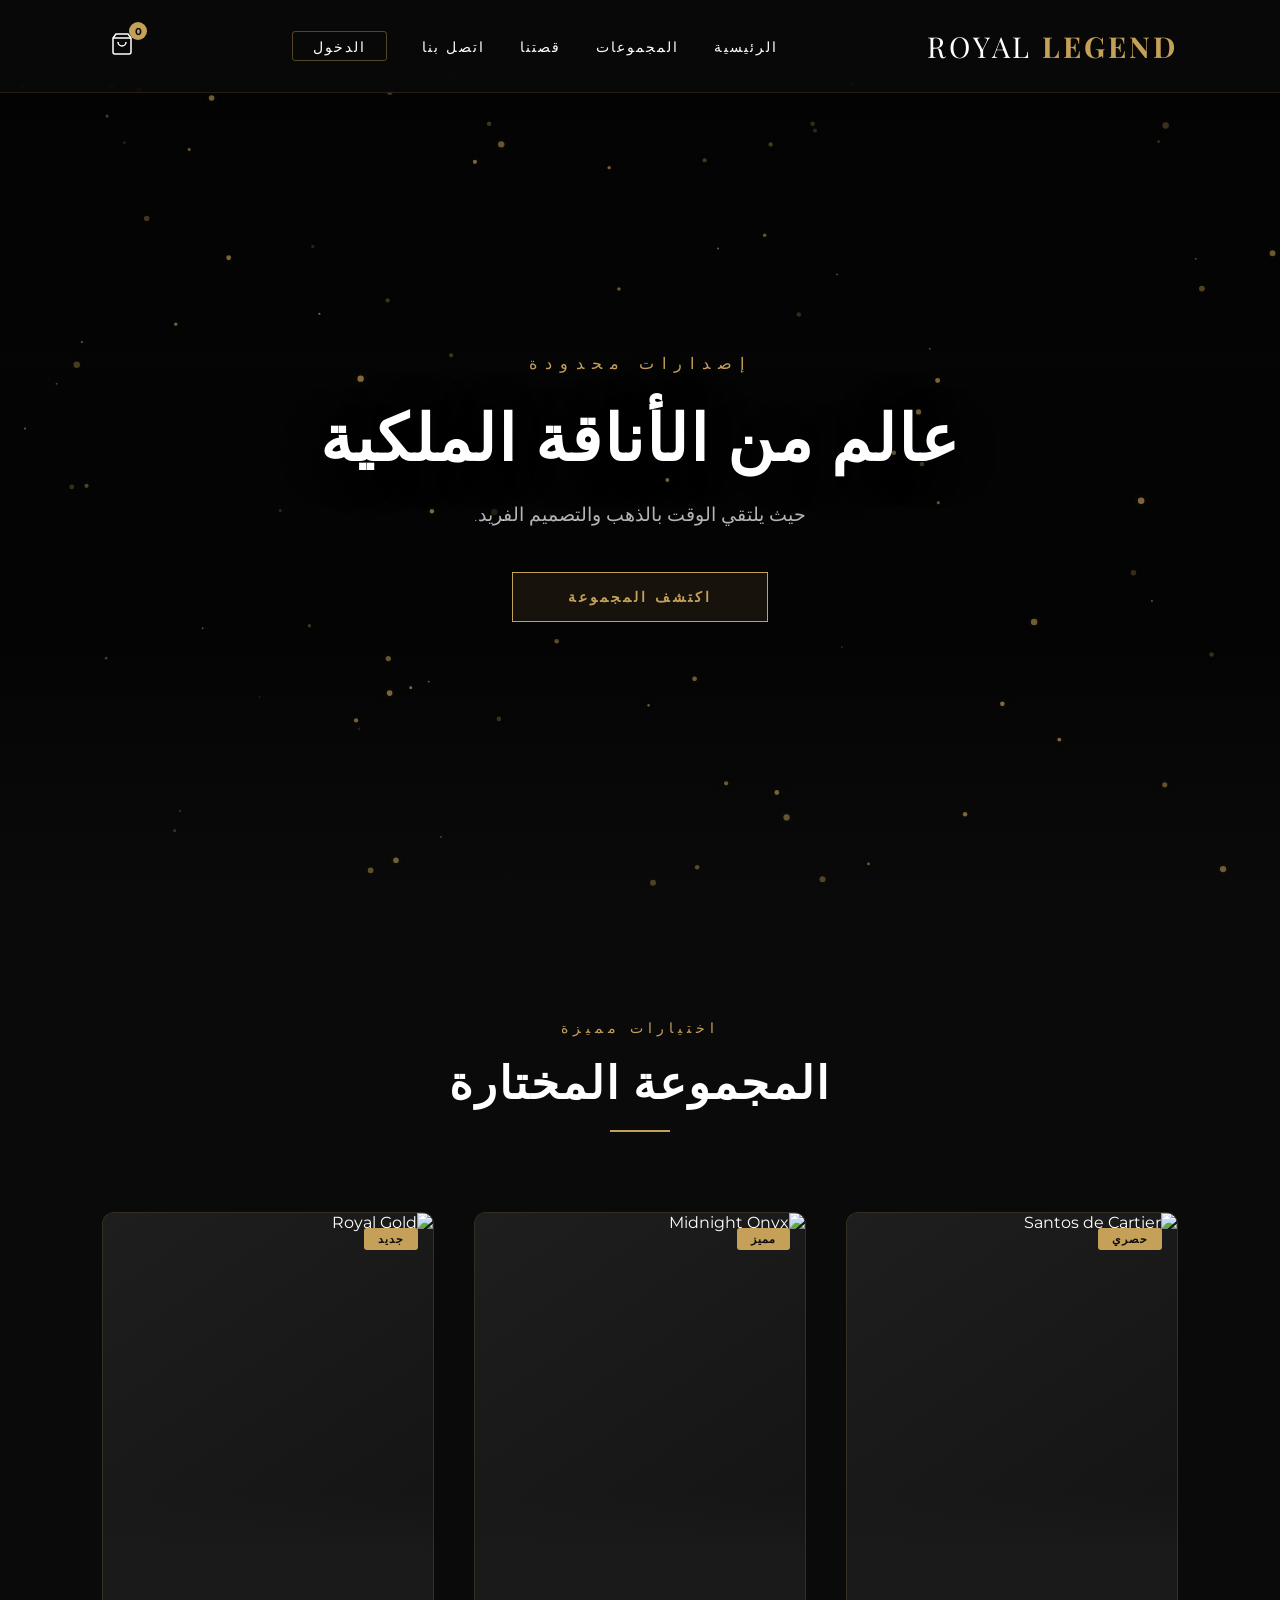
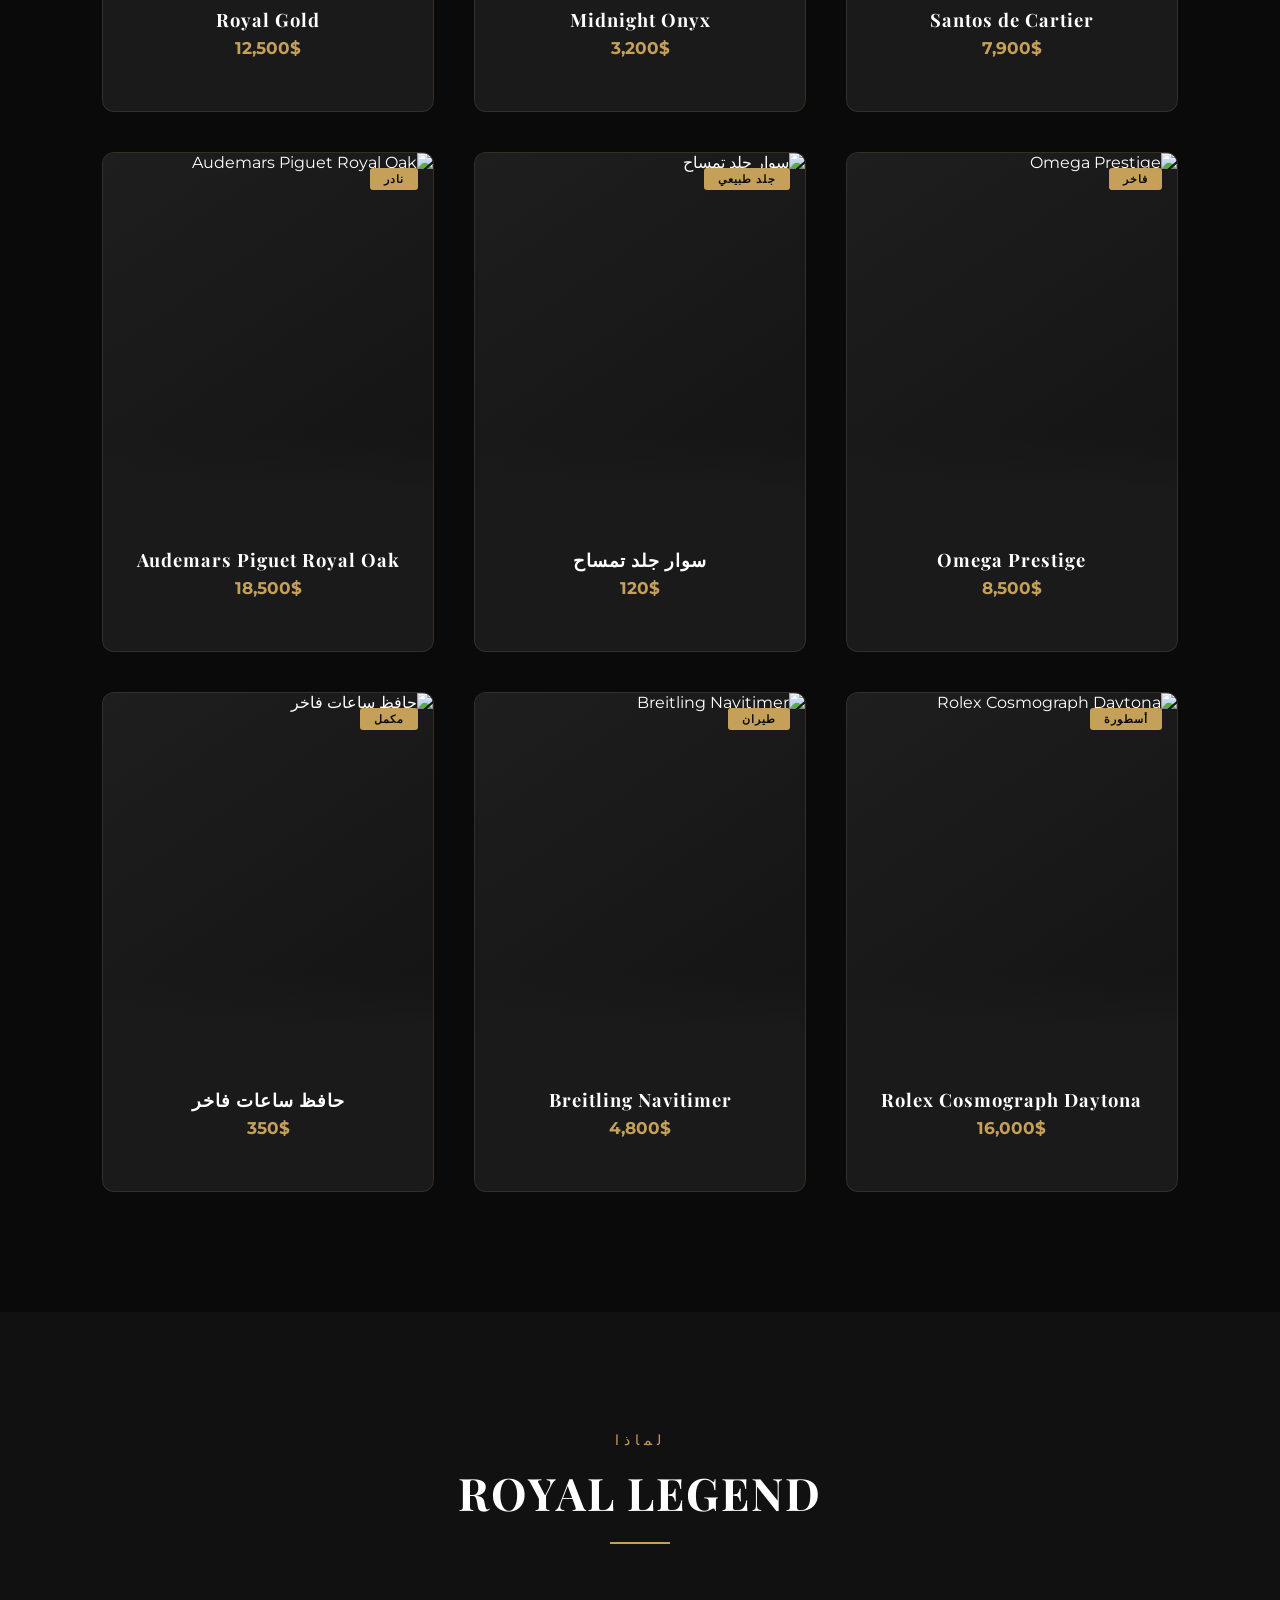
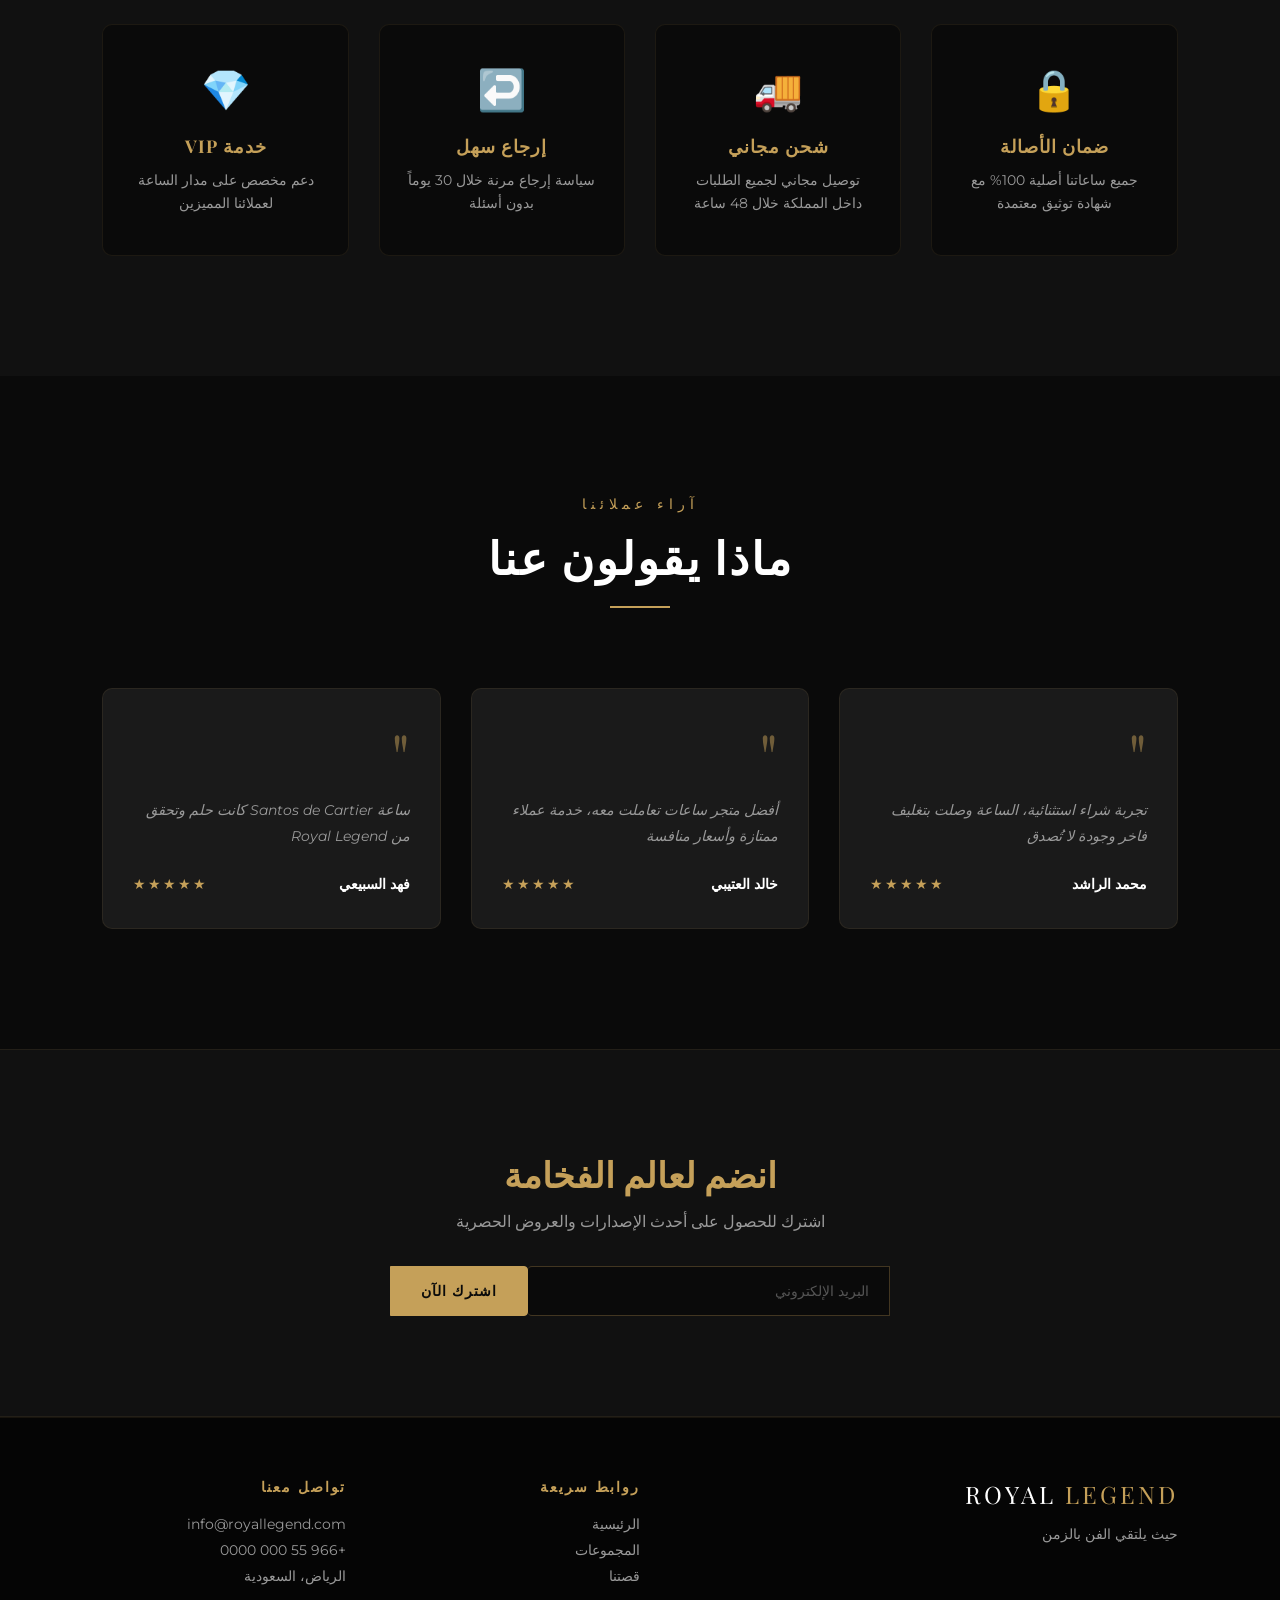
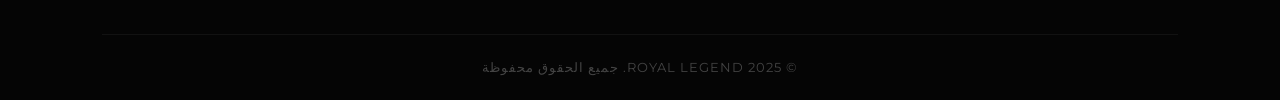
==== commit 99e0febb: "Update links to collections and story pages" ====
--- a/index.html
+++ b/index.html
@@ -14,8 +14,8 @@
     
     <ul class="nav-links" id="nav-links">
         <li><a href="index.html">الرئيسية</a></li>
-        <li><a href="collections.html">المجموعات</a></li>
-        <li><a href="story.html">قصتنا</a></li>
+        <li><a href="html/collections.html">المجموعات</a></li>
+        <li><a href="html/story.html">قصتنا</a></li>
         <li><a href="contact.html">اتصل بنا</a></li>
         <li><a href="login.html" class="nav-login-btn">الدخول</a></li>
     </ul>
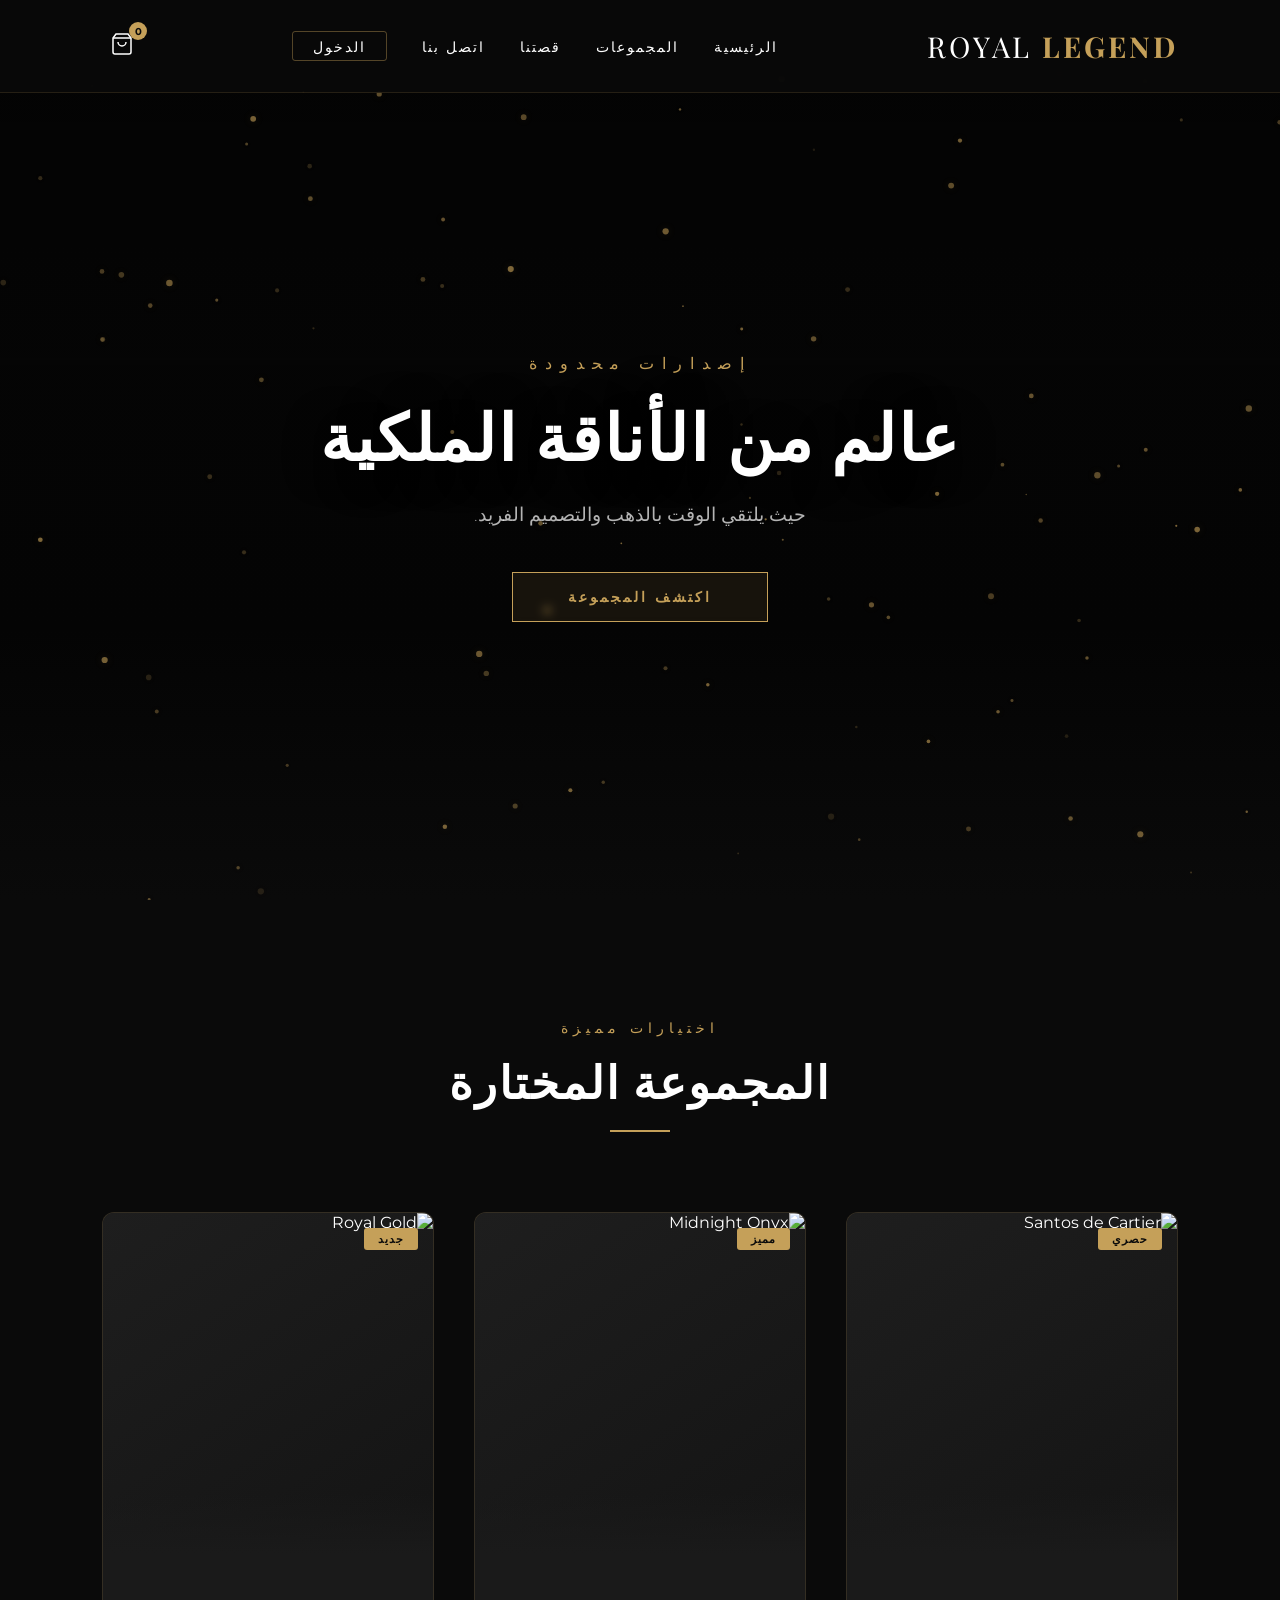
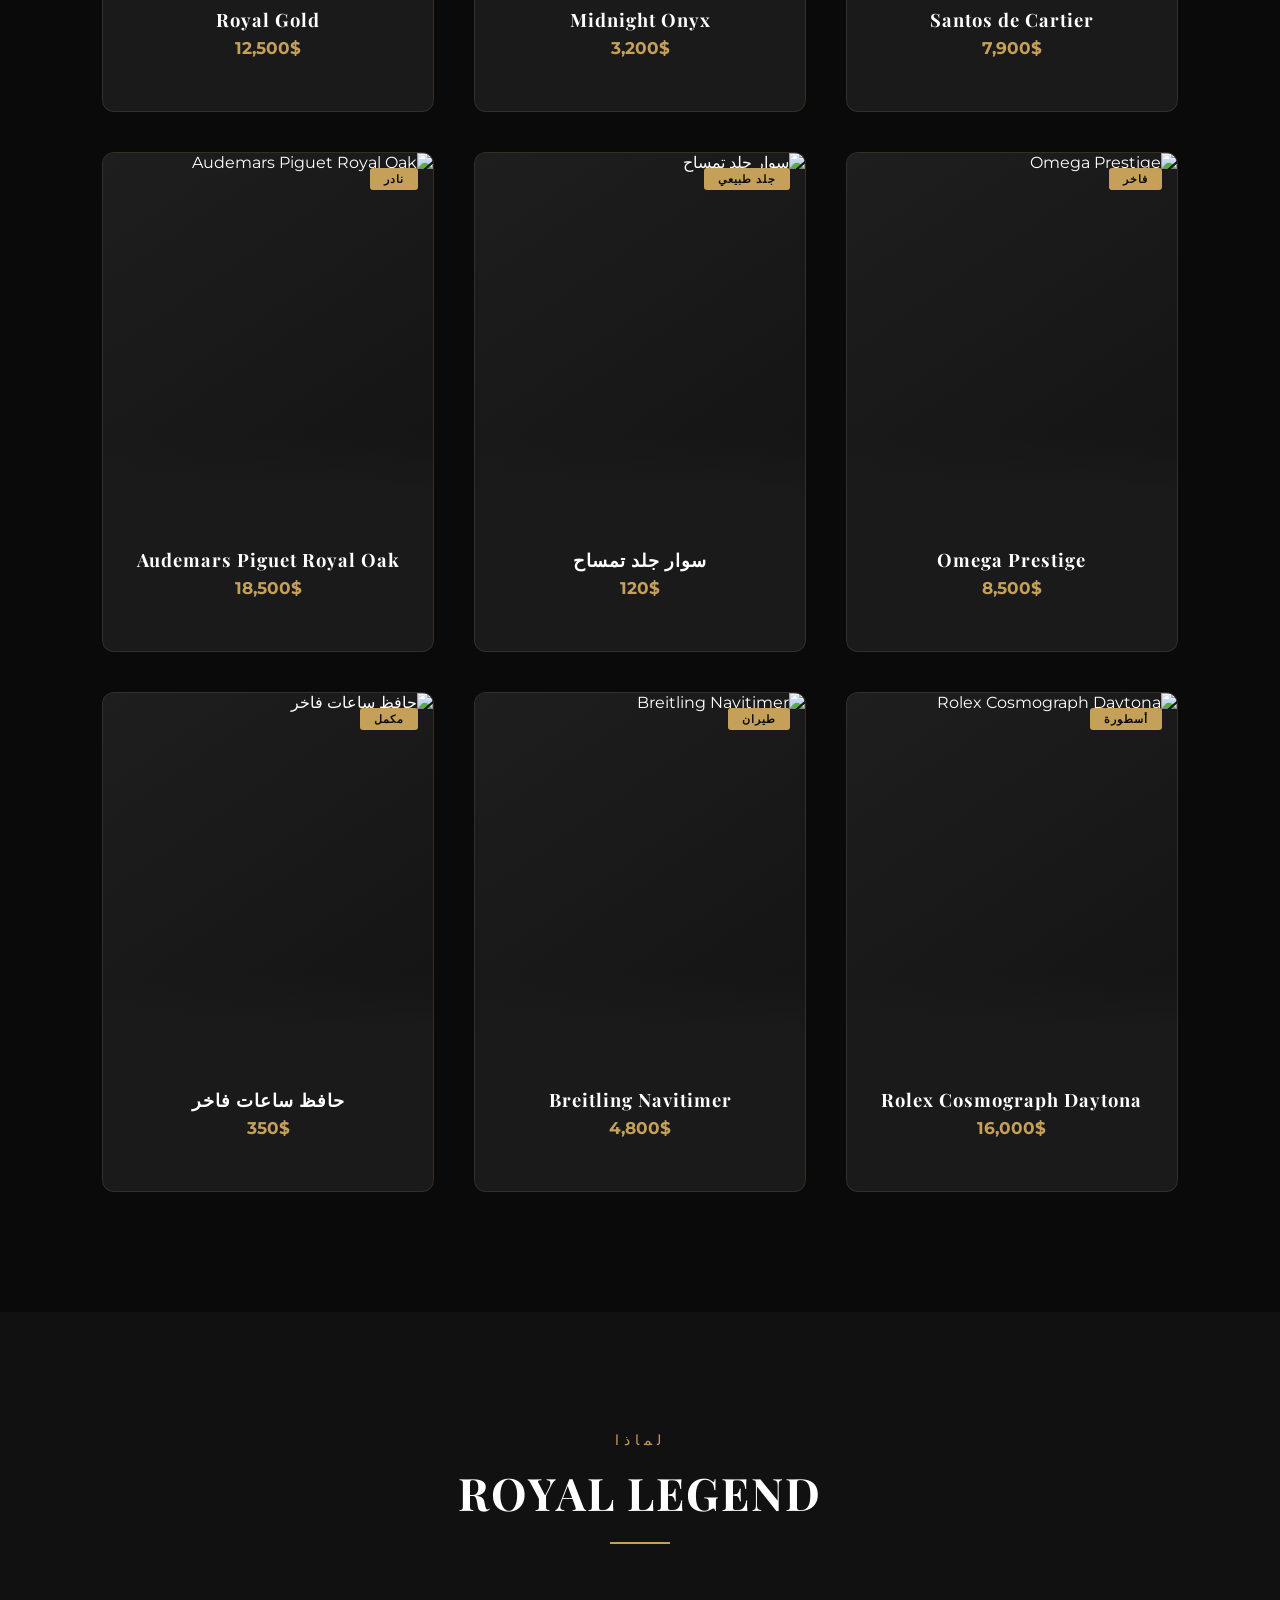
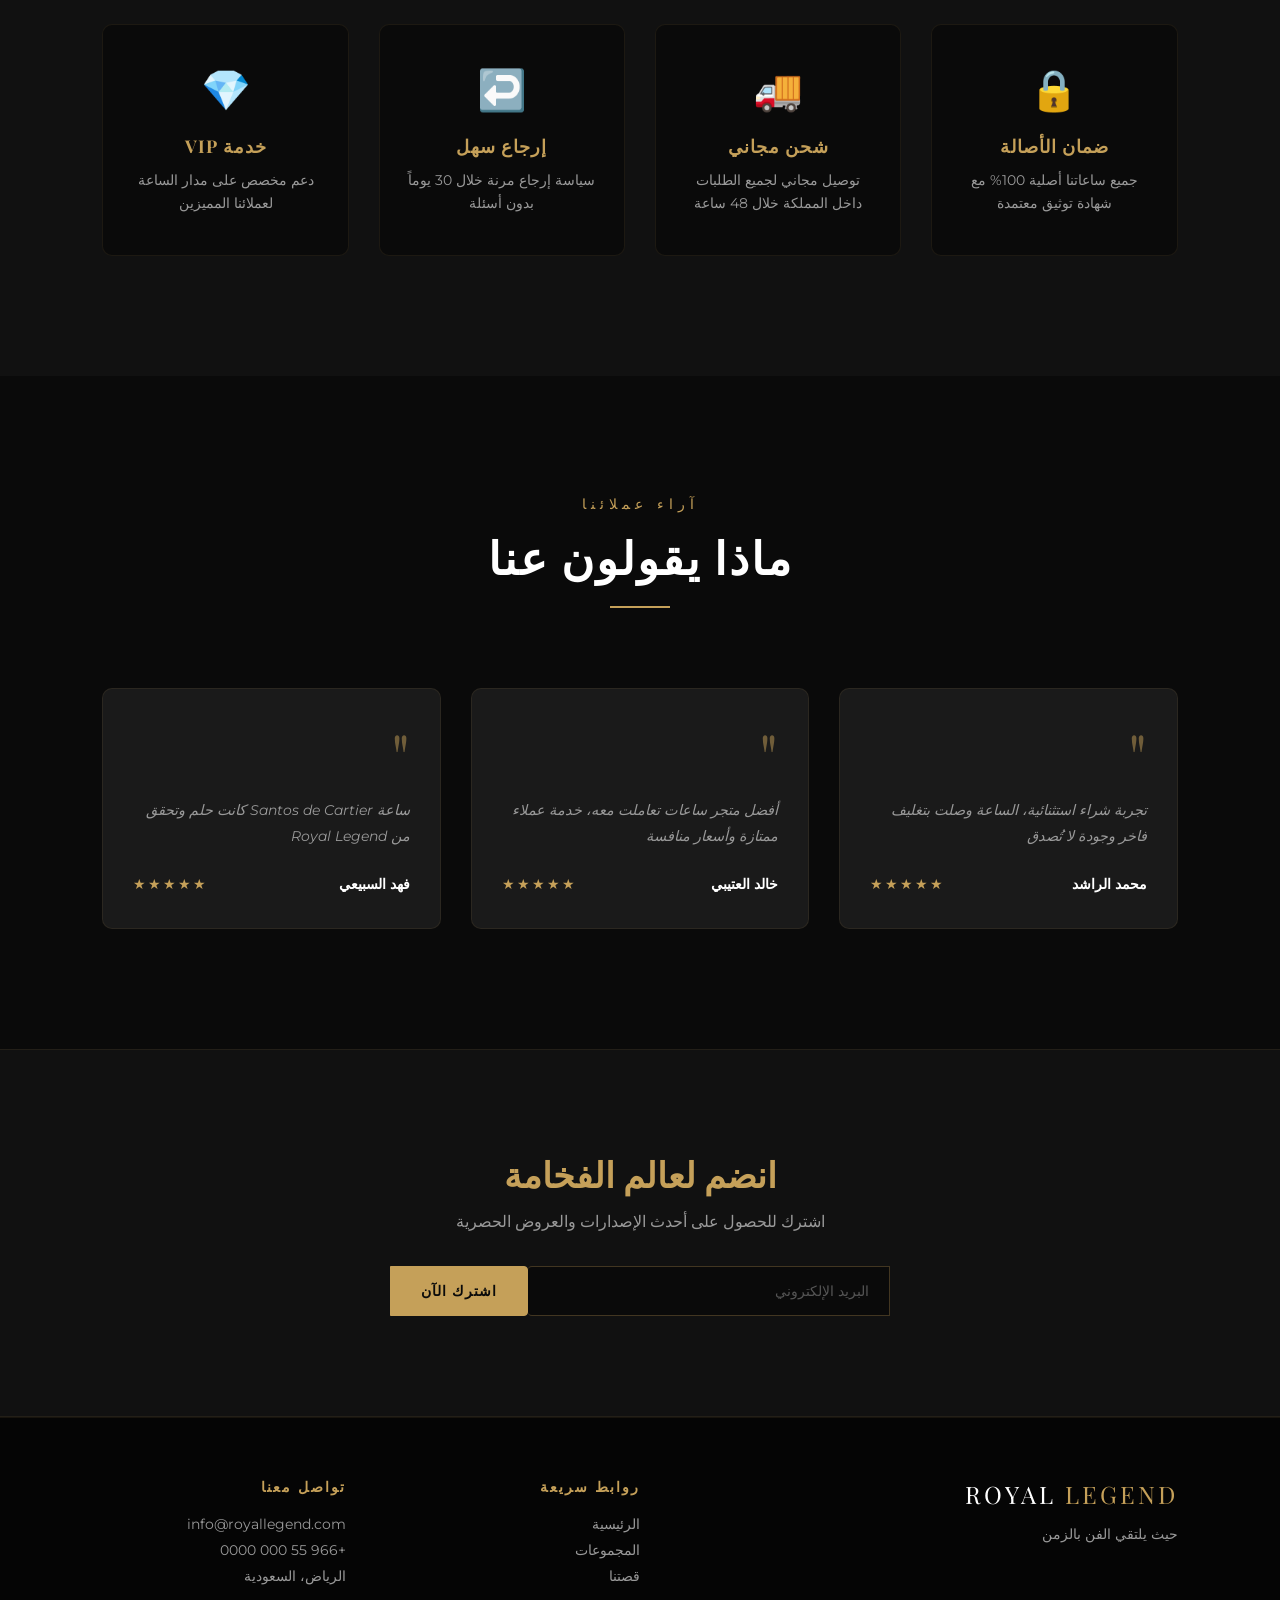
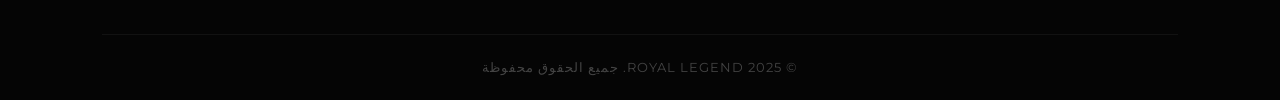
==== commit 08eb77c0: "Update index.html" ====
--- a/index.html
+++ b/index.html
@@ -16,8 +16,8 @@
         <li><a href="index.html">الرئيسية</a></li>
         <li><a href="html/collections.html">المجموعات</a></li>
         <li><a href="html/story.html">قصتنا</a></li>
-        <li><a href="contact.html">اتصل بنا</a></li>
-        <li><a href="login.html" class="nav-login-btn">الدخول</a></li>
+        <li><a href="html/contact.html">اتصل بنا</a></li>
+        <li><a href="html/login.html" class="nav-login-btn">الدخول</a></li>
     </ul>
 
     <div class="nav-actions">
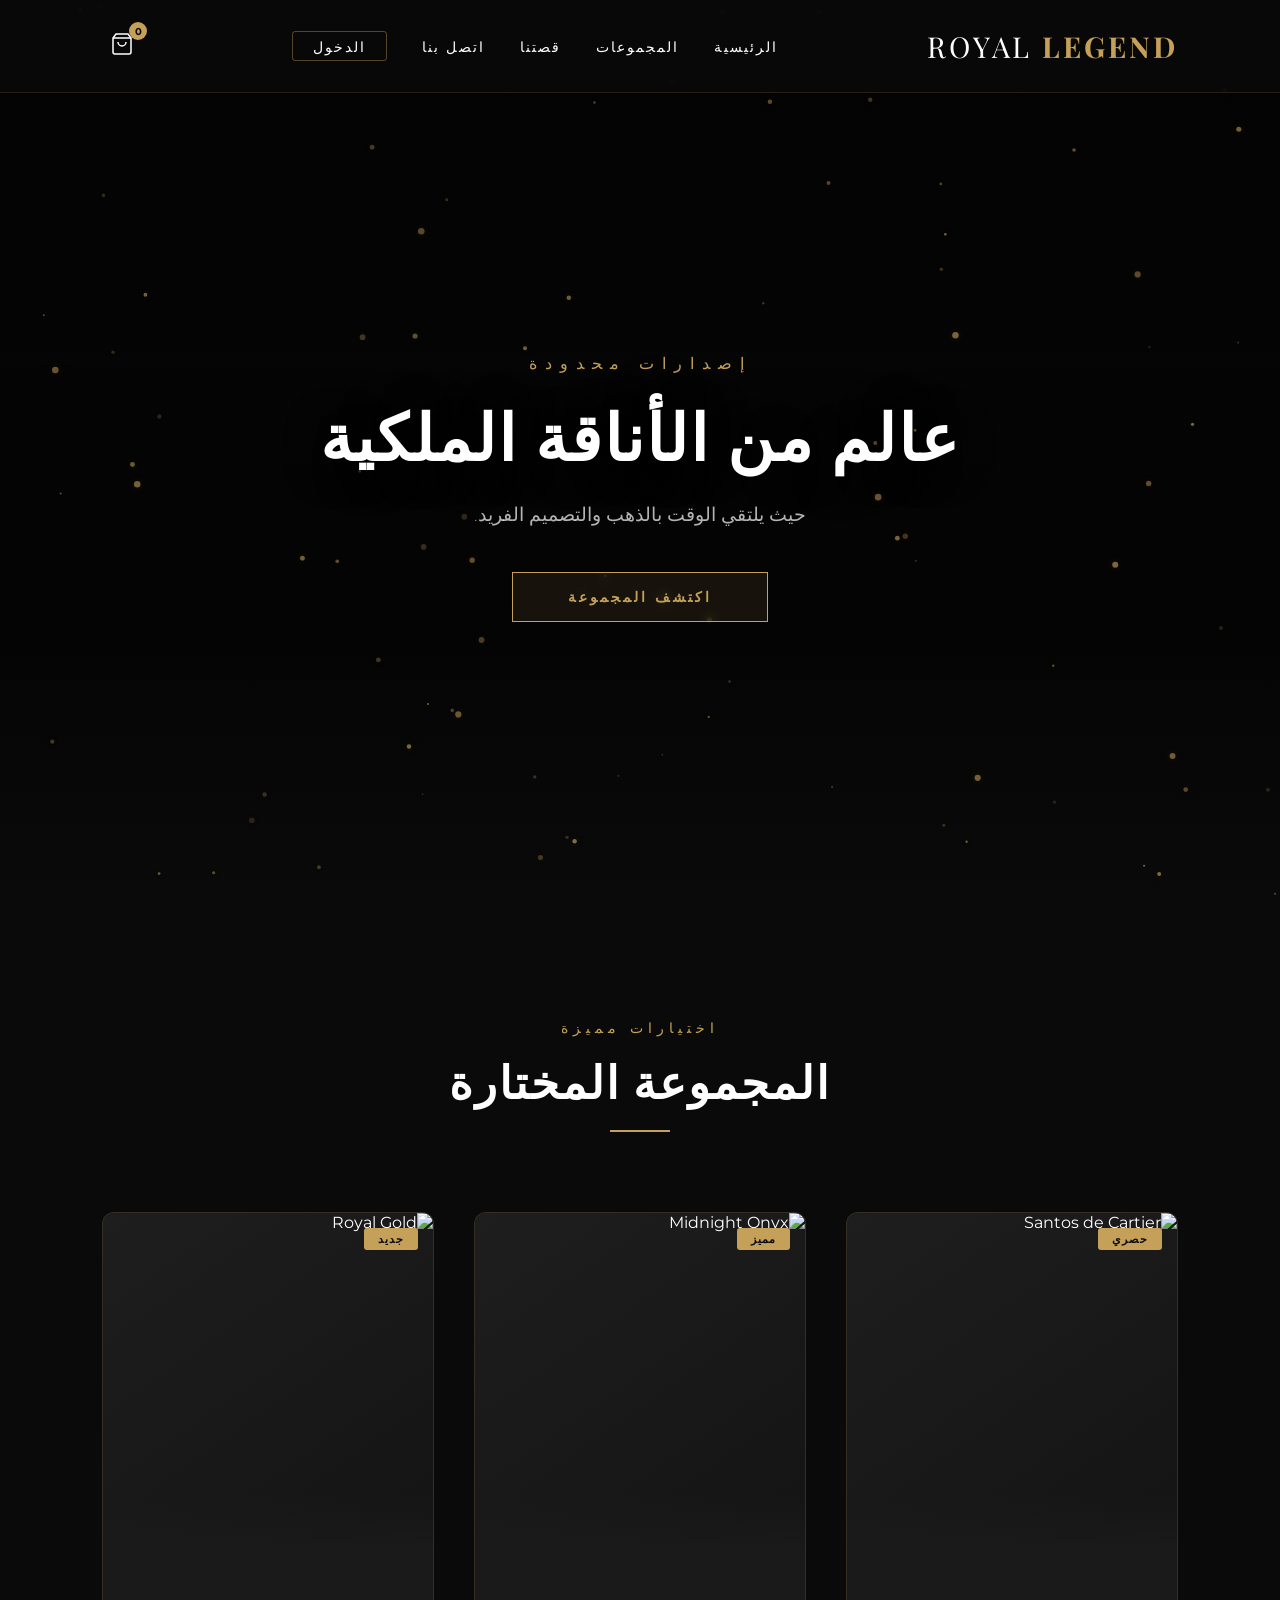
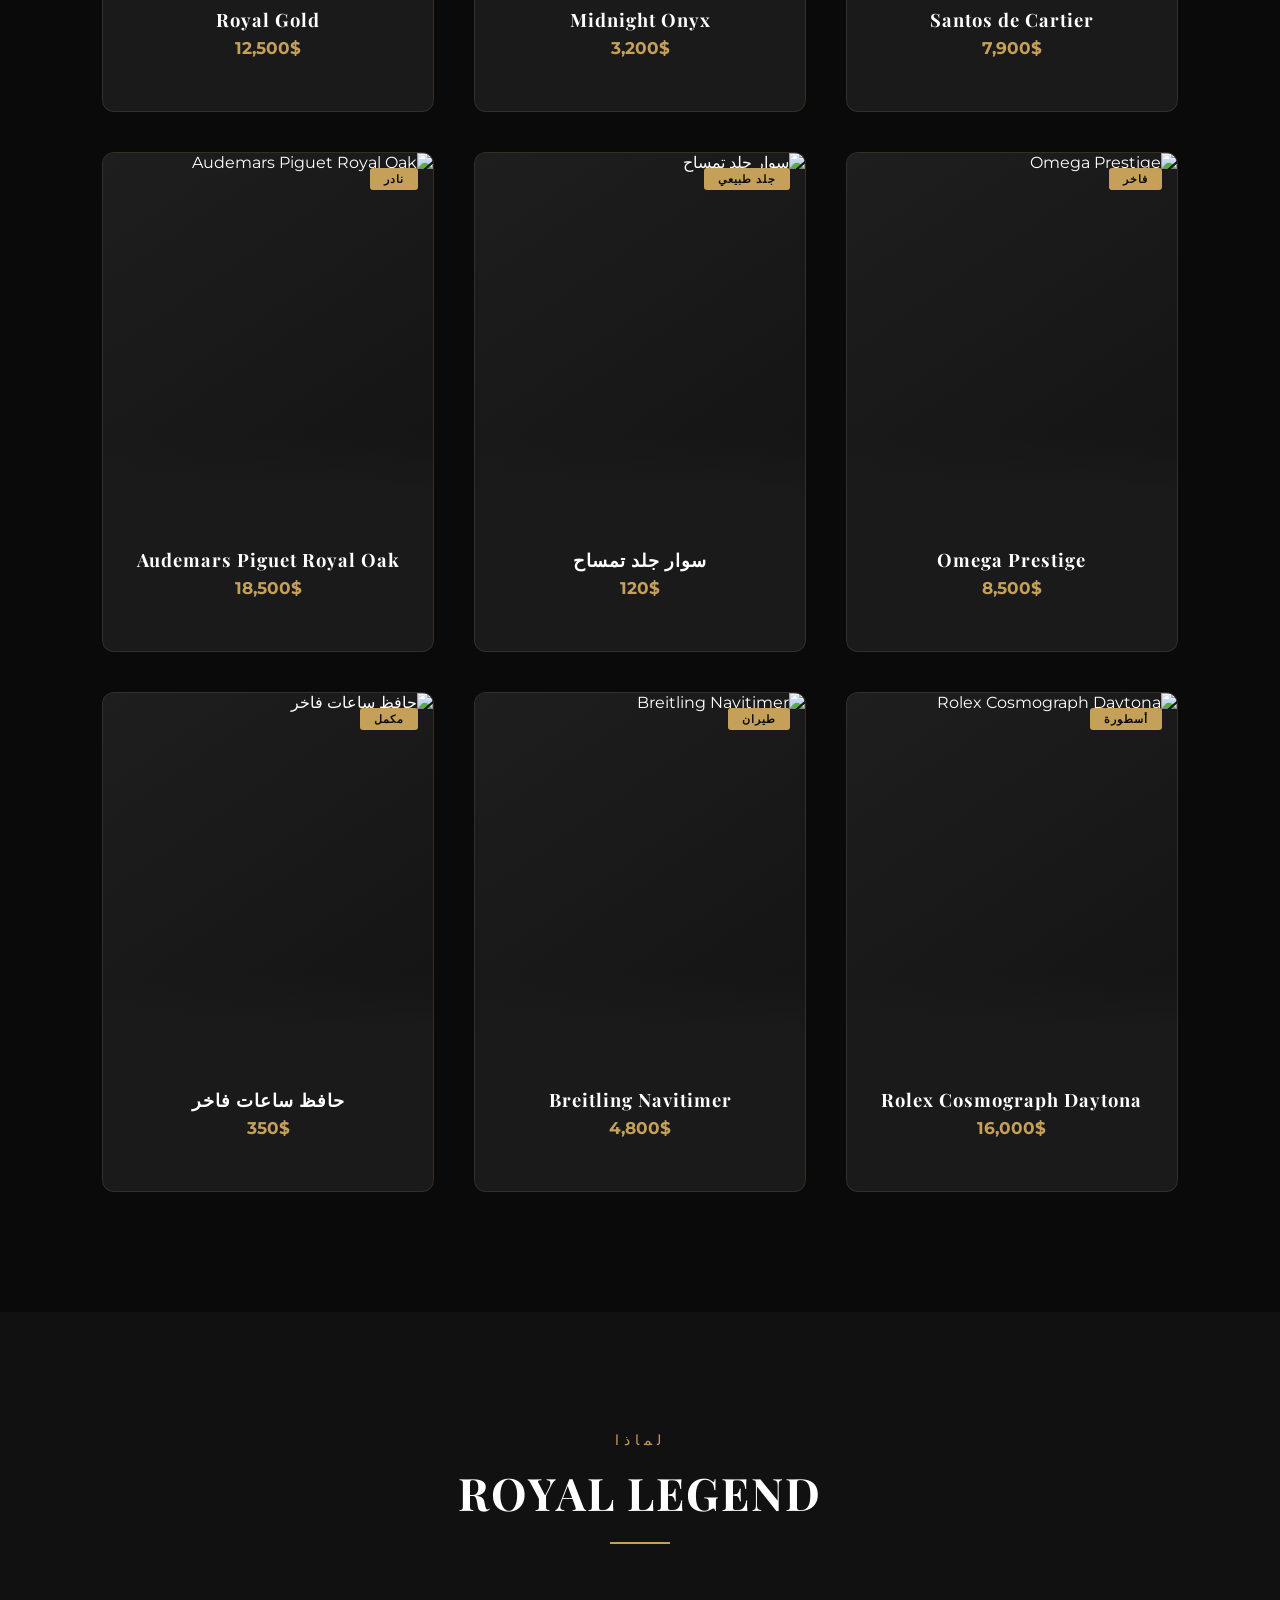
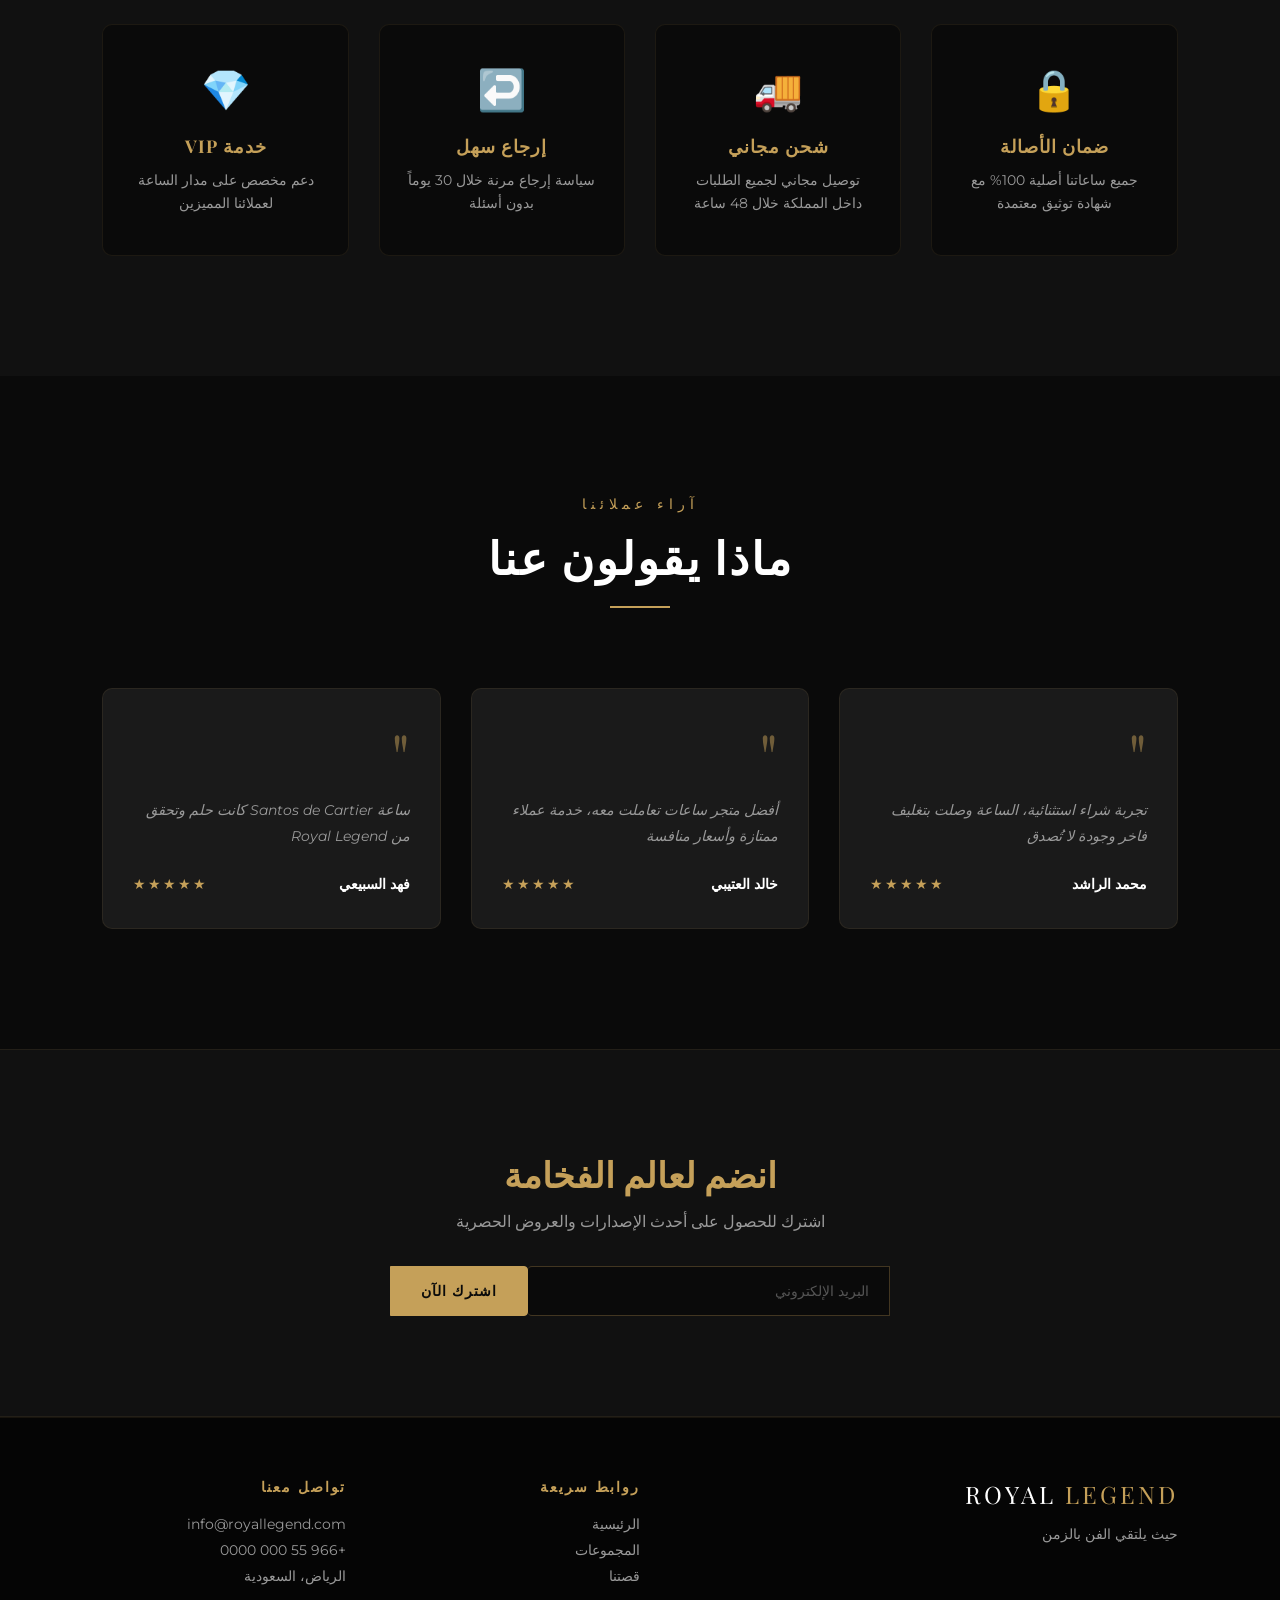
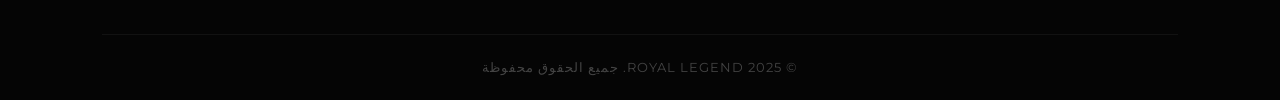
==== commit 0781715e: "Update index.html" ====
--- a/index.html
+++ b/index.html
@@ -16,12 +16,12 @@
         <li><a href="index.html">الرئيسية</a></li>
         <li><a href="html/collections.html">المجموعات</a></li>
         <li><a href="html/story.html">قصتنا</a></li>
-        <li><a href="html/contact.html">اتصل بنا</a></li>
+        <li><a href="html/contcat.html">اتصل بنا</a></li>
         <li><a href="html/login.html" class="nav-login-btn">الدخول</a></li>
     </ul>
 
     <div class="nav-actions">
-        <a href="cart.html" class="cart-icon" id="cart-icon">
+      <a href="html/cart.html" class="cart-icon" id="cart-icon">
             <span id="cart-count">0</span>
             <svg width="24" height="24" viewBox="0 0 24 24" fill="none" stroke="currentColor" stroke-width="1.5">
                 <path d="M6 2L3 6v14a2 2 0 0 0 2 2h14a2 2 0 0 0 2-2V6l-3-4H6z"></path>
